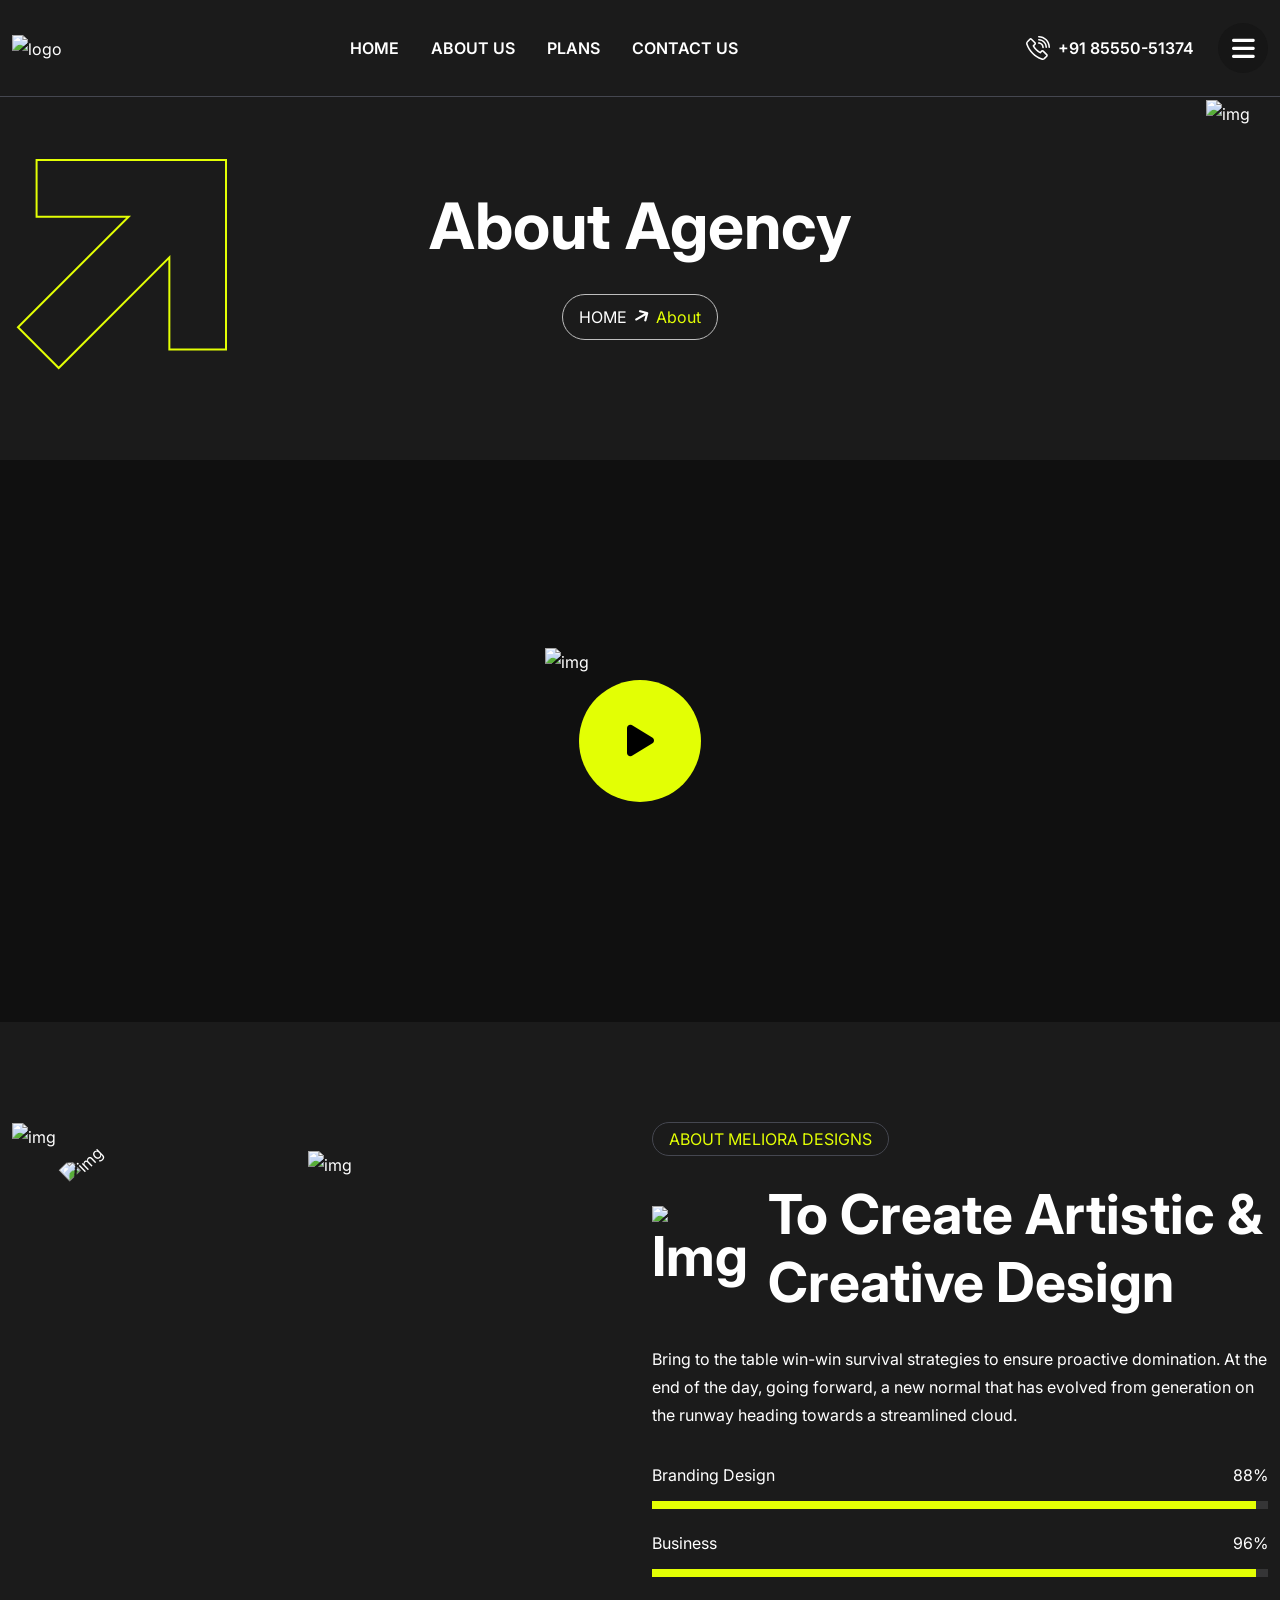
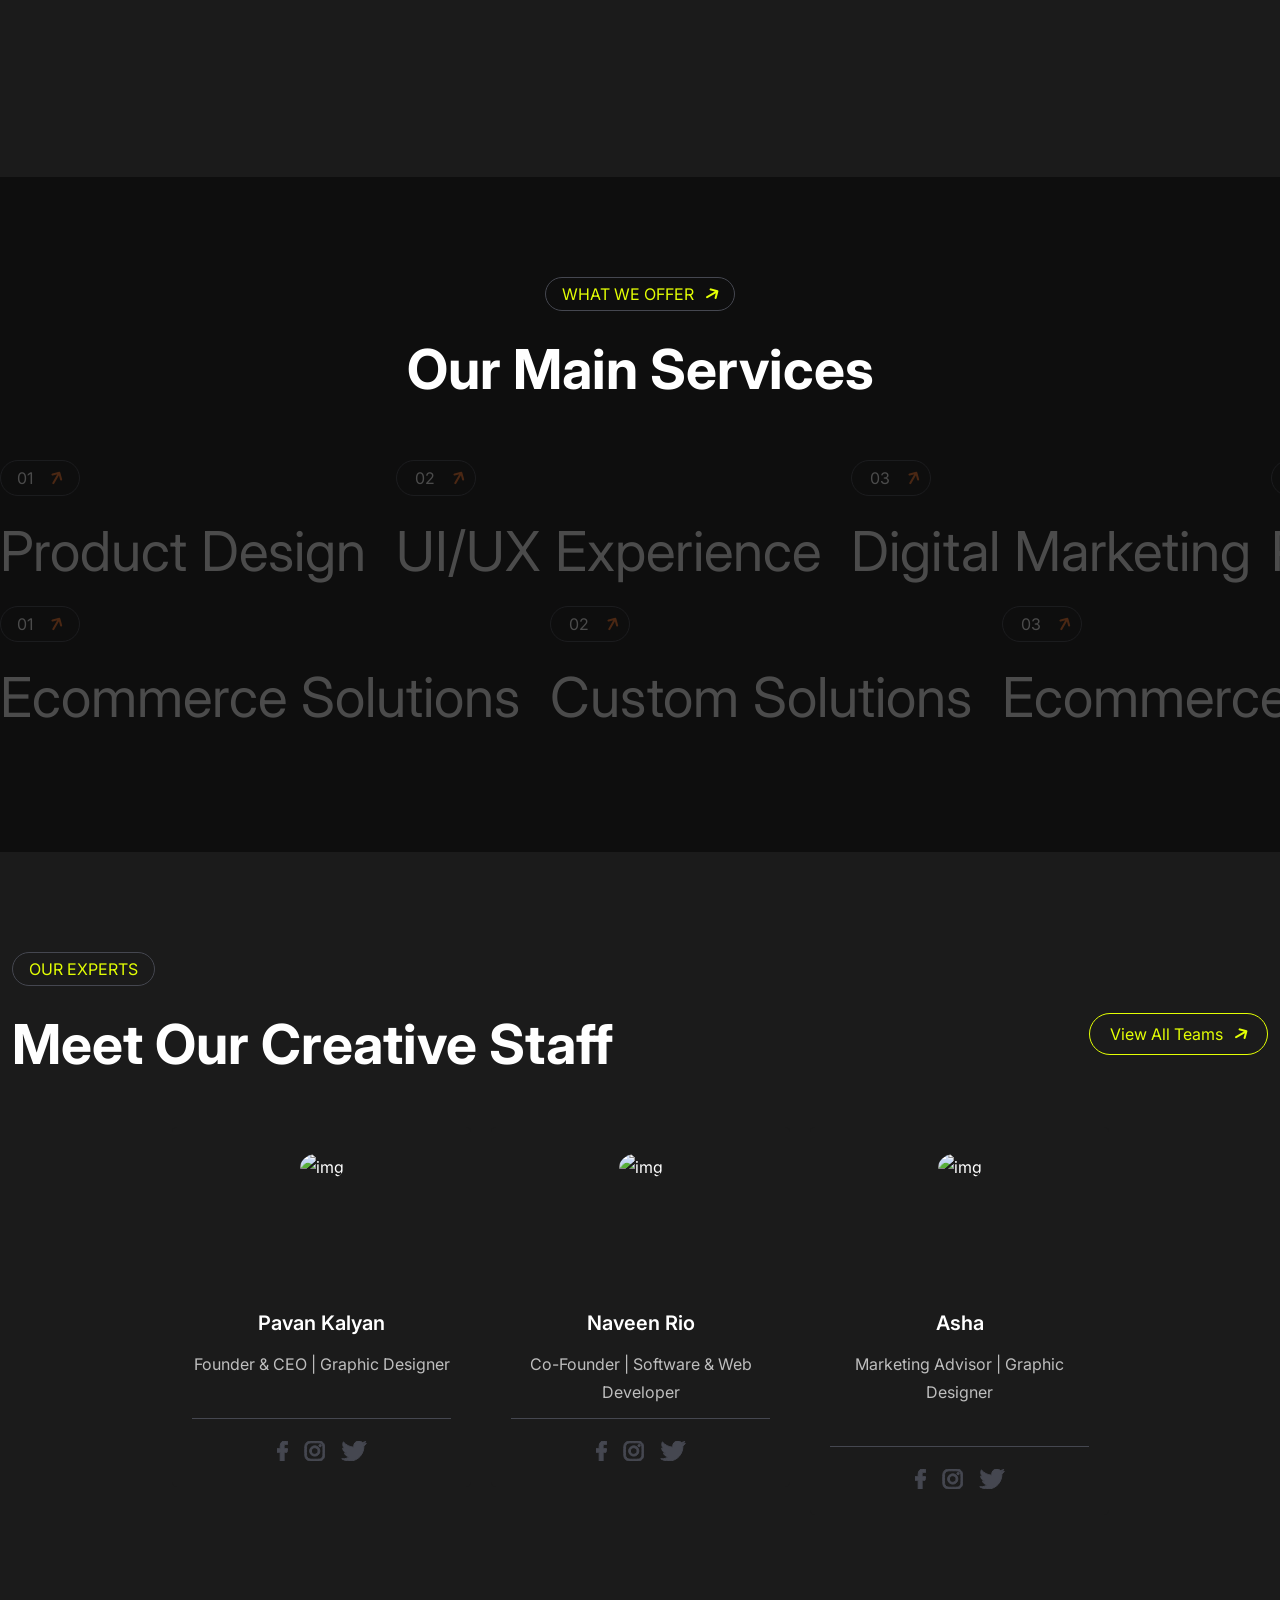
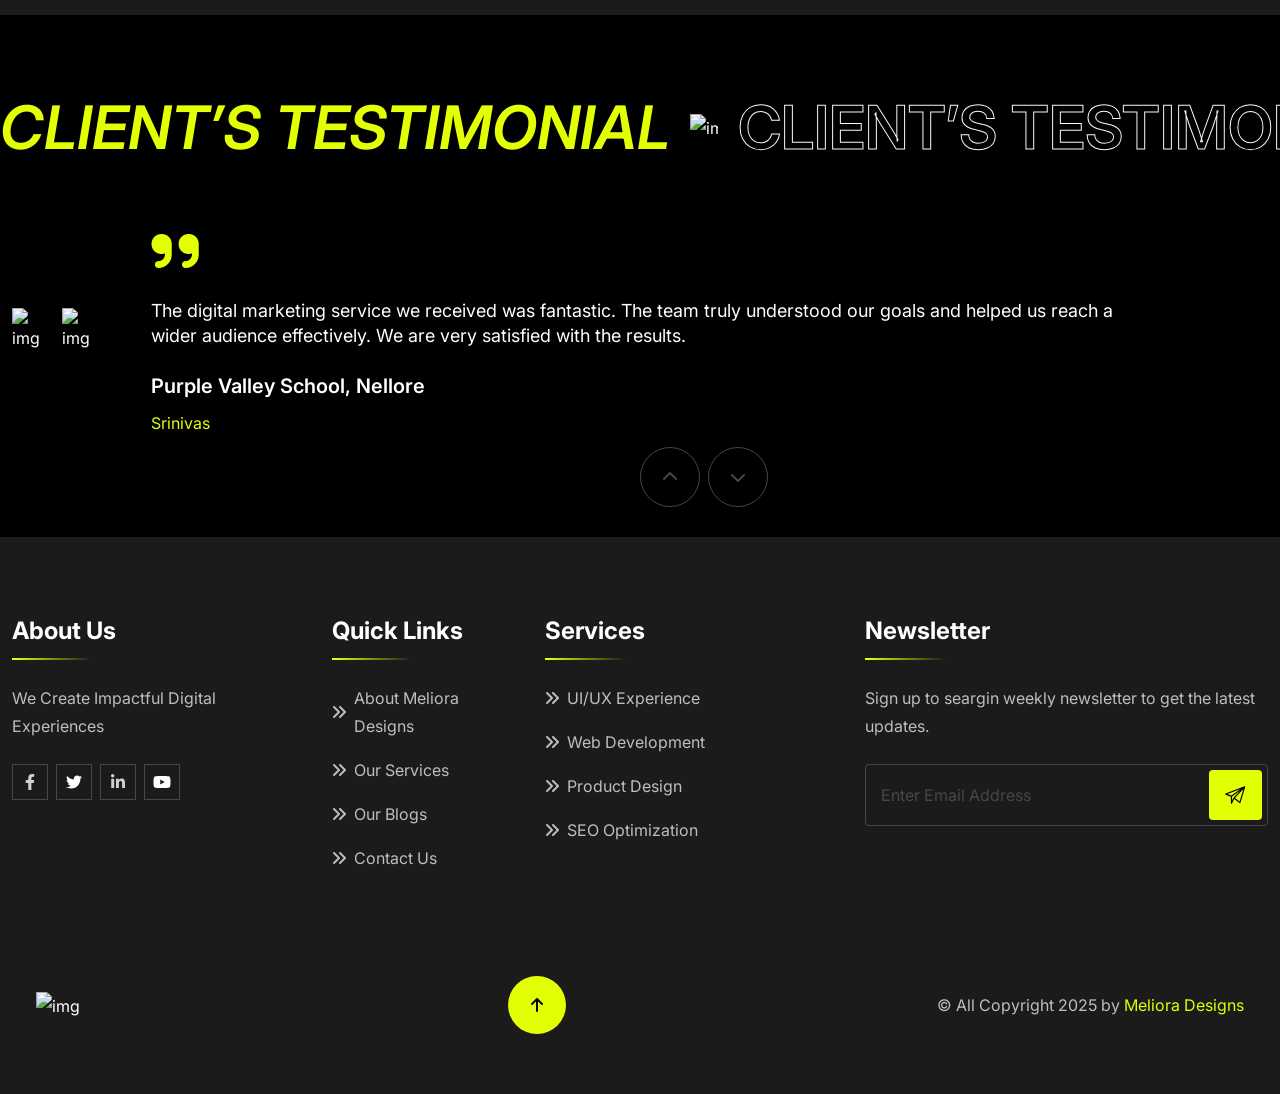
==== about.html @ 18025891 "v0.1" ====
<!doctype html>
<html lang="en">

<!--<< Header Area >>-->

<head>

    <!-- == Meta Tags == -->
    <meta charset="UTF-8">
    <meta http-equiv="X-UA-Compatible" content="IE=edge">
    <meta name="viewport" content="width=device-width, initial-scale=1.0">
    <!-- Keywords -->
    <meta name="keywords" content="boot, Bootstrap, Meliora Designs - HTML Template">
    <!--  Description -->
    <meta name="description" content="Meliora Designs - Landing HTML Template">
    <!-- == Page title == -->
    <title>Meliora Designs - Digital Agency HTML Template</title>
    <!-- Favicon/x-icon -->
    <link rel="shortcut icon" href="assets/img/logo/favicon.png" type="image/x-icon">
    <!-- Bootstrap Min 5.2.3 Css-->
    <link rel="stylesheet" href="assets/css/bootstrap.min.css">
    <!-- Fontawsome Icons Css-->
    <link rel="stylesheet" href="assets/css/all.min.css">
    <!-- Magnifiq Popup Css -->
    <link rel="stylesheet" href="assets/css/magnific-popup.css">
    <!-- Nice Select Css -->
    <link rel="stylesheet" href="assets/css/nice-select.css">
    <!-- Swiper Slider Css -->
    <link rel="stylesheet" href="assets/css/swiper.min.css">
    <!-- Aos Animation Css -->
    <link rel="stylesheet" href="assets/css/aos.css">
    <!-- Main css -->
    <link rel="stylesheet" href="assets/css/main.css">
</head>

<body class="position-relative bg2-clr">

    <!-- Preloader Start -->
    <div id="preloader" class="preloader">
        <div class="animation-preloader">
            <div class="spinner">
            </div>
            <div class="txt-loading">
                <span data-text-preloader="M" class="letters-loading">
                    M
                </span>
                <span data-text-preloader="E" class="letters-loading">
                    E
                </span>
                <span data-text-preloader="L" class="letters-loading">
                    L
                </span>
                <span data-text-preloader="I" class="letters-loading">
                    I
                </span>
                <span data-text-preloader="O" class="letters-loading">
                    O
                </span>
                <span data-text-preloader="R" class="letters-loading">
                    R
                </span>
                <span data-text-preloader="A" class="letters-loading">
                    A
                </span>
            </div>
            <p class="text-center">Loading</p>
        </div>
        <div class="loader">
            <div class="row">
                <div class="col-3 loader-section section-left">
                    <div class="bg"></div>
                </div>
                <div class="col-3 loader-section section-left">
                    <div class="bg"></div>
                </div>
                <div class="col-3 loader-section section-right">
                    <div class="bg"></div>
                </div>
                <div class="col-3 loader-section section-right">
                    <div class="bg"></div>
                </div>
            </div>
        </div>
    </div>

    <!-- Custom Header Start -->
    <header class="header-section cmn-fixed hb-border py-lg-0 py-6">
        <div class="container">
            <div class="main-navbar">
                <nav class="navbar-custom">
                    <div class="d-lg-flex flex-xl-nowrap flex-wrap align-items-center justify-content-lg-between">
                        <div class="d-flex align-items-center justify-content-between">
                            <a href="index.html" class="brand-logo">
                                <img class="w-100" src="assets/img/logo/main-logo.svg" alt="logo">
                            </a>
                            <button class="navbar-toggle-btn d-block d-lg-none" type="button">
                                <span></span>
                                <span></span>
                                <span></span>
                                <span></span>
                            </button>
                        </div>
                        <div class="navbar-toggle-item">
                            <ul
                                class="custom-nav d-lg-flex d-grid gap-xxl-10 gap-xl-8 gap-lg-5 gap-md-2 gap-2 pt-lg-0 pt-5">
                                <li class="menu-item position-relative">
                                    <a href="index.html" class="fw_500 contact-text">
                                        Home
                                    </a>
                                </li>
                                <li class="menu-item position-relative">
                                    <a href="#" class="fw_500">
                                        About Us
                                    </a>
                                </li>
                                <li class="menu-item position-relative">
                                    <a href="pricing.html" class="fw_500 contact-text">
                                        Plans
                                    </a>
                                </li>
                                <li class="menu-item position-relative" hidden="true">
                                    <button class="position-relative  ps-5 fw_500 white-clr cus-z1">
                                        Pages
                                    </button>
                                    <ul class="sub-menu px-lg-4 py-xxl-3 py-2">
                                        <li class="menu-link py-1">
                                            <a href="about.html" class="fw_500 white-clr">About</a>
                                        </li>
                                        <li class="menu-link py-1">
                                            <a href="pricing.html" class="fw_500 white-clr">Pricing Plan</a>
                                        </li>
                                        <li class="menu-link py-1">
                                            <a href="study-grid.html" class="fw_500 white-clr">Case Study</a>
                                        </li>
                                        <li class="menu-link py-1">
                                            <a href="study-details.html" class="fw_500 white-clr">Case Study Details</a>
                                        </li>
                                        <li class="menu-link py-1">
                                            <a href="team.html" class="fw_500 white-clr">Team Grid</a>
                                        </li>
                                        <li class="menu-link py-1">
                                            <a href="team-details.html" class="fw_500 white-clr">Team Details</a>
                                        </li>
                                        <li class="menu-link py-1">
                                            <a href="faq.html" class="fw_500 white-clr">Faqs</a>
                                        </li>
                                        <li class="menu-link py-1">
                                            <a href="contact.html" class="fw_500 white-clr">Contact</a>
                                        </li>
                                        <li class="menu-link py-1">
                                            <a href="oops.html" class="fw_500 white-clr">Oops 404</a>
                                        </li>
                                    </ul>
                                </li>
                                <li class="menu-item position-relative" hidden="true">
                                    <button class="position-relative  ps-5 fw_500 white-clr cus-z1">
                                        Blog
                                    </button>
                                    <ul class="sub-menu px-lg-4 py-xxl-3 py-2">
                                        <li class="menu-link py-1">
                                            <a href="blog-grid.html" class="fw_500 white-clr">Blog Grid</a>
                                        </li>
                                        <li class="menu-link py-1">
                                            <a href="blog-list.html" class="fw_500 white-clr">Blog List</a>
                                        </li>
                                        <li class="menu-link py-1">
                                            <a href="blog-details.html" class="fw_500 white-clr">Blog Details</a>
                                        </li>
                                    </ul>
                                </li>
                                <li class="menu-item position-relative">
                                    <a href="contact.html" class="fw_500">
                                        Contact Us
                                    </a>
                                </li>
                            </ul>
                        </div>
                        <div
                            class="d-lg-flex d-grid justify-content-center ph-clickwrap align-items-center gap-xxl-7 gap-xl-6 gap-lg-5 gap-3">
                            <a href="#" class="d-flex align-items-center header-ph gap-2">
                                <svg width="24" height="24" viewBox="0 0 24 24" fill="none"
                                    xmlns="http://www.w3.org/2000/svg">
                                    <g clip-path="url(#clip0_6577_1298)">
                                        <path
                                            d="M21.2438 18.1073L17.7431 14.6066C17.0144 13.8779 15.8329 13.8771 15.1034 14.6066L14.0839 15.6261C11.7543 14.2035 9.79723 12.2464 8.37459 9.91682L9.49247 8.79899C10.2202 8.07121 10.2202 6.88701 9.49242 6.15923L5.9917 2.65851C5.26504 1.93194 4.08525 1.92519 3.34978 2.66071L1.14994 4.87766C0.0974045 5.76145 -0.272814 7.21251 0.207186 8.58777C2.67028 15.6461 8.35472 21.3305 15.413 23.7936C16.7409 24.2569 18.1046 23.9104 18.9717 23.0171C18.9842 23.006 18.9964 22.9946 19.0084 22.9826L21.2438 20.7471C21.9716 20.0193 21.9716 18.8352 21.2438 18.1073ZM20.1287 19.6319L17.9437 21.8168C17.9171 21.839 17.8919 21.863 17.8681 21.8888C17.4082 22.3887 16.6684 22.5613 15.9327 22.3044C9.32433 19.9984 4.00237 14.6764 1.69631 8.06802C1.43226 7.31141 1.62276 6.52752 2.18165 6.07091C2.20289 6.05357 2.22323 6.0351 2.24255 6.01565L4.46719 3.77366C4.49403 3.74672 4.52593 3.72536 4.56106 3.71081C4.5962 3.69626 4.63386 3.6888 4.67189 3.68887C4.7167 3.68887 4.80281 3.69984 4.87659 3.77366L8.37722 7.27438C8.43142 7.32871 8.46186 7.40231 8.46187 7.47905C8.46188 7.55579 8.43145 7.6294 8.37726 7.68374L6.82837 9.23263C6.70656 9.35442 6.62798 9.51274 6.60464 9.68339C6.58129 9.85405 6.61447 10.0277 6.69909 10.1777C8.37983 13.1574 10.8433 15.6209 13.8231 17.3016C13.9731 17.3862 14.1467 17.4194 14.3173 17.3961C14.488 17.3727 14.6463 17.2942 14.7681 17.1724L16.2187 15.7218C16.273 15.6676 16.3466 15.6371 16.4233 15.6371C16.5001 15.6371 16.5737 15.6676 16.628 15.7218L20.1287 19.2225C20.1829 19.2769 20.2133 19.3505 20.2133 19.4272C20.2133 19.504 20.1829 19.5776 20.1287 19.6319ZM12.6048 6.15604C12.1693 6.15604 11.8162 6.5091 11.8162 6.94462C11.8162 7.38013 12.1692 7.73319 12.6048 7.73319C14.6244 7.73319 16.2675 9.37631 16.2675 11.396C16.2675 11.8315 16.6206 12.1845 17.0561 12.1845C17.4916 12.1845 17.8447 11.8315 17.8447 11.396C17.8447 8.50668 15.4941 6.15604 12.6048 6.15604Z"
                                            fill="white" />
                                        <path
                                            d="M12.7779 3C12.3483 3 12 3.34828 12 3.7779C12 4.20752 12.3482 4.5558 12.7779 4.5558C16.4537 4.5558 19.4442 7.54629 19.4442 11.2221C19.4442 11.6517 19.7925 12 20.2221 12C20.6517 12 21 11.6517 21 11.2221C21 6.68844 17.3116 3 12.7779 3Z"
                                            fill="white" />
                                        <path
                                            d="M20.7128 3.28719C18.593 1.1674 15.7745 0 12.7767 0C12.3477 0 12 0.347735 12 0.776679C12 1.20562 12.3477 1.55336 12.7767 1.55336C18.1087 1.55336 22.4466 5.89127 22.4466 11.2233C22.4466 11.6523 22.7944 12 23.2233 12C23.6523 12 24 11.6523 24 11.2233C24 8.22542 22.8326 5.40702 20.7128 3.28719Z"
                                            fill="white" />
                                    </g>
                                    <defs>
                                        <clipPath id="clip0_6577_1298">
                                            <rect width="24" height="24" fill="white" />
                                        </clipPath>
                                    </defs>
                                </svg>
                                <span class="stext">
                                    +91 85550-51374 
                                </span>
                            </a>
                            <div class="remove-click remove-clickbg-adding d-center m-auto">
                                <i class="fas fa-bars"></i>
                            </div>
                        </div>
                    </div>
                </nav>
            </div>
        </div>
    </header>
    <!-- Custom Header End -->



    <!-- Custom Search Start -->
    <div class="search-wrap">
        <div class="search-inner">
            <i class="fas fa-times search-close" id="search-close"></i>
            <div class="search-cell">
                <form method="get">
                    <div class="search-field-holder">
                        <input type="search" class="main-search-input" placeholder="Search...">
                    </div>
                </form>
            </div>
        </div>
    </div>
    <!-- Custom Search End -->

    <!-- Main start -->
    <main class="main">

        <!-- Breadcrumnd Banner -->
        <section class="breadcrumnd-banner position-relative">
            <div class="container">
                <div class="row g-5 justify-content-center">
                    <div class="col-lg-7">
                        <div class="breadcrumnd-content text-center">
                            <h1 class="white mb-xxl-10 mb-xl-8 mb-6" data-aos="zoom-in-left" data-aos-duration="1800">
                                About Agency
                            </h1>
                            <ul class="breadcrumnd d-inline-flex align-items-center gap-2 pra-border radius100 py-xxl-3 py-2 px-xxl-4 px-4"
                                data-aos="zoom-in-right" data-aos-duration="2000">
                                <li>
                                    <a href="index.html" class="text-uppercase htheme">
                                        Home
                                    </a>
                                </li>
                                <li>
                                    <span class="rot60 d-inline-block">
                                        <i class="fas fa-arrow-up"></i>
                                    </span>
                                </li>
                                <li class="theme-clr">
                                    About
                                </li>
                            </ul>
                        </div>
                    </div>
                </div>
            </div>
            <!--Element-->
            <img src="assets/img/element/cmn-dost.png" alt="img" class="cmn-dots">
            <div class="cmn-svg-shape cmn-svg">
                <svg width="211" height="211" viewBox="0 0 211 211" fill="none" xmlns="http://www.w3.org/2000/svg">
                    <path
                        d="M153.353 98.3617V190.413H210V1H20.5872V57.6468H112.638L2 168.285L42.7149 209L153.353 98.3617Z"
                        stroke="url(#paint0_linear_6584_3026)" stroke-width="2" />
                    <defs>
                        <linearGradient id="paint0_linear_6584_3026" x1="416.867" y1="-216.267" x2="8.49998" y2="192.1"
                            gradientUnits="userSpaceOnUse">
                            <stop offset="2" stop-color="#E3FF04" />
                            <stop offset="1" stop-color="#FF7425" stop-opacity="0" />
                        </linearGradient>
                    </defs>
                </svg>
            </div>
        </section>
        <!-- Breadcrumnd Banner -->

        <!-- Watch Version01 Start -->
        <div class="watch-version01 watch-version02 zindex1 position-relative">
            <div class="container">
                <div class="watch-content d-center">
                    <a href="https://www.youtube.com/watch?v=lMJImKo-eZU" class="video-popup position-relative">
                        <span class="icons themebg radius100 d-center">
                            <i class="fas fa-play"></i>
                        </span>
                        <img src="assets/img/element/watch-ciricle01.png" alt="img" class="circle">
                    </a>
                </div>
            </div>
        </div>
        <!-- Watch Version01 End -->

        <!-- Cmn About Start -->
        <section class="pt-space pb-space section-bg">
            <div class="container">
                <div class="row g-6 justify-content-between">
                    <div class="col-lg-6 pe-lg-14">
                        <div class="d-flex gap-xxl-7 gap-xl-5 gap-4 position-relative z-index-1">
                            <div class="about-small-thumb w-100" data-aos="zoom-in" data-aos-duration="1500">
                                <img src="assets/img/about/about-s1.svg" alt="img" class="w-100">
                            </div>
                            <div class="about-small-thumb w-100 mt-xxl-10 mt-xl-7 mt-lg-5 mt-3" data-aos="zoom-in"
                                data-aos-duration="1800">
                                <img src="assets/img/about/about-s2.svg" alt="img" class="w-100">
                            </div>
                            <!--- About Arrow -->
                            <img src="assets/img/element/arrow-right-storke.png" alt="img" class="about-tumb-arrow">
                        </div>
                    </div>
                    <div class="col-lg-6">
                        <div class="about-samll-content">
                            <div class="pricing-title">
                                <div class="radius-btn text-uppercase cmn-border d-inline-flex radius100 py-xxl-2 py-2 px-xxl-4 px-4 theme-clr gap-xxl-4 gap-3 mb-xxl-8 mb-xl-6 mb-5"
                                    data-aos="zoom-in-left" data-aos-duration="1400">
                                    ABOUT Meliora Designs
                                </div>
                                <h2 class="stitle d-flex align-items-center mb-xxl-8 mb-xl-7 mb-lg-6 mb-5 gap-xxl-7 gap-xl-5 gap-3"
                                    data-aos="zoom-in-left" data-aos-duration="1700">
                                    <img src="assets/img/element/arrow-right-storke.png" alt="img" data-aos="zoom-in-up"
                                        data-aos-duration="2000">
                                    To Create Artistic & Creative Design
                                </h2>
                                <p class="white-clr mb-xxl-8 mb-xl-8 mb-5" data-aos="zoom-in-up"
                                    data-aos-duration="1400">
                                    Bring to the table win-win survival strategies to ensure proactive domination. At
                                    the end of the day, going forward, a
                                    new normal that has evolved from generation on the runway heading towards a
                                    streamlined cloud.
                                </p>
                                <div class="result-progress-wrap" data-aos="zoom-in-up" data-aos-duration="1800">
                                    <div class="progres-item mb-xxl-6 mb-xl-5 mb-4">
                                        <div class="d-flex align-items-center justify-content-between mb-xxl-4 mb-3">
                                            <span class="conssub">
                                                Branding Design
                                            </span>
                                            <span class="cons">88%</span>
                                        </div>
                                        <div class="progress-solving">
                                            <div class="progress-bar"></div>
                                        </div>
                                    </div>
                                    <div class="progres-item">
                                        <div class="d-flex align-items-center justify-content-between mb-xxl-4 mb-3">
                                            <span class="conssub">
                                                Business
                                            </span>
                                            <span class="cons">96%</span>
                                        </div>
                                        <div class="progress-solving">
                                            <div class="progress-bar"></div>
                                        </div>
                                    </div>
                                </div>
                            </div>
                        </div>
                    </div>
                </div>
            </div>
        </section>
        <!-- Cmn About End -->

        <!-- Cmn Team stafs Start -->
        <section class="team-staft pt-space pb-space">
            <div class="team-staft-slidewrap pt-space team-staft-slidewrap011 pb-space">
                <div class="container">
                    <div class="pricing-title position-relative text-center mb-xxl-15 mb-14">
                        <div
                            class="radius-btn text-uppercase cmn-border d-inline-flex radius100 py-xxl-3 py-2 px-xxl-5 px-4 theme-clr gap-xxl-4 gap-3 mb-xxl-8 mb-xl-6 mb-5">
                            WHAT WE OFFER
                            <span class="rot60">
                                <i class="fas fa-arrow-up theme-clr"></i>
                            </span>
                        </div>
                        <h2 class="stitle">
                            our main services
                        </h2>
                    </div>
                </div>
                <div class="digital-marketing mb-lg-0 mb-10">
                    <div class="comm">
                        <div class="cmn-textslide d-grid position-relative">
                            <span
                                class="d-flex justify-content-center serial-badge align-items-center gap-4 cmn-border radius100 white-clr">
                                01
                                <span class="rot60 d-inline-block theme-clr">
                                    <i class="fa-solid fa-arrow-right"></i>
                                </span>
                            </span>
                            Product Design
                            <span class="digital-thumb">
                                <img src="assets/img/service/round.png" alt="img">
                            </span>
                        </div>
                        <div class="cmn-textslide d-grid position-relative">
                            <span class="d-flex serial-badge align-items-center gap-4 cmn-border radius100 white-clr">
                                02
                                <span class="rot60 d-inline-block theme-clr">
                                    <i class="fa-solid fa-arrow-right"></i>
                                </span>
                            </span>
                            UI/UX Experience
                            <span class="digital-thumb">
                                <img src="assets/img/service/round.png" alt="img">
                            </span>
                        </div>
                        <div class="cmn-textslide d-grid position-relative">
                            <span class="d-flex serial-badge align-items-center gap-4 cmn-border radius100 white-clr">
                                03
                                <span class="rot60 d-inline-block theme-clr">
                                    <i class="fa-solid fa-arrow-right"></i>
                                </span>
                            </span>
                            Digital Marketing
                            <span class="digital-thumb">
                                <img src="assets/img/service/round.png" alt="img">
                            </span>
                        </div>
                    </div>
                    <div class="comm">
                        <div class="cmn-textslide d-grid position-relative">
                            <span
                                class="d-flex justify-content-center serial-badge align-items-center gap-4 cmn-border radius100 white-clr">
                                04
                                <span class="rot60 d-inline-block theme-clr">
                                    <i class="fa-solid fa-arrow-right"></i>
                                </span>
                            </span>
                            Product Design
                            <span class="digital-thumb">
                                <img src="assets/img/service/round.png" alt="img">
                            </span>
                        </div>
                        <div class="cmn-textslide d-grid position-relative">
                            <span class="d-flex serial-badge align-items-center gap-4 cmn-border radius100 white-clr">
                                05
                                <span class="rot60 d-inline-block theme-clr">
                                    <i class="fa-solid fa-arrow-right"></i>
                                </span>
                            </span>
                            UI/UX Experience
                            <span class="digital-thumb">
                                <img src="assets/img/service/round.png" alt="img">
                            </span>
                        </div>
                        <div class="cmn-textslide d-grid position-relative">
                            <span class="d-flex serial-badge align-items-center gap-4 cmn-border radius100 white-clr">
                                06
                                <span class="rot60 d-inline-block theme-clr">
                                    <i class="fa-solid fa-arrow-right"></i>
                                </span>
                            </span>
                            Digital Marketing
                            <span class="digital-thumb">
                                <img src="assets/img/service/round.png" alt="img">
                            </span>
                        </div>
                    </div>
                </div>
                <div class="digital-marketing text-slie-reverse">
                    <div class="comm">
                        <div class="cmn-textslide d-grid position-relative">
                            <span
                                class="d-flex justify-content-center serial-badge align-items-center gap-4 cmn-border radius100 white-clr">
                                01
                                <span class="rot60 d-inline-block theme-clr">
                                    <i class="fa-solid fa-arrow-right"></i>
                                </span>
                            </span>
                            Ecommerce Solutions
                            <span class="digital-thumb">
                                <img src="assets/img/service/round.png" alt="img">
                            </span>
                        </div>
                        <div class="cmn-textslide d-grid position-relative">
                            <span class="d-flex serial-badge align-items-center gap-4 cmn-border radius100 white-clr">
                                02
                                <span class="rot60 d-inline-block theme-clr">
                                    <i class="fa-solid fa-arrow-right"></i>
                                </span>
                            </span>
                            Custom Solutions
                            <span class="digital-thumb">
                                <img src="assets/img/service/round.png" alt="img">
                            </span>
                        </div>
                        <div class="cmn-textslide d-grid position-relative">
                            <span class="d-flex serial-badge align-items-center gap-4 cmn-border radius100 white-clr">
                                03
                                <span class="rot60 d-inline-block theme-clr">
                                    <i class="fa-solid fa-arrow-right"></i>
                                </span>
                            </span>
                            Ecommerce
                            <span class="digital-thumb">
                                <img src="assets/img/service/round.png" alt="img">
                            </span>
                        </div>
                    </div>
                    <div class="comm">
                        <div class="cmn-textslide d-grid position-relative">
                            <span
                                class="d-flex justify-content-center serial-badge align-items-center gap-4 cmn-border radius100 white-clr">
                                04
                                <span class="rot60 d-inline-block theme-clr">
                                    <i class="fa-solid fa-arrow-right"></i>
                                </span>
                            </span>
                            Custom Solutions
                            <span class="digital-thumb">
                                <img src="assets/img/service/round.png" alt="img">
                            </span>
                        </div>
                        <div class="cmn-textslide d-grid position-relative">
                            <span class="d-flex serial-badge align-items-center gap-4 cmn-border radius100 white-clr">
                                05
                                <span class="rot60 d-inline-block theme-clr">
                                    <i class="fa-solid fa-arrow-right"></i>
                                </span>
                            </span>
                            Mobile app
                            <span class="digital-thumb">
                                <img src="assets/img/service/round.png" alt="img">
                            </span>
                        </div>
                        <div class="cmn-textslide d-grid position-relative">
                            <span class="d-flex serial-badge align-items-center gap-4 cmn-border radius100 white-clr">
                                06
                                <span class="rot60 d-inline-block theme-clr">
                                    <i class="fa-solid fa-arrow-right"></i>
                                </span>
                            </span>
                            Creative Design
                            <span class="digital-thumb">
                                <img src="assets/img/service/round.png" alt="img">
                            </span>
                        </div>
                    </div>
                </div>
            </div>
            <div class="container pt-space">
                <div
                    class="d-flex align-items-end justify-content-between flex-wrap gap-5 mb-xxl-15 mb-xl-12 mb-lg-10 mb-md-10 mb-sm-10 mb-9">
                    <div class="pricing-title">
                        <div
                            class="radius-btn text-uppercase cmn-border d-inline-flex radius100 py-xxl-3 py-2 px-xxl-5 px-4 theme-clr gap-xxl-4 gap-3 mb-xxl-8 mb-xl-6 mb-5">
                            oUR experts
                        </div>
                        <h2 class="stitle">
                            Meet our creative staff
                        </h2>
                    </div>
                    <a href="team.html"
                        class="radius-btn details-btn d-inline-flex text-capitalize radius100 py-xxl-4 py-3 px-xxl-5 px-5 theme-border theme-clr gap-xxl-4 gap-3 mb-xxl-8 mb-xl-6 mb-5">
                        view all teams
                        <span class="rot60 d-inline-block">
                            <i class="fas fa-arrow-up theme-clr"></i>
                        </span>
                    </a>
                </div>
                <div class="row g-xxl-7 g-xl-5 g-4 justify-content-center">
                     <div class="col-xl-3 col-lg-4 col-md-6 col-sm-6" data-aos="fadein" data-aos-duration="1400">
                        <div
                            class="team-staf-item tilt bg2-clr text-center py-xxl-8 py-xl-6 py-5 px-xxl-7 px-xl-5 px-4" onclick="window.location.href='./pavan.html'">
                            <div class="thumb">
                                <img src="assets/img/team/founder.png" alt="img">
                            </div>
                            <div class="content bb-border pb-xxl-4 pb-3 mb-xxl-6 mb-xl-4 mb-3">
                                <h6 class="m-3 white-clr">
                                    Pavan Kalyan
                                </h6>
                                <span class="pra-clr">
                                    Founder & CEO | Graphic Designer 
                                    <br><br>
                                </span>
                            </div>
                            <ul
                                class="trans-social d-flex align-items-center justify-content-center gap-xxl-5 gap-xl-4 gap-3">
                                <li>
                                    <a href="">
                                        <svg width="11" height="20" viewBox="0 0 11 20" fill="none"
                                            xmlns="http://www.w3.org/2000/svg">
                                            <path
                                                d="M10.0391 11.25L10.5859 7.65625H7.10938V5.3125C7.10938 4.29688 7.57812 3.35938 9.14062 3.35938H10.7422V0.273438C10.7422 0.273438 9.29688 0 7.92969 0C5.07812 0 3.20312 1.75781 3.20312 4.88281V7.65625H0V11.25H3.20312V20H7.10938V11.25H10.0391Z"
                                                fill="#454750" />
                                        </svg>
                                    </a>
                                </li>
                                <li>
                                    <a href="">
                                        <svg width="21" height="20" viewBox="0 0 21 20" fill="none"
                                            xmlns="http://www.w3.org/2000/svg">
                                            <path
                                                d="M10.7645 4.84375C7.90737 4.84375 5.63058 7.16518 5.63058 9.97768C5.63058 12.8348 7.90737 15.1116 10.7645 15.1116C13.577 15.1116 15.8984 12.8348 15.8984 9.97768C15.8984 7.16518 13.577 4.84375 10.7645 4.84375ZM10.7645 13.3259C8.93415 13.3259 7.41629 11.8527 7.41629 9.97768C7.41629 8.14732 8.88951 6.67411 10.7645 6.67411C12.5949 6.67411 14.0681 8.14732 14.0681 9.97768C14.0681 11.8527 12.5949 13.3259 10.7645 13.3259ZM17.2824 4.66518C17.2824 3.99554 16.7467 3.45982 16.077 3.45982C15.4074 3.45982 14.8717 3.99554 14.8717 4.66518C14.8717 5.33482 15.4074 5.87054 16.077 5.87054C16.7467 5.87054 17.2824 5.33482 17.2824 4.66518ZM20.6752 5.87054C20.5859 4.26339 20.2288 2.83482 19.0681 1.67411C17.9074 0.513393 16.4788 0.15625 14.8717 0.0669643C13.2199 -0.0223214 8.26451 -0.0223214 6.61272 0.0669643C5.00558 0.15625 3.62165 0.513393 2.41629 1.67411C1.25558 2.83482 0.898438 4.26339 0.809152 5.87054C0.719866 7.52232 0.719866 12.4777 0.809152 14.1295C0.898438 15.7366 1.25558 17.1205 2.41629 18.3259C3.62165 19.4866 5.00558 19.8438 6.61272 19.933C8.26451 20.0223 13.2199 20.0223 14.8717 19.933C16.4788 19.8438 17.9074 19.4866 19.0681 18.3259C20.2288 17.1205 20.5859 15.7366 20.6752 14.1295C20.7645 12.4777 20.7645 7.52232 20.6752 5.87054ZM18.5324 15.8705C18.2199 16.7634 17.5056 17.433 16.6574 17.7902C15.3181 18.3259 12.1931 18.192 10.7645 18.192C9.2913 18.192 6.16629 18.3259 4.87165 17.7902C3.97879 17.433 3.30915 16.7634 2.95201 15.8705C2.41629 14.5759 2.55022 11.4509 2.55022 9.97768C2.55022 8.54911 2.41629 5.42411 2.95201 4.08482C3.30915 3.23661 3.97879 2.56696 4.87165 2.20982C6.16629 1.67411 9.2913 1.80804 10.7645 1.80804C12.1931 1.80804 15.3181 1.67411 16.6574 2.20982C17.5056 2.52232 18.1752 3.23661 18.5324 4.08482C19.0681 5.42411 18.9342 8.54911 18.9342 9.97768C18.9342 11.4509 19.0681 14.5759 18.5324 15.8705Z"
                                                fill="#454750" />
                                        </svg>
                                    </a>
                                </li>
                                <li>
                                    <a href="">
                                        <svg width="26" height="20" viewBox="0 0 26 20" fill="none"
                                            xmlns="http://www.w3.org/2000/svg">
                                            <path
                                                d="M22.8627 4.96386C23.8265 4.24096 24.694 3.37349 25.3687 2.36145C24.5012 2.74699 23.4892 3.03614 22.4771 3.13253C23.5374 2.50602 24.3085 1.54217 24.694 0.337349C23.7301 0.915663 22.6217 1.3494 21.5133 1.59036C20.5494 0.578313 19.2482 0 17.8024 0C15.0072 0 12.7422 2.26506 12.7422 5.06024C12.7422 5.44578 12.7904 5.83133 12.8868 6.21687C8.69399 5.9759 4.93496 3.95181 2.42893 0.915663C1.9952 1.63855 1.75424 2.50602 1.75424 3.46988C1.75424 5.20482 2.62171 6.74699 4.0193 7.66265C3.20002 7.61446 2.38074 7.42169 1.70604 7.03614V7.08434C1.70604 9.54217 3.44098 11.5663 5.75424 12.0482C5.36869 12.1446 4.88677 12.241 4.45303 12.241C4.11568 12.241 3.82652 12.1928 3.48918 12.1446C4.11568 14.1687 5.9952 15.6145 8.21207 15.6627C6.47713 17.012 4.30845 17.8313 1.94701 17.8313C1.51327 17.8313 1.12773 17.7831 0.742188 17.7349C2.95906 19.1807 5.60966 20 8.50122 20C17.8024 20 22.8627 12.3373 22.8627 5.63855C22.8627 5.39759 22.8627 5.20482 22.8627 4.96386Z"
                                                fill="#454750" />
                                        </svg>
                                    </a>
                                </li>
                               
                            </ul>
                        </div>
                    </div>
                    <div class="col-xl-3 col-lg-4 col-md-6 col-sm-6" data-aos="fadein" data-aos-duration="1600">
                        <div
                            class="team-staf-item tilt bg2-clr text-center py-xxl-8 py-xl-6 py-5 px-xxl-7 px-xl-5 px-4" onclick="window.location.href='./naveen.html'">
                            <div class="thumb">
                                <img src="assets/img/team/co-founder1.jpg" alt="img">
                            </div>
                            <div class="content bb-border pb-xxl-4 pb-3 mb-xxl-6 mb-xl-4 mb-3">
                                <h6 class="m-3 white-clr">
                                    Naveen Rio
                                </h6>
                                <span class="pra-clr">
                                    Co-Founder | Software & Web Developer 
                                </span>
                            </div>
                            <ul
                                class="trans-social d-flex align-items-center justify-content-center gap-xxl-5 gap-xl-4 gap-3">
                                <li>
                                    <a href="https://www.instagram.com/night_shift_naveen/">
                                        <svg width="11" height="20" viewBox="0 0 11 20" fill="none"
                                            xmlns="http://www.w3.org/2000/svg">
                                            <path
                                                d="M10.0391 11.25L10.5859 7.65625H7.10938V5.3125C7.10938 4.29688 7.57812 3.35938 9.14062 3.35938H10.7422V0.273438C10.7422 0.273438 9.29688 0 7.92969 0C5.07812 0 3.20312 1.75781 3.20312 4.88281V7.65625H0V11.25H3.20312V20H7.10938V11.25H10.0391Z"
                                                fill="#454750" />
                                        </svg>
                                    </a>
                                </li>
                                <li>
                                    <a href="https://www.instagram.com/night_shift_naveen/">
                                        <svg width="21" height="20" viewBox="0 0 21 20" fill="none"
                                            xmlns="http://www.w3.org/2000/svg">
                                            <path
                                                d="M10.7645 4.84375C7.90737 4.84375 5.63058 7.16518 5.63058 9.97768C5.63058 12.8348 7.90737 15.1116 10.7645 15.1116C13.577 15.1116 15.8984 12.8348 15.8984 9.97768C15.8984 7.16518 13.577 4.84375 10.7645 4.84375ZM10.7645 13.3259C8.93415 13.3259 7.41629 11.8527 7.41629 9.97768C7.41629 8.14732 8.88951 6.67411 10.7645 6.67411C12.5949 6.67411 14.0681 8.14732 14.0681 9.97768C14.0681 11.8527 12.5949 13.3259 10.7645 13.3259ZM17.2824 4.66518C17.2824 3.99554 16.7467 3.45982 16.077 3.45982C15.4074 3.45982 14.8717 3.99554 14.8717 4.66518C14.8717 5.33482 15.4074 5.87054 16.077 5.87054C16.7467 5.87054 17.2824 5.33482 17.2824 4.66518ZM20.6752 5.87054C20.5859 4.26339 20.2288 2.83482 19.0681 1.67411C17.9074 0.513393 16.4788 0.15625 14.8717 0.0669643C13.2199 -0.0223214 8.26451 -0.0223214 6.61272 0.0669643C5.00558 0.15625 3.62165 0.513393 2.41629 1.67411C1.25558 2.83482 0.898438 4.26339 0.809152 5.87054C0.719866 7.52232 0.719866 12.4777 0.809152 14.1295C0.898438 15.7366 1.25558 17.1205 2.41629 18.3259C3.62165 19.4866 5.00558 19.8438 6.61272 19.933C8.26451 20.0223 13.2199 20.0223 14.8717 19.933C16.4788 19.8438 17.9074 19.4866 19.0681 18.3259C20.2288 17.1205 20.5859 15.7366 20.6752 14.1295C20.7645 12.4777 20.7645 7.52232 20.6752 5.87054ZM18.5324 15.8705C18.2199 16.7634 17.5056 17.433 16.6574 17.7902C15.3181 18.3259 12.1931 18.192 10.7645 18.192C9.2913 18.192 6.16629 18.3259 4.87165 17.7902C3.97879 17.433 3.30915 16.7634 2.95201 15.8705C2.41629 14.5759 2.55022 11.4509 2.55022 9.97768C2.55022 8.54911 2.41629 5.42411 2.95201 4.08482C3.30915 3.23661 3.97879 2.56696 4.87165 2.20982C6.16629 1.67411 9.2913 1.80804 10.7645 1.80804C12.1931 1.80804 15.3181 1.67411 16.6574 2.20982C17.5056 2.52232 18.1752 3.23661 18.5324 4.08482C19.0681 5.42411 18.9342 8.54911 18.9342 9.97768C18.9342 11.4509 19.0681 14.5759 18.5324 15.8705Z"
                                                fill="#454750" />
                                        </svg>
                                    </a>
                                </li>
                                <li>
                                    <a href="https://www.instagram.com/night_shift_naveen/">
                                        <svg width="26" height="20" viewBox="0 0 26 20" fill="none"
                                            xmlns="http://www.w3.org/2000/svg">
                                            <path
                                                d="M22.8627 4.96386C23.8265 4.24096 24.694 3.37349 25.3687 2.36145C24.5012 2.74699 23.4892 3.03614 22.4771 3.13253C23.5374 2.50602 24.3085 1.54217 24.694 0.337349C23.7301 0.915663 22.6217 1.3494 21.5133 1.59036C20.5494 0.578313 19.2482 0 17.8024 0C15.0072 0 12.7422 2.26506 12.7422 5.06024C12.7422 5.44578 12.7904 5.83133 12.8868 6.21687C8.69399 5.9759 4.93496 3.95181 2.42893 0.915663C1.9952 1.63855 1.75424 2.50602 1.75424 3.46988C1.75424 5.20482 2.62171 6.74699 4.0193 7.66265C3.20002 7.61446 2.38074 7.42169 1.70604 7.03614V7.08434C1.70604 9.54217 3.44098 11.5663 5.75424 12.0482C5.36869 12.1446 4.88677 12.241 4.45303 12.241C4.11568 12.241 3.82652 12.1928 3.48918 12.1446C4.11568 14.1687 5.9952 15.6145 8.21207 15.6627C6.47713 17.012 4.30845 17.8313 1.94701 17.8313C1.51327 17.8313 1.12773 17.7831 0.742188 17.7349C2.95906 19.1807 5.60966 20 8.50122 20C17.8024 20 22.8627 12.3373 22.8627 5.63855C22.8627 5.39759 22.8627 5.20482 22.8627 4.96386Z"
                                                fill="#454750" />
                                        </svg>
                                    </a>
                                </li>
                                <li hidden>
                                    <a href="">
                                        <svg width="16" height="20" viewBox="0 0 16 20" fill="none"
                                            xmlns="http://www.w3.org/2000/svg">
                                            <path
                                                d="M8.54036 0C4.41469 0 0.369141 2.72374 0.369141 7.16984C0.369141 9.97369 1.93128 11.5759 2.8926 11.5759C3.29315 11.5759 3.53348 10.4944 3.53348 10.174C3.53348 9.81347 2.57216 9.01237 2.57216 7.45023C2.57216 4.24583 5.01552 1.96269 8.17986 1.96269C10.9437 1.96269 12.9464 3.52484 12.9464 6.36874C12.9464 8.49166 12.1052 12.4571 9.34146 12.4571C8.34008 12.4571 7.45887 11.7361 7.45887 10.7347C7.45887 9.21264 8.54036 7.73061 8.54036 6.16847C8.54036 3.52484 4.77519 4.0055 4.77519 7.2099C4.77519 7.89083 4.8553 8.61182 5.17574 9.2527C4.61497 11.6159 3.49343 15.1808 3.49343 17.6242C3.49343 18.3852 3.57354 19.1062 3.65365 19.8673C3.77381 20.0275 3.73376 20.0275 3.93403 19.9474C5.93678 17.1836 5.89673 16.6228 6.77794 13.0179C7.29865 13.9391 8.54036 14.4598 9.58179 14.4598C13.8276 14.4598 15.7503 10.2941 15.7503 6.56902C15.7503 2.60357 12.3055 0 8.54036 0Z"
                                                fill="#454750" />
                                        </svg>
                                    </a>
                                </li>
                            </ul>
                        </div>
                    </div>
                    
                    <div class="col-xl-3 col-lg-4 col-md-6 col-sm-6" data-aos="fadein" data-aos-duration="1800">
                        <div
                            class="team-staf-item tilt bg2-clr text-center py-xxl-8 py-xl-6 py-5 px-xxl-7 px-xl-5 px-4">
                            <div class="thumb">
                                <img src="assets/img/team/asha.png" alt="img">
                            </div>
                            <div class="content bb-border pb-xxl-4 pb-3 mb-xxl-6 mb-xl-4 mb-3">
                                <h6 class="m-3 white-clr">
                                    Asha
                                </h6>
                                <span class="pra-clr">
                                    Marketing Advisor | Graphic Designer
                                    <br><br>
                                </span>
                            </div>
                            <ul
                                class="trans-social d-flex align-items-center justify-content-center gap-xxl-5 gap-xl-4 gap-3">
                                <li>
                                    <a href="">
                                        <svg width="11" height="20" viewBox="0 0 11 20" fill="none"
                                            xmlns="http://www.w3.org/2000/svg">
                                            <path
                                                d="M10.0391 11.25L10.5859 7.65625H7.10938V5.3125C7.10938 4.29688 7.57812 3.35938 9.14062 3.35938H10.7422V0.273438C10.7422 0.273438 9.29688 0 7.92969 0C5.07812 0 3.20312 1.75781 3.20312 4.88281V7.65625H0V11.25H3.20312V20H7.10938V11.25H10.0391Z"
                                                fill="#454750" />
                                        </svg>
                                    </a>
                                </li>
                                <li>
                                    <a href="">
                                        <svg width="21" height="20" viewBox="0 0 21 20" fill="none"
                                            xmlns="http://www.w3.org/2000/svg">
                                            <path
                                                d="M10.7645 4.84375C7.90737 4.84375 5.63058 7.16518 5.63058 9.97768C5.63058 12.8348 7.90737 15.1116 10.7645 15.1116C13.577 15.1116 15.8984 12.8348 15.8984 9.97768C15.8984 7.16518 13.577 4.84375 10.7645 4.84375ZM10.7645 13.3259C8.93415 13.3259 7.41629 11.8527 7.41629 9.97768C7.41629 8.14732 8.88951 6.67411 10.7645 6.67411C12.5949 6.67411 14.0681 8.14732 14.0681 9.97768C14.0681 11.8527 12.5949 13.3259 10.7645 13.3259ZM17.2824 4.66518C17.2824 3.99554 16.7467 3.45982 16.077 3.45982C15.4074 3.45982 14.8717 3.99554 14.8717 4.66518C14.8717 5.33482 15.4074 5.87054 16.077 5.87054C16.7467 5.87054 17.2824 5.33482 17.2824 4.66518ZM20.6752 5.87054C20.5859 4.26339 20.2288 2.83482 19.0681 1.67411C17.9074 0.513393 16.4788 0.15625 14.8717 0.0669643C13.2199 -0.0223214 8.26451 -0.0223214 6.61272 0.0669643C5.00558 0.15625 3.62165 0.513393 2.41629 1.67411C1.25558 2.83482 0.898438 4.26339 0.809152 5.87054C0.719866 7.52232 0.719866 12.4777 0.809152 14.1295C0.898438 15.7366 1.25558 17.1205 2.41629 18.3259C3.62165 19.4866 5.00558 19.8438 6.61272 19.933C8.26451 20.0223 13.2199 20.0223 14.8717 19.933C16.4788 19.8438 17.9074 19.4866 19.0681 18.3259C20.2288 17.1205 20.5859 15.7366 20.6752 14.1295C20.7645 12.4777 20.7645 7.52232 20.6752 5.87054ZM18.5324 15.8705C18.2199 16.7634 17.5056 17.433 16.6574 17.7902C15.3181 18.3259 12.1931 18.192 10.7645 18.192C9.2913 18.192 6.16629 18.3259 4.87165 17.7902C3.97879 17.433 3.30915 16.7634 2.95201 15.8705C2.41629 14.5759 2.55022 11.4509 2.55022 9.97768C2.55022 8.54911 2.41629 5.42411 2.95201 4.08482C3.30915 3.23661 3.97879 2.56696 4.87165 2.20982C6.16629 1.67411 9.2913 1.80804 10.7645 1.80804C12.1931 1.80804 15.3181 1.67411 16.6574 2.20982C17.5056 2.52232 18.1752 3.23661 18.5324 4.08482C19.0681 5.42411 18.9342 8.54911 18.9342 9.97768C18.9342 11.4509 19.0681 14.5759 18.5324 15.8705Z"
                                                fill="#454750" />
                                        </svg>
                                    </a>
                                </li>
                                <li>
                                    <a href="">
                                        <svg width="26" height="20" viewBox="0 0 26 20" fill="none"
                                            xmlns="http://www.w3.org/2000/svg">
                                            <path
                                                d="M22.8627 4.96386C23.8265 4.24096 24.694 3.37349 25.3687 2.36145C24.5012 2.74699 23.4892 3.03614 22.4771 3.13253C23.5374 2.50602 24.3085 1.54217 24.694 0.337349C23.7301 0.915663 22.6217 1.3494 21.5133 1.59036C20.5494 0.578313 19.2482 0 17.8024 0C15.0072 0 12.7422 2.26506 12.7422 5.06024C12.7422 5.44578 12.7904 5.83133 12.8868 6.21687C8.69399 5.9759 4.93496 3.95181 2.42893 0.915663C1.9952 1.63855 1.75424 2.50602 1.75424 3.46988C1.75424 5.20482 2.62171 6.74699 4.0193 7.66265C3.20002 7.61446 2.38074 7.42169 1.70604 7.03614V7.08434C1.70604 9.54217 3.44098 11.5663 5.75424 12.0482C5.36869 12.1446 4.88677 12.241 4.45303 12.241C4.11568 12.241 3.82652 12.1928 3.48918 12.1446C4.11568 14.1687 5.9952 15.6145 8.21207 15.6627C6.47713 17.012 4.30845 17.8313 1.94701 17.8313C1.51327 17.8313 1.12773 17.7831 0.742188 17.7349C2.95906 19.1807 5.60966 20 8.50122 20C17.8024 20 22.8627 12.3373 22.8627 5.63855C22.8627 5.39759 22.8627 5.20482 22.8627 4.96386Z"
                                                fill="#454750" />
                                        </svg>
                                    </a>
                                </li>
                            </ul>
                        </div>
                    </div>
                </div>
            </div>
        </section>
        <!-- Cmn Team stafs End -->

        <!-- Version01 Testimonial Start -->
        <section class="testimonial-version01-section testimonial-version022-section pt-20 pb-space position-relative">
            <div class="digital-solution testi-italic pb-lg-16 pb-15">
                <div class="mycustom-marque">
                    <div class="scrolling-wrap">
                        <div class="comm">
                            <div class="cmn-textslide textitalick theme-clr">Client’s testimonial</div>
                            <div><img src="assets/img/client/text-slide.png" alt="img"></div>
                            <div class="cmn-textslide text-custom-storke">Client’s testimonial</div>
                            <div class="cmn-textslide textitalick theme-clr">Client’s testimonial</div>
                            <div><img src="assets/img/client/text-slide.png" alt="img"></div>
                            <div class="cmn-textslide text-custom-storke">Client’s testimonial</div>
                        </div>
                        <div class="comm">
                            <div class="cmn-textslide textitalick theme-clr">Client’s testimonial</div>
                            <div><img src="assets/img/client/text-slide.png" alt="img"></div>
                            <div class="cmn-textslide text-custom-storke">Client’s testimonial</div>
                            <div class="cmn-textslide textitalick theme-clr">Client’s testimonial</div>
                            <div><img src="assets/img/client/text-slide.png" alt="img"></div>
                            <div class="cmn-textslide text-custom-storke">Client’s testimonial</div>
                        </div>
                    </div>
                </div>
            </div>
            <div class="container">
                <div class="row g-4">
                    <div class="col-lg-11">
                        <div class="swiper testimonial-version011 position-relative">
                            <div class="swiper-wrapper">
                                <div class="swiper-slide">
                                    <div class="testimonial-zero-oneitem d-md-flex d-grid align-items-center justify-content-md-start justify-content-center text-md-start text-center gap-xxl-7 gap-xl-5 gap-4">
                                        <div class="thumb">
                                            <img src="assets/img/testimonial/dharva-testimonial.svg" alt="img">
                                        </div>
                                        <div class="vector d-md-block d-none">
                                            <img src="assets/img/testimonial/vector01.png" alt="img">
                                        </div>
                                        <div class="content ps-md-10">
                                            <div class="icon mb-xxl-6 mb-xl-5 mb-4">
                                                <i class="fas fa-quote-right theme-clr"></i>
                                            </div>
                                            <p class="white-clr mb-xxl-7 mb-xl-6 mb-lg-5 mb-4">
                                                We received an excellent website and top-notch digital marketing service from the team. Their creative approach and attention to detail exceeded our expectations. Highly recommended!
                                            </p>
                                            <div class="desig">
                                                <h6 class="white-clr mb-2">
                                                    Dharva Wellness Clinic, Nellore
                                                </h6>
                                                <span class="theme-clr">
                                                    - Manoj Kavali
                                                </span>
                                            </div>
                                        </div>
                                    </div>
                                </div>
                                <div class="swiper-slide">
                                    <div class="testimonial-zero-oneitem d-md-flex d-grid align-items-center justify-content-md-start justify-content-center text-md-start text-center gap-xxl-7 gap-xl-5 gap-4">
                                        <div class="thumb">
                                            <img src="assets/img/testimonial/purple-valley-school.svg" alt="img">
                                        </div>
                                        <div class="vector d-md-block d-none">
                                            <img src="assets/img/testimonial/vector01.png" alt="img">
                                        </div>
                                        <div class="content ps-md-10">
                                            <div class="icon mb-xxl-6 mb-xl-5 mb-4">
                                                <i class="fas fa-quote-right theme-clr"></i>
                                            </div>
                                            <p class="white-clr mb-xxl-7 mb-xl-6 mb-lg-5 mb-4">
                                                The digital marketing service we received was fantastic. The team truly understood our goals and helped us reach a wider audience effectively. We are very satisfied with the results.
                                            </p>
                                            <div class="desig">
                                                <h6 class="white-clr mb-2">
                                                    Purple Valley School, Nellore
                                                </h6>
                                                <span class="theme-clr">
                                                    Srinivas
                                                </span>
                                            </div>
                                        </div>
                                    </div>
                                </div>
                            </div>
                        </div>
                    </div>
                </div>
            </div>
            <div class="slider-button gap-xxl-3 gap-2 align-items-center justify-content-between slider-button-60">
                <button class="cmn-prev cmn-border d-center" tabindex="0" aria-label="Next slide">
                    <i class="fas fa-chevron-up"></i>
                </button>
                <button class="cmn-next cmn-border d-center" tabindex="0" aria-label="Previous slide">
                    <i class="fas fa-chevron-down"></i>
                </button>
            </div>
        </section>
        <!-- Version01 Testimonial End -->

    </main>
    <!-- Main End -->

    <!-- Footer Version-1 Start -->
    <footer class="footer-version-one zindex1 position-relative">
        <div class="container">
            <div class="footer-topversion-one pt-20 pb-20">
                <div class="row gy-lg-0 gy-10 mt-xxl-5 mb-xxl-5 justify-content-sm-between justify-content-center">
                    <div class="col-xxl-3 col-xl-3 col-lg-3 col-md-6 col-sm-6">
                        <div class="footer-widget">
                            <h5 class="footer-title mb-xxl-7 mb-xl-6 mb-5" data-aos="zoom-in-down"
                                data-aos-duration="1900">
                                About Us
                                <svg class="d-block mt-xxl-4 mt-3" width="83" height="2" viewBox="0 0 83 2" fill="none"
                                    xmlns="http://www.w3.org/2000/svg">
                                    <line y1="-1" x2="83" y2="-1" transform="matrix(1 0 0 -1 0 0)"
                                        stroke="url(#paint0_linear_6308_4304)" stroke-width="2" />
                                    <defs>
                                        <linearGradient id="paint0_linear_6308_4304" x1="4.02912" y1="0.000277584"
                                            x2="80" y2="0.000110496" gradientUnits="userSpaceOnUse">
                                            <stop offset="0" stop-color="#E3FF04" />
                                            <stop offset="1" stop-color="#E3FF04" stop-opacity="0" />
                                        </linearGradient>
                                    </defs>
                                </svg>
                            </h5>
                            <p class="pra-clr mb-xxl-7 mb-6" data-aos="zoom-in" data-aos-duration="1600">
                                We Create Impactful Digital Experiences
                            </p>
                            <ul class="common-social d-flex align-items-center gap-2">
                                <li data-aos="zoom-in-right" data-aos-duration="1400">
                                    <a href="https://www.facebook.com/Meliora-designs-109131785418170/" class="d-center">
                                        <svg width="10" height="16" viewBox="0 0 10 16" fill="none"
                                            xmlns="http://www.w3.org/2000/svg">
                                            <g opacity="0.8" clip-path="url(#clip0_6308_28)">
                                                <path
                                                    d="M8.72266 9L9.16703 6.10437H6.38859V4.22531C6.38859 3.43313 6.77672 2.66094 8.02109 2.66094H9.28422V0.195625C9.28422 0.195625 8.13797 0 7.04203 0C4.75391 0 3.25828 1.38688 3.25828 3.8975V6.10437H0.714844V9H3.25828V16H6.38859V9H8.72266Z"
                                                    fill="white" />
                                            </g>
                                            <defs>
                                                <clipPath id="clip0_6308_28">
                                                    <rect width="10" height="16" fill="white" />
                                                </clipPath>
                                            </defs>
                                        </svg>
                                    </a>
                                </li>
                                <li data-aos="zoom-in-right" data-aos-duration="1600">
                                    <a href="https://twitter.com/Melioradesigns" class="d-center">
                                        <svg width="16" height="16" viewBox="0 0 16 16" fill="none"
                                            xmlns="http://www.w3.org/2000/svg">
                                            <path
                                                d="M14.3553 4.74149C14.3655 4.88362 14.3655 5.02577 14.3655 5.1679C14.3655 9.5029 11.066 14.4978 5.03553 14.4978C3.17766 14.4978 1.45178 13.9597 0 13.0258C0.263969 13.0562 0.51775 13.0664 0.791875 13.0664C2.32484 13.0664 3.73603 12.5486 4.86294 11.6654C3.42131 11.6349 2.21319 10.6907 1.79694 9.39124C2 9.42168 2.20303 9.44199 2.41625 9.44199C2.71066 9.44199 3.00509 9.40137 3.27919 9.33034C1.77666 9.02574 0.649719 7.70596 0.649719 6.11205V6.07146C1.08625 6.31512 1.59391 6.4674 2.13194 6.48768C1.24869 5.89884 0.670031 4.89377 0.670031 3.75671C0.670031 3.14759 0.832437 2.58921 1.11672 2.1019C2.73094 4.09174 5.15734 5.39121 7.87812 5.53337C7.82737 5.28971 7.79691 5.03593 7.79691 4.78212C7.79691 2.97499 9.25884 1.50293 11.0761 1.50293C12.0202 1.50293 12.873 1.89887 13.472 2.53846C14.2131 2.39634 14.9238 2.12221 15.5532 1.74659C15.3096 2.50802 14.7918 3.14762 14.1116 3.55368C14.7715 3.48265 15.4111 3.29987 15.9999 3.04609C15.5533 3.6958 14.9949 4.27446 14.3553 4.74149V4.74149Z"
                                                fill="white" />
                                        </svg>
                                    </a>
                                </li>
                                <li data-aos="zoom-in-right" data-aos-duration="1800">
                                    <a href="https://www.linkedin.com/in/pavan-kalyan-49283b263/" class="d-center">
                                        <svg width="14" height="16" viewBox="0 0 14 16" fill="none"
                                            xmlns="http://www.w3.org/2000/svg">
                                            <g opacity="0.8">
                                                <path
                                                    d="M3.13375 13.9997H0.23125V4.65281H3.13375V13.9997ZM1.68094 3.37781C0.752813 3.37781 0 2.60906 0 1.68094C6.64312e-09 1.23513 0.177098 0.807572 0.492335 0.492335C0.807572 0.177098 1.23513 0 1.68094 0C2.12675 0 2.5543 0.177098 2.86954 0.492335C3.18478 0.807572 3.36188 1.23513 3.36188 1.68094C3.36188 2.60906 2.60875 3.37781 1.68094 3.37781ZM13.9969 13.9997H11.1006V9.44969C11.1006 8.36531 11.0787 6.97469 9.59156 6.97469C8.0825 6.97469 7.85125 8.15281 7.85125 9.37156V13.9997H4.95188V4.65281H7.73562V5.92781H7.77625C8.16375 5.19344 9.11031 4.41844 10.5225 4.41844C13.46 4.41844 14 6.35281 14 8.86531V13.9997H13.9969Z"
                                                    fill="white" />
                                            </g>
                                        </svg>
                                    </a>
                                </li>
                                <li data-aos="zoom-in-right" data-aos-duration="1900">
                                    <a href="https://www.youtube.com/@melioradesigns" class="d-center">
                                        <svg width="18" height="12" viewBox="0 0 18 12" fill="none"
                                            xmlns="http://www.w3.org/2000/svg">
                                            <path
                                                d="M17.1769 1.87759C16.9806 1.13853 16.4023 0.556469 15.668 0.358938C14.337 0 9.00014 0 9.00014 0C9.00014 0 3.66327 0 2.3323 0.358938C1.59802 0.5565 1.0197 1.13853 0.823422 1.87759C0.466797 3.21719 0.466797 6.01213 0.466797 6.01213C0.466797 6.01213 0.466797 8.80706 0.823422 10.1467C1.0197 10.8857 1.59802 11.4435 2.3323 11.6411C3.66327 12 9.00014 12 9.00014 12C9.00014 12 14.337 12 15.668 11.6411C16.4023 11.4435 16.9806 10.8857 17.1769 10.1467C17.5335 8.80706 17.5335 6.01213 17.5335 6.01213C17.5335 6.01213 17.5335 3.21719 17.1769 1.87759V1.87759ZM7.25467 8.54972V3.47453L11.7153 6.01219L7.25467 8.54972V8.54972Z"
                                                fill="white" />
                                        </svg>
                                    </a>
                                </li>
                            </ul>
                        </div>
                    </div>
                    <div class="col-xxl-2 col-xl-2 col-lg-2 col-md-6 col-sm-6">
                        <div class="footer-widget">
                            <h5 class="footer-title mb-xxl-7 mb-xl-6 mb-5" data-aos="zoom-in-down"
                                data-aos-duration="1900">
                                Quick Links
                                <svg class="d-block mt-xxl-4 mt-3" width="83" height="2" viewBox="0 0 83 2" fill="none"
                                    xmlns="http://www.w3.org/2000/svg">
                                    <line y1="-1" x2="83" y2="-1" transform="matrix(1 0 0 -1 0 0)"
                                        stroke="url(#paint0_linear_6308_4304)" stroke-width="2" />
                                    <defs>
                                        <linearGradient id="paint0_linear_6308_43041" x1="4.02912" y1="0.000277584"
                                            x2="80" y2="0.000110496" gradientUnits="userSpaceOnUse">
                                            <stop offset="0" stop-color="#E3FF04" />
                                            <stop offset="1" stop-color="#E3FF04" stop-opacity="0" />
                                        </linearGradient>
                                    </defs>
                                </svg>
                            </h5>
                            <ul class="link-footer d-grid gap-xxl-5 gap-4" data-aos="zoom-in" data-aos-duration="1400">
                                <li>
                                    <a href="about.html" class="d-flex align-items-center gap-2 flink-items pra-clr">
                                        <span class="ani-icons">
                                            <i class="fas fa-angle-double-right pra-clr"></i>
                                        </span>
                                        About Meliora Designs
                                    </a>
                                </li>
                                <li>
                                    <a href="pricing.html" class="d-flex align-items-center gap-2 flink-items pra-clr">
                                        <span class="ani-icons">
                                            <i class="fas fa-angle-double-right pra-clr"></i>
                                        </span>
                                        Our Services
                                    </a>
                                </li>
                                <li>
                                    <a href="blog-grid.html"
                                        class="d-flex align-items-center gap-2 flink-items pra-clr">
                                        <span class="ani-icons">
                                            <i class="fas fa-angle-double-right pra-clr"></i>
                                        </span>
                                        Our Blogs
                                    </a>
                                </li>
                                <li>
                                    <a href="contact.html" class="d-flex align-items-center gap-2 flink-items pra-clr">
                                        <span class="ani-icons">
                                            <i class="fas fa-angle-double-right pra-clr"></i>
                                        </span>
                                        Contact Us
                                    </a>
                                </li>
                            </ul>
                        </div>
                    </div>
                    <div class="col-xxl-2 col-xl-3 col-lg-3 col-md-6 col-sm-6">
                        <div class="footer-widget">
                            <h5 class="footer-title mb-xxl-7 mb-xl-6 mb-5" data-aos="zoom-in-down"
                                data-aos-duration="1900">
                                Services
                                <svg class="d-block mt-xxl-4 mt-3" width="83" height="2" viewBox="0 0 83 2" fill="none"
                                    xmlns="http://www.w3.org/2000/svg">
                                    <line y1="-1" x2="83" y2="-1" transform="matrix(1 0 0 -1 0 0)"
                                        stroke="url(#paint0_linear_6308_4305)" stroke-width="2" />
                                    <defs>
                                        <linearGradient id="paint0_linear_6308_4305" x1="4.02912" y1="0.000277584"
                                            x2="80" y2="0.000110496" gradientUnits="userSpaceOnUse">
                                            <stop offset="0" stop-color="#E3FF04" />
                                            <stop offset="1" stop-color="#E3FF04" stop-opacity="0" />
                                        </linearGradient>
                                    </defs>
                                </svg>
                            </h5>
                            <ul class="link-footer d-grid gap-xxl-5 gap-4" data-aos="zoom-in" data-aos-duration="1400">
                                <li>
                                    <a href="pricing.html" class="d-flex align-items-center gap-2 flink-items pra-clr">
                                        <span class="ani-icons">
                                            <i class="fas fa-angle-double-right pra-clr"></i>
                                        </span>
                                        UI/UX Experience
                                    </a>
                                </li>
                                <li>
                                    <a href="study-grid.html"
                                        class="d-flex align-items-center gap-2 flink-items pra-clr">
                                        <span class="ani-icons">
                                            <i class="fas fa-angle-double-right pra-clr"></i>
                                        </span>
                                        Web Development
                                    </a>
                                </li>
                                <li>
                                    <a href="study-grid.html"
                                        class="d-flex align-items-center gap-2 flink-items pra-clr">
                                        <span class="ani-icons">
                                            <i class="fas fa-angle-double-right pra-clr"></i>
                                        </span>
                                        Product Design
                                    </a>
                                </li>
                                <li>
                                    <a href="pricing.html" class="d-flex align-items-center gap-2 flink-items pra-clr">
                                        <span class="ani-icons">
                                            <i class="fas fa-angle-double-right pra-clr"></i>
                                        </span>
                                        SEO Optimization
                                    </a>
                                </li>
                            </ul>
                        </div>
                    </div>
                    <div class="col-xxl-3 col-xl-4 col-lg-4 col-md-6 col-sm-6">
                        <div class="footer-widget">
                            <h5 class="footer-title mb-xxl-7 mb-xl-6 mb-5" data-aos="zoom-in-down"
                                data-aos-duration="1900">
                                Newsletter
                                <svg class="d-block mt-xxl-4 mt-3" width="83" height="2" viewBox="0 0 83 2" fill="none"
                                    xmlns="http://www.w3.org/2000/svg">
                                    <line y1="-1" x2="83" y2="-1" transform="matrix(1 0 0 -1 0 0)"
                                        stroke="url(#paint0_linear_6308_4306)" stroke-width="2" />
                                    <defs>
                                        <linearGradient id="paint0_linear_6308_4306" x1="4.02912" y1="0.000277584"
                                            x2="80" y2="0.000110496" gradientUnits="userSpaceOnUse">
                                            <stop offset="0" stop-color="#E3FF04" />
                                            <stop offset="1" stop-color="#E3FF04" stop-opacity="0" />
                                        </linearGradient>
                                    </defs>
                                </svg>
                            </h5>
                            <p class="pra-clr mb-xxl-7 mb-6" data-aos="zoom-in" data-aos-duration="1600">
                                Sign up to seargin weekly newsletter to get the latest updates.
                            </p>
                            <form action="#" class="foote-formv1 d-flex align-items-center justify-content-between"
                                data-aos="zoom-in-down" data-aos-duration="1200">
                                <input type="email" placeholder="Enter Email Address">
                                <button type="submit" class="themebg d-center rounded-1">
                                    <svg width="25" height="24" viewBox="0 0 25 24" fill="none"
                                        xmlns="http://www.w3.org/2000/svg">
                                        <g clip-path="url(#clip0_6308_51)">
                                            <path
                                                d="M24.177 2.42216C24.294 1.87753 23.7601 1.4183 23.2392 1.61705L0.645685 10.242C0.512852 10.2927 0.398516 10.3825 0.317763 10.4995C0.23701 10.6165 0.193635 10.7553 0.193361 10.8975C0.193087 11.0397 0.235926 11.1786 0.316228 11.2959C0.396529 11.4133 0.510518 11.5035 0.643154 11.5547L6.99011 14.006V21.7269C6.9901 21.8851 7.04344 22.0387 7.14153 22.1628C7.23961 22.287 7.3767 22.3744 7.53062 22.411C7.68454 22.4476 7.84631 22.4312 7.98976 22.3645C8.13322 22.2977 8.24997 22.1846 8.32116 22.0433L10.9462 16.8342L17.3522 21.5884C17.7419 21.8776 18.302 21.6936 18.4438 21.2289C24.425 1.61859 24.1664 2.47143 24.177 2.42216ZM18.5999 4.8933L7.59357 12.7316L2.85793 10.9027L18.5999 4.8933ZM8.39634 13.8863L17.9901 7.05398C9.7348 15.7628 10.166 15.3044 10.13 15.3529C10.0765 15.4248 10.223 15.1444 8.39634 18.7692V13.8863ZM17.3896 19.8649L11.7508 15.6802L21.9465 4.92423L17.3896 19.8649Z"
                                                fill="black" />
                                        </g>
                                        <defs>
                                            <clipPath id="clip0_6308_51">
                                                <rect width="24" height="24" fill="white"
                                                    transform="translate(0.193359)" />
                                            </clipPath>
                                        </defs>
                                    </svg>
                                </button>
                            </form>
                        </div>
                    </div>
                </div>
            </div>
            <div class="footer-bottom-version-one d-sm-flex gap-sm-0 gap-4 d-grid align-items-center justify-content-sm-between justify-content-center bg2-clr px-xxl-7 px-6 py-xxl-6 py-xl-6 py-7 mb-xxl-10 mb-lg-9 mb-sm-8 mb-5"
                data-aos="zoom-in-up" data-aos-duration="1600">
                <a href="index.html" class="footer-logov1 m-sm-0 m-auto">
                    <img src="assets/img/logo/main-logo.svg" alt="img">
                </a>
                <a href="#mains" class="footer-topscroll d-center themebg">
                    <i class="fas fa-arrow-up"></i>
                </a>
                <p class="pra-clr">
                    &copy; All Copyright 2025 by <a href="index.html" class="theme-clr">Meliora Designs</a>
                </p>
            </div>
        </div>
    </footer>
    <!-- Footer Version-1 End -->

    <!-- Sub Sidebar Custom End -->
    <div class="subside-barmenu">
        <div class="remove-click d-flex justify-content-center align-items-center">
            <i class="fas fa-times"></i>
        </div>
        <div class="sub-contact-wrapper d-grid">
            <a href="index.html" class="side-logo">
                <img src="assets/img/logo/main-logo.svg" alt="img">
            </a>
            <p>
                Empower your brand with innovative digital strategies for unparalleled growth and success.
            </p>
            <div class="sub-contact-left d-grid">
                <div class="sub__contac-item">
                    <div class="content">
                        <span class="address d-block">
                            Address
                        </span>
                        <span class="textp">
                            Magunta Layout, Nellore.
                        </span>
                    </div>
                </div>
                <div class="sub__contac-item">
                    <div class="content">
                        <span class="address d-block">
                            Email
                        </span>
                        <a href="javascript:void(0)" class="textp">
                            melioradesignsofficial@gmail.com
                        </a>
                    </div>
                </div>
                <div class="sub__contac-item">
                    <div class="content">
                        <span class="address d-block">
                            Call now
                        </span>
                        <a href="jasacript:void(0)" class="textp">
                            +91 85550-51374 
                        </a>
                    </div>
                </div>
            </div>
            <ul class="common-social d-flex align-items-center gap-2 mb-xxl-10 mb-xl-9 mb-8">
                <li data-aos="zoom-in-right" data-aos-duration="1400">
                    <a href="https://www.facebook.com/Meliora-designs-109131785418170/" class="d-center">
                        <svg width="10" height="16" viewBox="0 0 10 16" fill="none" xmlns="http://www.w3.org/2000/svg">
                            <g opacity="0.8" clip-path="url(#clip0_6308_28)">
                                <path
                                    d="M8.72266 9L9.16703 6.10437H6.38859V4.22531C6.38859 3.43313 6.77672 2.66094 8.02109 2.66094H9.28422V0.195625C9.28422 0.195625 8.13797 0 7.04203 0C4.75391 0 3.25828 1.38688 3.25828 3.8975V6.10437H0.714844V9H3.25828V16H6.38859V9H8.72266Z"
                                    fill="white" />
                            </g>
                            <defs>
                                <clipPath id="clip0_6308_2801">
                                    <rect width="10" height="16" fill="white" />
                                </clipPath>
                            </defs>
                        </svg>
                    </a>
                </li>
                <li data-aos="zoom-in-right" data-aos-duration="1600">
                    <a href="https://twitter.com/Melioradesigns" class="d-center">
                        <svg width="16" height="16" viewBox="0 0 16 16" fill="none" xmlns="http://www.w3.org/2000/svg">
                            <path
                                d="M14.3553 4.74149C14.3655 4.88362 14.3655 5.02577 14.3655 5.1679C14.3655 9.5029 11.066 14.4978 5.03553 14.4978C3.17766 14.4978 1.45178 13.9597 0 13.0258C0.263969 13.0562 0.51775 13.0664 0.791875 13.0664C2.32484 13.0664 3.73603 12.5486 4.86294 11.6654C3.42131 11.6349 2.21319 10.6907 1.79694 9.39124C2 9.42168 2.20303 9.44199 2.41625 9.44199C2.71066 9.44199 3.00509 9.40137 3.27919 9.33034C1.77666 9.02574 0.649719 7.70596 0.649719 6.11205V6.07146C1.08625 6.31512 1.59391 6.4674 2.13194 6.48768C1.24869 5.89884 0.670031 4.89377 0.670031 3.75671C0.670031 3.14759 0.832437 2.58921 1.11672 2.1019C2.73094 4.09174 5.15734 5.39121 7.87812 5.53337C7.82737 5.28971 7.79691 5.03593 7.79691 4.78212C7.79691 2.97499 9.25884 1.50293 11.0761 1.50293C12.0202 1.50293 12.873 1.89887 13.472 2.53846C14.2131 2.39634 14.9238 2.12221 15.5532 1.74659C15.3096 2.50802 14.7918 3.14762 14.1116 3.55368C14.7715 3.48265 15.4111 3.29987 15.9999 3.04609C15.5533 3.6958 14.9949 4.27446 14.3553 4.74149V4.74149Z"
                                fill="white" />
                        </svg>
                    </a>
                </li>
                <li data-aos="zoom-in-right" data-aos-duration="1800">
                    <a href="https://www.linkedin.com/in/pavan-kalyan-49283b263/" class="d-center">
                        <svg width="14" height="16" viewBox="0 0 14 16" fill="none" xmlns="http://www.w3.org/2000/svg">
                            <g opacity="0.8">
                                <path
                                    d="M3.13375 13.9997H0.23125V4.65281H3.13375V13.9997ZM1.68094 3.37781C0.752813 3.37781 0 2.60906 0 1.68094C6.64312e-09 1.23513 0.177098 0.807572 0.492335 0.492335C0.807572 0.177098 1.23513 0 1.68094 0C2.12675 0 2.5543 0.177098 2.86954 0.492335C3.18478 0.807572 3.36188 1.23513 3.36188 1.68094C3.36188 2.60906 2.60875 3.37781 1.68094 3.37781ZM13.9969 13.9997H11.1006V9.44969C11.1006 8.36531 11.0787 6.97469 9.59156 6.97469C8.0825 6.97469 7.85125 8.15281 7.85125 9.37156V13.9997H4.95188V4.65281H7.73562V5.92781H7.77625C8.16375 5.19344 9.11031 4.41844 10.5225 4.41844C13.46 4.41844 14 6.35281 14 8.86531V13.9997H13.9969Z"
                                    fill="white" />
                            </g>
                        </svg>
                    </a>
                </li>
                <li data-aos="zoom-in-right" data-aos-duration="1900">
                    <a href="https://www.youtube.com/@melioradesigns" class="d-center">
                        <svg width="18" height="12" viewBox="0 0 18 12" fill="none" xmlns="http://www.w3.org/2000/svg">
                            <path
                                d="M17.1769 1.87759C16.9806 1.13853 16.4023 0.556469 15.668 0.358938C14.337 0 9.00014 0 9.00014 0C9.00014 0 3.66327 0 2.3323 0.358938C1.59802 0.5565 1.0197 1.13853 0.823422 1.87759C0.466797 3.21719 0.466797 6.01213 0.466797 6.01213C0.466797 6.01213 0.466797 8.80706 0.823422 10.1467C1.0197 10.8857 1.59802 11.4435 2.3323 11.6411C3.66327 12 9.00014 12 9.00014 12C9.00014 12 14.337 12 15.668 11.6411C16.4023 11.4435 16.9806 10.8857 17.1769 10.1467C17.5335 8.80706 17.5335 6.01213 17.5335 6.01213C17.5335 6.01213 17.5335 3.21719 17.1769 1.87759V1.87759ZM7.25467 8.54972V3.47453L11.7153 6.01219L7.25467 8.54972V8.54972Z"
                                fill="white" />
                        </svg>
                    </a>
                </li>
                 <li data-aos="zoom-in-right" data-aos-duration="1900">
                    <a href="https://www.youtube.com/@melioradesigns" class="d-center">
                        <svg width="18" height="12" viewBox="0 0 18 12" fill="none" xmlns="http://www.w3.org/2000/svg">
                            <path
                                d="M17.1769 1.87759C16.9806 1.13853 16.4023 0.556469 15.668 0.358938C14.337 0 9.00014 0 9.00014 0C9.00014 0 3.66327 0 2.3323 0.358938C1.59802 0.5565 1.0197 1.13853 0.823422 1.87759C0.466797 3.21719 0.466797 6.01213 0.466797 6.01213C0.466797 6.01213 0.466797 8.80706 0.823422 10.1467C1.0197 10.8857 1.59802 11.4435 2.3323 11.6411C3.66327 12 9.00014 12 9.00014 12C9.00014 12 14.337 12 15.668 11.6411C16.4023 11.4435 16.9806 10.8857 17.1769 10.1467C17.5335 8.80706 17.5335 6.01213 17.5335 6.01213C17.5335 6.01213 17.5335 3.21719 17.1769 1.87759V1.87759ZM7.25467 8.54972V3.47453L11.7153 6.01219L7.25467 8.54972V8.54972Z"
                                fill="white" />
                        </svg>
                        
                    </a>
                </li>
            </ul>
            <a href="contact.html"
                class="d-flex cmn-btn cmn-border justify-content-center fw-500 align-items-center gap-2 py-xl-3 py-2 px-2 rounded">
                <span class="icons">
                    <i class="fas fa-arrow-up white"></i>
                </span>
                <span class="get-text">
                    Let's Talk
                </span>
            </a>
        </div>
    </div>
    <!-- Sub Sidebar Custom End -->

    <!-- Scroll Top Start -->
    <div id="progress">
        <span id="valiu"><i class="fas fa-arrow-up"></i></span>
    </div>
    <!-- Scroll Top End -->


    <!-- js Jquery start -->
    <script src="assets/js/jquery.js"></script>
    <!-- js Bootstrap start -->
    <script src="assets/js/bootstrap.bundle.min.js"></script>
    <!-- js Waypoints start -->
    <script src="assets/js/jquery.waypoints.js"></script>
    <!-- js Magnific popup start -->
    <script src="assets/js/magnific-popup.js"></script>
    <!-- js Nice Select start -->
    <script src="assets/js/jquery.nice-select.min.js"></script>
    <!-- js Swiper start -->
    <script src="assets/js/swiper.js"></script>
    <!-- js Aos Counterup start -->
    <script src="assets/js/jquery.counterup.min.js"></script>
    <!-- js Aos Animation start -->
    <script src="assets/js/aos.js"></script>
    <!-- js Aos Tilt start -->
    <script src="assets/js/vanilla-tilt.min.js"></script>
    <!-- js Mian start -->
    <script src="assets/js/main.js"></script>

</body>

</html>
---- assets/css/main.css ----
/*
Theme Name: Meliora Designs
Author: Gramentheme
Author URI: https://themeforest.net/user/pixel-drop/portfolio
Description: Meliora Designs - Digital Agency HTML Template<
Version: 1.0.0
*/
/*CSS Table Of Content Ends Here*/
@import url("https://fonts.googleapis.com/css2?family=Inter:wght@100..900&display=swap");
:root {
  --body: #ffffff;
  --black: #000;
  --blackbg: #000000;
  --white: #fff;
  --spantext: #757575;
  --theme: #E3FF04;
  --theme2: #FF7425;
  --bg1: #161616;
  --bg2: #1b1b1b;
  --bg3: #fff;
  --bnbg: #0E0E0E;
  --border1: #454750;
  --pra-clr: #bebebe;
  --dd-clr: #dadada;
  --place: #858585;
  --tag: #646464;
  --bspan: #ababab;
}

/* -----------------------
    Template Default Fonts
 ------------------------- */
body {
  font-family: "Inter", sans-serif;
  font-size: 16px;
  font-weight: normal;
  line-height: 28px;
  color: var(--white);
  background-color: red;
  padding: 0;
  margin: 0;
  overflow-x: hidden;
}

ul {
  padding: 0;
  margin: 0;
  list-style: none;
}

button {
  border: none;
  background-color: transparent;
  padding: 0;
}

input:focus {
  color: var(--white);
  outline: none;
}

input {
  color: var(--white);
}

h1,
h2,
h3,
h4,
h5,
h6 {
  font-family: "Inter", sans-serif;
  margin: 0px;
  padding: 0;
  color: var(--white);
  text-transform: capitalize;
  transition: all 0.4s ease-in-out;
}

h1 {
  font-size: 80px;
  font-weight: 700;
  line-height: 112%;
}

h2 {
  font-size: 55px;
  line-height: 125%;
  font-weight: 700;
}

h3 {
  font-size: 48px;
  font-weight: 700;
}

h4 {
  font-size: 30px;
  font-weight: 700;
  line-height: 130%;
}

h5 {
  font-size: 24px;
  font-weight: 700;
}

h6 {
  font-size: 20px;
  font-weight: 600;
  line-height: 145%;
}

a {
  text-decoration: none;
  outline: none !important;
  cursor: pointer;
  color: var(--white);
  transition: all 0.4s ease-in-out;
}

p {
  margin: 0px;
  transition: all 0.4s ease-in-out;
  font-size: 16px;
  font-family: "Inter", sans-serif;
  color: var(--white);
}

.zindex1 {
  z-index: 1;
}

.whitehover {
  color: var(--white) !important;
}

.pra-clr {
  color: #bebebe !important;
}

.theme-border {
  border: 1px solid var(--theme) !important;
}

.pra-border {
  border: 1px solid #bebebe;
}

.radius100 {
  border-radius: 100px;
}

.bb-border {
  border-bottom: 1px solid var(--border1) !important;
}

.bt-border {
  border-top: 1px solid var(--border1) !important;
}

.htheme {
  transition: all 0.4s;
}
.htheme:hover {
  color: var(--theme);
}

.tag-clr {
  color: var(--tag);
}

.fs14 {
  font-size: 14px;
}

span {
  margin: 0px;
  transition: all 0.4s ease-in-out;
  font-size: 16px;
  font-family: "Inter", sans-serif;
  color: var(--white);
}

.common-social li a {
  width: 36px;
  min-width: 36px;
  height: 36px;
  display: block;
  border: 1px solid var(--border1);
  transition: all 0.5s;
}
.common-social li a:hover {
  background: var(--theme);
  border-color: var(--theme);
}
.common-social li a:hover svg path {
  stroke: var(--black);
}
.common-social li a:hover i {
  color: var(--black);
}

.slider-button {
  border-top: 1px solid var(--border1);
  border-bottom: 1px solid var(--border1);
}
.slider-button .cmn-next,
.slider-button .cmn-prev {
  width: 70px;
  min-width: 70px;
  height: 70px;
  border-radius: 50%;
  transition: all 0.4s;
}
.slider-button .cmn-next i,
.slider-button .cmn-prev i {
  color: var(--border1);
  font-size: 24px;
  transition: all 0.4s;
}
.slider-button .cmn-next:hover,
.slider-button .cmn-prev:hover {
  background: var(--theme);
  border-color: var(--theme);
}
.slider-button .cmn-next:hover i,
.slider-button .cmn-prev:hover i {
  color: var(--black);
}
@media (max-width: 1399px) {
  .slider-button .cmn-next,
  .slider-button .cmn-prev {
    width: 48px;
    min-width: 48px;
    height: 48px;
  }
  .slider-button .cmn-next i,
  .slider-button .cmn-prev i {
    font-size: 17px;
  }
}
@media (max-width: 1399px) {
  .slider-button .cmn-next,
  .slider-button .cmn-prev {
    width: 38px;
    min-width: 38px;
    height: 38px;
  }
  .slider-button .cmn-next i,
  .slider-button .cmn-prev i {
    font-size: 16px;
  }
}
.slider-button .previus-text {
  font-size: 22px;
}
.slider-button .project-storke {
  font-size: 44px;
  font-weight: 700;
  font-family: "Inter", sans-serif;
  -webkit-text-stroke-width: 1px;
  -webkit-text-stroke-color: #454750;
  color: transparent;
  display: block;
}
@media (max-width: 575px) {
  .slider-button .previus-text {
    font-size: 18px;
  }
  .slider-button .project-storke {
    font-size: 30px;
  }
}
@media (max-width: 575px) {
  .slider-button .previus-text {
    font-size: 16px;
  }
  .slider-button .project-storke {
    font-size: 24px;
  }
}
@media (max-width: 400px) {
  .slider-button .previus-text {
    font-size: 14px;
  }
  .slider-button .project-storke {
    display: none;
  }
}

.d-center {
  display: flex !important;
  align-items: center !important;
  justify-content: center !important;
}

.spantext-clr {
  color: var(--spantext) !important;
}

.common-form textarea,
.common-form input {
  outline: none;
  border-radius: 8px;
  padding: 16px 19px;
  color: var(--pra-clr);
  font-size: 16px;
  border: 1px solid var(--border1);
  background: transparent;
  width: 100%;
}
.common-form ::placeholder {
  color: var(--pra-clr);
  font-size: 16px;
}
.common-form .getin-touch {
  border: 1px solid var(--white);
  border-radius: 8px;
  transition: all 0.5s;
}
.common-form .getin-touch .icons {
  transform: rotate(35deg);
  display: block;
  transition: all 0.5;
}
.common-form .getin-touch .icons i {
  transition: all 0.5s;
}
.common-form .getin-touch:hover {
  border-color: var(--theme);
  color: var(--theme);
}
.common-form .getin-touch:hover .icons {
  transform: rotate(-35deg);
}

.black-clr {
  color: var(--white) !important;
}

.blackbg {
  background: var(--blackbg);
}

.white-clr {
  color: var(--white);
}

.whitebg {
  background: var(--white);
}

.theme-clr {
  color: var(--theme);
}

.theme2-clr {
  color: var(--theme2);
}

.bg1-clr {
  background: var(--bg1);
}

.bg2-clr {
  background: var(--bg2) !important;
}

.bg3-clr {
  background: var(--bg3);
}

.bnbg {
  background: var(--bnbg);
}

.themebg {
  background: var(--theme);
}

.hb-border {
  border-bottom: 1px solid var(--border1);
}

.cmn-border {
  border: 1px solid #454750 !important;
}

.rot60 {
  transform: rotate(60deg);
  transition: all 0.4s;
}

.bspan-clr {
  color: var(--bspan);
}

.pt-space {
  padding-top: 130px;
}

.pb-space {
  padding-bottom: 130px;
}

@media (max-width: 1399px) {
  h1 {
    font-size: 64px;
  }
  h2 {
    font-size: 44px;
  }
  h3 {
    font-size: 38px;
  }
  h4 {
    font-size: 26px;
  }
  .pt-space {
    padding-top: 80px;
  }
  .pb-space {
    padding-bottom: 80px;
  }
  .pt-space {
    padding-top: 100px;
  }
  .pb-space {
    padding-bottom: 100px;
  }
}
@media (max-width: 1199px) {
  h1 {
    font-size: 60px;
  }
  h2 {
    font-size: 42px;
  }
  h3 {
    font-size: 36px;
  }
  h4 {
    font-size: 24px;
  }
  h5 {
    font-size: 20px;
  }
  h6 {
    font-size: 18px;
  }
  .pt-space {
    padding-top: 80px;
  }
  .pb-space {
    padding-bottom: 80px;
  }
}
@media (max-width: 991px) {
  h1 {
    font-size: 42px;
  }
  h2 {
    font-size: 36px;
  }
  h3 {
    font-size: 29px;
  }
  h4 {
    font-size: 20px;
  }
  h5 {
    font-size: 19px;
  }
  h6 {
    font-size: 17px;
  }
  .pt-space {
    padding-top: 70px;
  }
  .pb-space {
    padding-bottom: 70px;
  }
}
section,
footer {
  overflow: hidden;
}

::-webkit-scrollbar {
  width: 4px;
}

/* Track */
::-webkit-scrollbar-track {
  background: #f1f1f1;
}

/* Handle */
::-webkit-scrollbar-thumb {
  background: #888;
}

/* Handle on hover */
::-webkit-scrollbar-thumb:hover {
  background: #555;
}

.about-tumb-arrow {
  position: absolute;
  bottom: 0;
  left: 50px;
  transform: rotate(-44deg);
  z-index: -1;
}

.review-cont .texts {
  font-size: 13px;
}
.review-cont i {
  color: var(--theme);
}

.customer-man li:not(:last-child) {
  margin-right: -12px;
}

.about-product-content .allyear-content {
  border-top: 1px solid var(--theme);
  padding-top: 24px;
}
.about-product-content .allyear-content .allyear-item {
  position: relative;
}
.about-product-content .allyear-content .allyear-item::before {
  position: absolute;
  left: 0;
  top: -24px;
  content: "";
  width: 15px;
  height: 16px;
  background: var(--theme);
  clip-path: polygon(48% 69%, 0 0, 100% 0);
}
@media (max-width: 400px) {
  .about-product-content .allyear-content .allyear-item h5 {
    font-weight: 400;
    font-size: 16px;
  }
  .about-product-content .allyear-content .allyear-item span {
    font-size: 13px;
    line-height: 0.1;
  }
}

.about-content-v02 .about-sponsor h6 {
  font-size: 22px;
  font-weight: 400;
  line-height: 28px;
}
.about-content-v02 .about-sponsor .brand-border {
  border-bottom: 1px solid var(--border1);
  border-width: 1px;
  border-color: var(--border1);
  display: block;
  width: 60%;
}
.about-content-v02 .about-sponsor .sponsor-inner a {
  max-width: 150px;
}
.about-content-v02 .about-sponsor .sponsor-inner a img {
  width: 100%;
}

.about-sponsor h6 {
  font-size: 22px;
  font-weight: 400;
  line-height: 28px;
}
.about-sponsor .brand-border {
  border-bottom: 1px solid var(--border1);
  border-width: 1px;
  border-color: var(--border1);
  display: block;
  width: 60%;
}
.about-sponsor .sponsor-inner a {
  max-width: 150px;
}
.about-sponsor .sponsor-inner a img {
  width: 100%;
}

.about-count {
  min-width: 150px;
}
.about-count h2 {
  display: flex;
  align-items: center;
  font-size: 40px;
  font-weight: 700;
  color: var(--white);
}
.about-count h2 span {
  font-size: 40px;
  font-weight: 700;
}

.offer-item {
  background: #161616;
  border-radius: 12px;
}
.offer-item .icon-area .icon {
  transition: all 0.5s;
}
.offer-item .icon-area .icon img {
  transition: all 0.5s;
}
.offer-item:hover .icon-area .icon {
  transform: scale(1.09);
  width: 50px;
  height: 50px;
}
.offer-item:hover .icon-area .icon img {
  width: 100%;
  height: 100%;
  filter: grayscale(1);
}
.offer-item:hover a {
  color: var(--theme);
}
.offer-item:hover a span i {
  color: var(--theme);
}

@media (max-width: 1600px) {
  .about-section-version3 {
    padding-top: 80px;
  }
}

.about-content-v3 .global-counting .counting-item h6 span {
  font-size: 20px;
}
.about-content-v3 .global-counting .counting-item .pra-clr {
  font-size: 14px;
}
@media (max-width: 450px) {
  .about-content-v3 .global-counting .counting-item .pra-clr {
    font-size: 12px;
    line-height: 18px !important;
    display: block;
  }
}

.about-version3-thumb {
  position: relative;
  height: 540px;
  width: 100%;
  width: 100%;
  padding-right: 120px;
}
.about-version3-thumb img {
  width: 100%;
  height: 100%;
}
.about-version3-thumb .arrow-element {
  position: absolute;
  top: 50%;
  left: 40%;
  transform: translate(-50%, -50%);
  max-width: 400px;
}
.about-version3-thumb .arrow-element img {
  width: 100%;
}
.about-version3-thumb .video-popup {
  position: absolute;
  top: 50%;
  right: 110px;
  z-index: 1;
}
.about-version3-thumb .video-popup .hero-circle {
  animation: textani 14s linear infinite;
  position: absolute;
  top: -57px;
  left: -64px;
  width: 142px;
  height: 142px;
}
.about-version3-thumb .video-popup .hero-circle img {
  width: 100%;
  height: 100%;
}
.about-version3-thumb .video-popup i {
  font-size: 29px;
}
@media (max-width: 1399px) {
  .about-version3-thumb {
    padding-right: 0px;
  }
  .about-version3-thumb .arrow-element {
    display: none;
  }
  .about-version3-thumb .video-popup {
    top: 50%;
    right: initial !important;
    left: 50%;
    transform: translate(-50%, -50%);
  }
}

.protfolio-solution .protfolio-solutionwrap {
  position: relative;
}
.protfolio-solution .protfolio-solutionwrap .swiper-pagination {
  position: absolute;
  right: 0;
  bottom: 76px;
  text-align: end;
  left: initial;
  font-size: 50px;
  font-weight: 700;
}
.protfolio-solution .protfolio-solutionwrap .swiper-pagination span {
  font-size: 50px;
  font-weight: 700;
}
@media (max-width: 1399px) {
  .protfolio-solution .protfolio-solutionwrap .swiper-pagination {
    bottom: 50px;
    font-size: 36px;
  }
  .protfolio-solution .protfolio-solutionwrap .swiper-pagination span {
    font-size: 36px;
  }
}
@media (max-width: 991px) {
  .protfolio-solution .protfolio-solutionwrap .swiper-pagination {
    bottom: 40px;
    font-size: 28px;
  }
  .protfolio-solution .protfolio-solutionwrap .swiper-pagination span {
    font-size: 28px;
  }
}

.protfolio-solution-item .thumb {
  width: 100%;
}
.protfolio-solution-item .thumb .mission-v4-btn {
  width: 80px;
  min-width: 80px;
  height: 80px;
  background: var(--theme);
  border-radius: 12px;
  position: absolute;
  right: 0;
  bottom: 0;
}
.protfolio-solution-item .thumb .mission-v4-btn i {
  color: var(--black);
  font-size: 24px;
}
.protfolio-solution-item .thumb img {
  width: 100%;
}
.protfolio-solution-item .content img {
  width: 92px;
  height: 92px;
  object-fit: contain;
}
.protfolio-solution-item .content .cont h4 span {
  font-size: 30px;
}
@media (max-width: 1399px) {
  .protfolio-solution-item .thumb .mission-v4-btn {
    width: 60px;
    min-width: 60px;
    height: 60px;
  }
  .protfolio-solution-item .thumb .mission-v4-btn i {
    font-size: 24px;
  }
  .protfolio-solution-item .thumb img {
    width: 100%;
  }
}
@media (max-width: 1199px) {
  .protfolio-solution-item .thumb .mission-v4-btn {
    width: 50px;
    min-width: 50px;
    height: 50px;
  }
  .protfolio-solution-item .thumb .mission-v4-btn i {
    font-size: 18px;
  }
  .protfolio-solution-item .content img {
    width: 72px;
    height: 72px;
    object-fit: contain;
  }
  .protfolio-solution-item .content .cont h4 span {
    font-size: 22px;
  }
}
@media (max-width: 991px) {
  .protfolio-solution-item .thumb .mission-v4-btn {
    width: 40px;
    min-width: 40px;
    height: 40px;
  }
  .protfolio-solution-item .thumb .mission-v4-btn i {
    font-size: 16px;
  }
  .protfolio-solution-item .content img {
    width: 52px;
    height: 52px;
  }
  .protfolio-solution-item .content .cont h4 span {
    font-size: 22px;
  }
}

@media (max-width: 1800px) {
  .about-small-stork {
    width: 100px;
  }
}
@media (max-width: 575px) {
  .about-small-stork {
    width: 70px;
  }
}
@media (max-width: 400px) {
  .about-small-stork {
    width: 40px;
    display: none;
  }
}

.breadcrumnd-banner {
  background: url(../img/pricing/breadcrumb.png) no-repeat center center;
  background-size: cover;
  padding: 220px 2px 144px;
}
.breadcrumnd-banner .cmn-dots {
  position: absolute;
  right: 30px;
  top: 100px;
  animation: updown 6s linear infinite;
}
.breadcrumnd-banner .cmn-svg-shape {
  position: absolute;
  bottom: 90px;
  left: 16px;
}
.breadcrumnd-banner .cmn-svg-shape svg {
  transition: all 0.5s;
}
.breadcrumnd-banner .cmn-svg-shape svg path {
  transition: all 0.5s;
}
@media (max-width: 1399px) {
  .breadcrumnd-banner {
    padding: 190px 2px 120px;
  }
}
@media (max-width: 1199px) {
  .breadcrumnd-banner .cmn-svg-shape {
    bottom: 10px;
    left: 10px;
  }
  .breadcrumnd-banner .cmn-svg-shape svg {
    width: 80px;
  }
  .breadcrumnd-banner .cmn-dots {
    width: 80px;
  }
}
@media (max-width: 991px) {
  .breadcrumnd-banner {
    padding: 200px 1px 100px;
  }
}
@media (max-width: 575px) {
  .breadcrumnd-banner {
    padding: 180px 1px 80px;
  }
  .breadcrumnd-banner .cmn-svg-shape {
    bottom: -70px;
    left: 5px;
  }
  .breadcrumnd-banner .cmn-svg-shape svg {
    width: 60px;
  }
  .breadcrumnd-banner .cmn-dots {
    width: 60px;
  }
}

.breadcrumnd-content .breadcrumnd .rot60 {
  font-size: 17px;
}

.home-onetext .textitalick {
  font-style: italic;
  font-family: "Inter", sans-serif;
  font-weight: 400 !important;
}
.home-onetext img {
  width: 75px;
}

.testi-italic .textitalick {
  font-style: italic;
  font-family: "Inter", sans-serif;
  font-weight: 400 !important;
}

.hero-section-version1 {
  padding: 230px 5px 160px;
  z-index: 1;
}
.hero-section-version1 .sfot-element1 {
  position: absolute;
  top: 230px;
  left: 120px;
  animation: zomin 2s linear infinite;
  z-index: -1;
}
.hero-section-version1 .sfot-element2 {
  position: absolute;
  top: 300px;
  right: 35%;
  animation: zomin 2s linear infinite;
  z-index: -1;
}
.hero-section-version1 .spilit-socail {
  transform: rotate(90deg);
  position: absolute;
  right: -90px;
  top: 50%;
}
.hero-section-version1 .spilit-socail a {
  color: var(--spantext);
  text-transform: uppercase;
  font-size: 14px;
}
.hero-section-version1 .spilit-contact {
  transform: rotate(90deg);
  position: absolute;
  left: -120px;
  top: 50%;
}
.hero-section-version1 .spilit-contact a {
  color: var(--spantext);
  text-transform: uppercase;
  font-size: 14px;
}
@media (max-width: 1800px) {
  .hero-section-version1 .sfot-element1 {
    top: 230px;
    left: 20px;
  }
  .hero-section-version1 .sfot-element2 {
    right: 5%;
    top: 160px;
  }
}
@media (max-width: 1700px) {
  .hero-section-version1 .spilit-contact {
    transform: rotate(90deg);
    left: -150px;
    top: 50%;
  }
  .hero-section-version1 .spilit-socail {
    transform: rotate(0deg);
    position: initial;
    text-align: center;
    justify-content: center;
    right: -90px;
    top: 50%;
    margin-top: 24px;
  }
}
@media (max-width: 1600px) {
  .hero-section-version1 {
    padding: 190px 5px 100px;
  }
  .hero-section-version1 .spilit-contact {
    justify-content: center;
    position: initial;
    transform: rotate(0deg);
    left: -150px;
    top: 50%;
    margin-top: 10px;
  }
}
@media (max-width: 1199px) {
  .hero-section-version1 {
    padding: 160px 5px 90px;
  }
}
@media (max-width: 991px) {
  .hero-section-version1 .sfot-element1 {
    display: none;
  }
}
@media (max-width: 575px) {
  .hero-section-version1 {
    padding: 130px 5px 60px;
  }
  .hero-section-version1 .spilit-contact a {
    font-size: 11px;
  }
}

@keyframes zomin {
  50% {
    transform: scale(1.1);
  }
}
.hero-v1-content h1 span {
  font-size: 100px;
  line-height: 85px;
  font-weight: 800;
}
.hero-v1-content h1 .text-italic {
  font-style: italic;
  font-weight: 500;
}
.hero-v1-content h1 .text-storke {
  -webkit-text-stroke: 1px var(--theme);
  -webkit-text-fill-color: transparent;
}
.hero-v1-content h1 .designers {
  -webkit-text-stroke-width: 1px;
  -webkit-text-stroke-color: var(--theme);
  color: transparent;
  transition: all 0.5s;
  position: relative;
}
.hero-v1-content h1 .designers::before {
  content: attr(data-text);
  position: absolute;
  color: var(--theme);
  width: 0px;
  overflow: hidden;
  animation: pulse-width 3s ease-in infinite;
  -webkit-text-stroke-width: 1px;
  -webkit-text-stroke-color: var(--theme);
}
@keyframes pulse-width {
  50% {
    width: 100%;
  }
}
.hero-v1-content .video-popup {
  position: relative;
  margin-right: 60px;
}
.hero-v1-content .video-popup .hero-circle {
  animation: textani 14s linear infinite;
  position: absolute;
  top: -56px;
  left: -66px;
}
.hero-v1-content .video-popup i {
  font-size: 29px;
}
.hero-v1-content .arrow-bnv1 {
  width: 90px;
  height: 90px;
  object-fit: contain;
}
.hero-v1-content .banner-quickly-thumb {
  border-radius: 50px;
  border: 2px solid #454750;
}
.hero-v1-content .banner-quickly-thumb img {
  border-radius: 50px;
}
.hero-v1-content .hero-arrow {
  width: 150px;
}
.hero-v1-content .hero-arrow img {
  width: 100%;
}
@media (max-width: 1399px) {
  .hero-v1-content .hero-sponsor {
    padding-top: 150px;
  }
  .hero-v1-content .hero-sponsor .sponsor-inner a {
    max-width: 120px;
  }
  .hero-v1-content .hero-sponsor .sponsor-inner a img {
    width: 100%;
  }
  .hero-v1-content .hero-sponsor .brandin-wrap .brading-text::before {
    width: 20px;
  }
}
@media (max-width: 1199px) {
  .hero-v1-content h1 span {
    font-size: 80px;
  }
}
@media (max-width: 991px) {
  .hero-v1-content h1 span {
    font-size: 64px;
    line-height: 60px;
  }
  .hero-v1-content h1 .arrow-bnv1 {
    width: 60px;
  }
}
@media (max-width: 767px) {
  .hero-v1-content .hero-arrow {
    width: 100px;
  }
  .hero-v1-content .hero-arrow img {
    width: 100%;
  }
  .hero-v1-content h1 span {
    font-size: 44px;
    line-height: 60px;
  }
  .hero-v1-content h1 .arrow-bnv1 {
    width: 40px;
    height: 40px;
  }
  .hero-v1-content .video-popup {
    position: absolute;
    top: -30px;
    right: 40px;
  }
  .hero-v1-content .video-popup .hero-circle {
    width: 80px;
    height: 80px;
    top: -28px;
    left: -36px;
  }
  .hero-v1-content .video-popup .icon i {
    font-size: 23px;
  }
}
@media (max-width: 550px) {
  .hero-v1-content .hero-arrow {
    width: 70px;
  }
  .hero-v1-content .hero-arrow img {
    width: 100%;
  }
  .hero-v1-content h1 span {
    font-size: 32px;
    line-height: 52px;
  }
  .hero-v1-content h1 .arrow-bnv1 {
    width: 30px;
    height: 30px;
  }
}
@media (max-width: 450px) {
  .hero-v1-content .hero-arrow {
    display: none;
  }
  .hero-v1-content .video-popup {
    top: -54px;
    right: 100px;
  }
  .hero-v1-content .video-popup .hero-circle {
    width: 60px;
    height: 60px;
    top: -16px;
    left: -25px;
  }
  .hero-v1-content .video-popup .icon i {
    font-size: 18px;
  }
  .hero-v1-content h1 span {
    font-size: 28px;
    line-height: 60px;
  }
  .hero-v1-content h1 .arrow-bnv1 {
    display: none;
  }
  .hero-v1-content h1 .agency-title {
    margin-top: -17px;
  }
}

.hero-section-version2 {
  padding: 190px 2px 130px;
  background-color: #fff;
  background-size: cover;
  z-index: 1;
}
.hero-section-version2 .soft-star2 {
  position: absolute;
  top: 200px;
  left: 116px;
}
.hero-section-version2 .soft-star1 {
  position: absolute;
  right: -140px;
  bottom: 0;
  width: 70px;
  height: 70px;
  object-fit: contain;
}
.hero-section-version2 .hero-v2-content {
  display: flex;
  justify-content: space-between;
  align-items: center;
  margin-bottom: 40px;
}
.hero-section-version2 .hero-v2-content h1 .text-adjust {
  gap: 60px;
  margin-top: 24px;
}
.hero-section-version2 .hero-v2-content h1 .text-adjust img {
  width: 90px;
}
.hero-section-version2 .hero-v2-content .step-textcircle {
  position: relative;
  top: initial;
  left: initial;
}
.hero-section-version2 .hero-v2-content span {
  font-size: 100px;
  line-height: 85px;
  color: var(--black);
  font-weight: 800;
  text-transform: uppercase;
}
.hero-section-version2 .banner-v2-thumb {
  width: 100%;
}
.hero-section-version2 .banner-v2-thumb img {
  border-radius: 30px;
  width: 100%;
}
.hero-section-version2 .banner-v2-thumb .thumb-content {
  max-width: 438px;
  position: absolute;
  right: 63px;
  top: 15px;
}
.hero-section-version2 .banner-v2-thumb .thumb-content .explore-more {
  color: var(--black);
  font-weight: 600;
  border-bottom: 1px solid var(--black);
  color: var(--black);
}
.hero-section-version2 .banner-v2-thumb .thumb-content .explore-more i {
  color: var(--black);
}
.hero-section-version2 .banner-v2-thumb .hero-tag {
  display: flex;
  flex-wrap: wrap;
  max-width: 500px;
  position: absolute;
  left: 60px;
  bottom: 60px;
  gap: 10px;
}
.hero-section-version2 .banner-v2-thumb .hero-tag li a {
  display: inline-flex;
  align-items: center;
  gap: 14px;
  border-radius: 100px;
  background: rgba(255, 255, 255, 0.15);
  border: 1px solid var(--white);
  padding: 8px 15px 10px;
  text-transform: capitalize;
  font-size: 16px;
  transition: all 0.5s;
  font-weight: 500;
}
.hero-section-version2 .banner-v2-thumb .hero-tag li a i {
  color: var(--theme);
  transition: all 0.4s;
}
.hero-section-version2 .banner-v2-thumb .hero-tag li a:hover {
  background: var(--white);
  color: var(--black);
  border-color: var(--white);
  font-weight: 500;
}
.hero-section-version2 .banner-v2-thumb .hero-tag li a:hover i {
  color: var(--black);
}
@media (max-width: 1600px) {
  .hero-section-version2 .hero-v2-content .step-textcircle {
    position: relative;
    top: initial;
    left: initial;
    margin-right: 50px;
  }
}
@media (max-width: 1500px) {
  .hero-section-version2 .soft-star2 {
    display: none;
  }
  .hero-section-version2 .banner-v2-thumb .thumb-content {
    max-width: 438px;
    right: 53px;
    top: 15px;
  }
}
@media (max-width: 1399px) {
  .hero-section-version2 {
    padding: 170px 2px 100px;
  }
  .hero-section-version2 .banner-v2-thumb .thumb-content {
    max-width: 438px;
    right: 33px;
    top: 15px;
  }
  .hero-section-version2 .hero-v2-content span {
    font-size: 70px;
    line-height: 85px;
  }
}
@media (max-width: 1199px) {
  .hero-section-version2 {
    padding: 140px 2px 100px;
  }
  .hero-section-version2 .banner-v2-thumb .thumb-content {
    max-width: 438px;
    right: 3px;
    top: 15px;
  }
  .hero-section-version2 .banner-v2-thumb .hero-tag {
    left: 20px;
    bottom: 20px;
    gap: 10px;
  }
  .hero-section-version2 .banner-v2-thumb .hero-tag li a {
    gap: 10px;
    padding: 6px 13px 7px;
    font-size: 14px;
  }
}
@media (max-width: 991px) {
  .hero-section-version2 .banner-v2-thumb .thumb-content {
    position: initial;
    margin-top: 18px;
  }
  .hero-section-version2 .banner-v2-thumb .hero-tag {
    left: 20px;
    top: 20px;
    bottom: initial;
    gap: 10px;
  }
  .hero-section-version2 .banner-v2-thumb .hero-tag li a {
    gap: 10px;
    padding: 6px 13px 7px;
    font-size: 14px;
  }
}
@media (max-width: 767px) {
  .hero-section-version2 {
    padding: 130px 2px 95px;
  }
  .hero-section-version2 .hero-v2-content {
    margin-bottom: 36px;
  }
  .hero-section-version2 .hero-v2-content h1 .text-adjust {
    gap: 30px;
    margin-top: 0px;
  }
  .hero-section-version2 .hero-v2-content h1 .text-adjust img {
    width: 50px;
  }
  .hero-section-version2 .hero-v2-content span {
    font-size: 48px;
    line-height: 65px;
  }
}
@media (max-width: 575px) {
  .hero-section-version2 {
    padding: 105px 2px 75px;
  }
  .hero-section-version2 .banner-v2-thumb img {
    display: block;
  }
  .hero-section-version2 .banner-v2-thumb .hero-tag {
    left: 20px;
    top: 20px;
    position: initial;
    bottom: initial;
    gap: 10px;
  }
  .hero-section-version2 .banner-v2-thumb .hero-tag li a {
    background: var(--white);
    color: var(--black);
    border-color: var(--white);
    font-weight: 500;
  }
  .hero-section-version2 .banner-v2-thumb .hero-tag li a i {
    color: var(--black);
  }
  .hero-section-version2 .hero-v2-content {
    margin-bottom: 36px;
  }
  .hero-section-version2 .hero-v2-content h1 .text-adjust {
    gap: 10px;
    margin-top: 0px;
  }
  .hero-section-version2 .hero-v2-content h1 .text-adjust img {
    width: 30px;
  }
  .hero-section-version2 .hero-v2-content span {
    font-size: 36px;
    line-height: 50px;
    margin-top: 30px !important;
  }
}
@media (max-width: 400px) {
  .hero-section-version2 .hero-v2-content {
    margin-bottom: 24px;
  }
  .hero-section-version2 .hero-v2-content h1 .text-adjust {
    gap: 10px;
    margin-top: 0px;
  }
  .hero-section-version2 .hero-v2-content h1 .text-adjust img {
    width: 30px;
  }
  .hero-section-version2 .hero-v2-content span {
    font-size: 28px;
    line-height: 50px;
  }
}

.explore-more {
  border-bottom: 1px solid var(--theme);
  color: var(--white) !important;
}
.explore-more i {
  color: var(--white) !important;
}
.explore-more:hover {
  color: var(--theme);
}

@keyframes lfr {
  50% {
    transform: translateX(10px);
  }
}
.blog-right-bar {
  padding: 40px 30px;
  background: var(--bg1);
  background: var(--bg1);
}
.blog-right-bar .box .wid-title h6 {
  position: relative;
  padding-bottom: 30px;
  color: var(--white);
}
.blog-right-bar .box .search-widget form {
  width: 100%;
  position: relative;
  border: 1px solid #414141;
  display: flex;
  align-items: center;
  background: var(--black);
  padding: 0px 20px;
}
.blog-right-bar .box .search-widget form input {
  background-color: var(--white);
  font-size: 15px;
  padding: 14px 0px;
  width: 100%;
  border: none;
  color: var(--pra-clr);
  background: transparent;
}
.blog-right-bar .box .search-widget form button {
  outline: none;
  border: unset;
  color: var(--theme);
}
.blog-right-bar .box .category ul li a {
  position: relative;
  display: flex;
  align-items: center;
  justify-content: space-between;
  padding-left: 10px;
}
.blog-right-bar .box .category ul li a::before {
  position: absolute;
  left: 0;
  width: 4px;
  height: 4px;
  border-radius: 50%;
  background: var(--white);
  content: "";
  transition: all 0.4s;
}
.blog-right-bar .box .category ul li a:hover {
  color: var(--theme);
}
.blog-right-bar .box .category ul li a:hover span {
  color: var(--theme);
}
.blog-right-bar .box .category ul li a:hover::before {
  background: var(--theme);
}
.blog-right-bar .box .recent-postwrap .recent-items .recent-content a {
  color: var(--white);
  font-weight: 600;
  display: block;
  line-height: 24px;
}
.blog-right-bar .box .recent-postwrap .recent-items:hover .recent-content a {
  color: var(--theme);
}
.blog-right-bar .box .recent-postwrap .recent-items:not(:last-child) {
  border-bottom: 1px solid var(--border1);
  padding-bottom: 30px;
}
.blog-right-bar .box .recent-postwrap .recent-items:not(:first-child) {
  padding-top: 30px;
}
.blog-right-bar .box .tagwrap a {
  color: #646464;
  font-size: 14px;
  line-height: 27px;
  display: inline-block;
  transition: all 0.4s;
  text-transform: capitalize;
}
.blog-right-bar .box .tagwrap a:last-child {
  margin-right: 0;
}
.blog-right-bar .box .tagwrap a:hover {
  color: var(--theme) !important;
}
@media (max-width: 1399px) {
  .blog-right-bar {
    padding: 28px 20px;
  }
}
@media (max-width: 1199px) {
  .blog-right-bar {
    padding: 24px 16px;
  }
}

.blog-post-details .single-blog-post .post-content .post-marry i {
  font-size: 10px;
}
.blog-post-details .single-blog-post .post-content h3 {
  margin-bottom: 20px;
  font-size: 32px;
}
.blog-post-details .single-blog-post .post-content h3 a:hover {
  color: var(--theme);
}
.blog-post-details .single-blog-post .post-content .blod-dlist li {
  position: relative;
  padding-left: 10px;
  display: flex;
  align-items: center;
}
.blog-post-details .single-blog-post .post-content .blod-dlist li::before {
  position: absolute;
  left: 0;
  width: 4px;
  height: 4px;
  background: var(--white);
  content: "";
  border-radius: 50%;
}
.blog-post-details .single-blog-post .post-content .hilight-text {
  background-color: var(--bg1);
}
.blog-post-details .single-blog-post .post-content .hilight-text p {
  max-width: 660px;
  font-weight: 500;
  text-transform: capitalize;
  font-size: 24px;
  line-height: 36px;
}
@media (max-width: 1199px) {
  .blog-post-details .hilight-text p {
    font-size: 16px !important;
    line-height: 26px !important;
  }
}

.tag-share {
  border-top: 1px solid var(--border1);
  border-bottom: 1px solid var(--border1);
  padding: 30px 0;
}
.tag-share .common-social li a {
  border-radius: 50%;
}
.tag-share .taglist li a:hover {
  color: var(--theme);
}
@media (max-width: 1399px) {
  .tag-share {
    padding: 20px 0;
  }
}
@media (max-width: 1199px) {
  .tag-share {
    padding: 16px 0;
  }
}

.nextprevius-text a:hover {
  color: var(--theme) !important;
}
.nextprevius-text a:hover span {
  color: var(--theme) !important;
}

.comment-form-wrap h3 {
  font-size: 40px;
}
.comment-form-wrap .form-clt input,
.comment-form-wrap .form-clt textarea {
  width: 100%;
  outline: none;
  border: none;
  background-color: transparent;
  border: 1px solid var(--border1);
  padding: 16px 20px;
  font-weight: 500;
  background: var(--bg1);
}
.comment-form-wrap .form-clt input::placeholder,
.comment-form-wrap .form-clt textarea::placeholder {
  color: var(--pra-clr);
}
.comment-form-wrap .form-clt textarea {
  padding-bottom: 100px;
}

.base-btn {
  font-weight: 600;
  color: var(--black);
  display: flex;
  align-items: center;
  justify-content: center;
  gap: 13px;
  border-radius: 8px;
  padding: 12px 26px;
  background: var(--theme);
  transition: all 0.5s;
  border: 1px solid var(--theme);
}
.base-btn i {
  color: var(--black);
}
.base-btn .rotcu {
  transform: rotate(-40deg);
}
.base-btn:hover {
  background: transparent;
  border-color: var(--theme);
  color: var(--white);
}
.base-btn:hover i {
  color: var(--white);
}
.base-btn:hover .rotcu {
  transform: rotate(40deg);
}

.blog-widget-item .thumb img {
  transition: all 0.5s;
}
.blog-widget-item:hover .thumb img {
  transform: scale(1.1);
}
.blog-widget-item:hover h5 {
  transform: scale(0.9);
}
.blog-widget-item:hover h5 a {
  color: var(--theme);
}

.blog-widget-item-022 .thumb {
  height: 100%;
}
.blog-widget-item-022 .thumb img {
  width: 100%;
  height: 100%;
}
.blog-widget-item-022 .thumb .blog-cont {
  width: 100%;
  position: absolute;
  left: 0;
  bottom: 0;
  padding: 40px;
  z-index: 1;
}
.blog-widget-item-022 .thumb::before {
  position: absolute;
  left: 0;
  bottom: 0;
  width: 100%;
  content: "";
  background: linear-gradient(180deg, rgba(0, 0, 0, 0) 19.09%, #000000 108.18%);
  height: 100%;
  z-index: 1;
}
.blog-widget-item-022 .blog-cont h5 a .texts {
  font-size: 24px;
  max-width: 402px;
  line-height: 34px;
}
.blog-widget-item-022 .blog-cont h5 a i {
  font-size: 34px;
}
.blog-widget-item-022:hover h5 {
  transform: scale(1);
}
@media (max-width: 1399px) {
  .blog-widget-item-022 .thumb .blog-cont {
    padding: 20px;
  }
  .blog-widget-item-022 .thumb .blog-cont .texts {
    font-size: 20px;
    max-width: 402px;
    line-height: 34px;
  }
  .blog-widget-item-022 .thumb .blog-cont i {
    font-size: 24px;
  }
}
@media (max-width: 575px) {
  .blog-widget-item-022 .thumb .blog-cont .texts {
    font-size: 18px;
    max-width: 402px;
    line-height: 24px;
  }
}

.tag-cmn {
  border: 1px solid #414141;
  border-radius: 100px;
  font-size: 16px;
  font-weight: 500;
  color: var(--theme);
  padding: 8px 18px;
  display: inline-block;
}

.case-infobox li span {
  font-size: 18px;
  font-weight: 400;
  font-family: "Inter", sans-serif;
}
.case-infobox li:not(:last-child) {
  border-bottom: 1px solid var(--border1);
  padding-bottom: 19px;
}
.case-infobox li:not(:first-child) {
  padding-top: 19px;
}
@media (max-width: 1199px) {
  .case-infobox li span {
    font-size: 14px;
  }
}

.case-thumb1 {
  height: 100%;
}
.case-thumb1 img {
  height: 100%;
  height: 100%;
}

.case-study-detials-inner .interesting-fact h3 {
  border-bottom: 1px solid var(--border1);
}
.case-study-detials-inner .challenge-pra1 {
  max-width: 768px;
}
.case-study-detials-inner .finul-result .result-progress-wrap {
  width: 580px;
}
.case-study-detials-inner .progress-solving {
  height: 8px;
  width: 100%;
  background: #353536;
  position: relative;
}
.case-study-detials-inner .progress-solving::before {
  position: absolute;
  top: 0;
  left: 0;
  width: 98%;
  height: 100%;
  content: "";
  background: var(--theme);
}
.case-study-detials-inner .fiial-result-list {
  display: flex;
  width: 800px;
  gap: 70px;
}
.case-study-detials-inner .fiial-result-list ul li {
  position: relative;
  display: flex;
  align-items: center;
  padding-left: 14px;
  color: var(--pra-clr);
}
.case-study-detials-inner .fiial-result-list ul li::before {
  position: absolute;
  left: 0;
  content: "";
  width: 6px;
  height: 6px;
  border-radius: 50%;
  background: var(--theme);
}
.case-study-detials-inner .fiial-result-list ul li:not(:last-child) {
  margin-bottom: 12px;
}
@media (max-width: 1199px) {
  .case-study-detials-inner .fiial-result-list {
    gap: 12px;
  }
  .case-study-detials-inner .fiial-result-list ul li:not(:last-child) {
    margin-bottom: 8px;
  }
}
@media (max-width: 991px) {
  .case-study-detials-inner .fiial-result-list {
    gap: 9px;
    flex-wrap: wrap;
  }
}
@media (max-width: 767px) {
  .case-study-detials-inner .fiial-result-list {
    display: grid;
    width: initial;
  }
  .case-study-detials-inner .fiial-result-list ul li {
    font-size: 14px;
  }
}
@media (max-width: 767px) {
  .case-study-detials-inner .result-progress-wrap {
    width: initial !important;
  }
}

.progress-solving {
  height: 8px;
  width: 100%;
  background: #353536;
  position: relative;
}
.progress-solving::before {
  position: absolute;
  top: 0;
  left: 0;
  width: 98%;
  height: 100%;
  content: "";
  background: var(--theme);
}

.blog-content-wrapperv3 .blog-v3-inner {
  position: relative;
}
.blog-content-wrapperv3 .blog-v3-inner h5 a {
  line-height: 35px;
}
.blog-content-wrapperv3 .blog-v3-inner .blog-hover {
  position: absolute;
  top: 50%;
  left: 50%;
  transition: all 0.5s;
  opacity: 0;
  visibility: hidden;
}
.blog-content-wrapperv3 .blog-v3-inner:hover .blog-hover {
  transform: translate(-50%, -50%);
  opacity: 1;
  visibility: visible;
}
.blog-content-wrapperv3 .blog-v3-inner:hover h5 a {
  color: var(--theme);
}
@media (max-width: 1399px) {
  .blog-content-wrapperv3 .blog-v3-inner h5 a {
    line-height: 28px;
  }
}

.blog-widget-itemv4 .blog-v4-btn {
  background: var(--white);
  border-radius: 14px;
  width: 70px;
  height: 68px;
  position: absolute;
  bottom: 0;
  right: 0;
  transition: all 0.4s;
}
.blog-widget-itemv4 .blog-v4-btn i {
  color: var(--black);
  font-size: 24px;
}
.blog-widget-itemv4:hover .blog-v4-btn {
  background: var(--theme);
}
.blog-widget-itemv4:hover .blog-v4-btn i {
  color: var(--black);
}
.blog-widget-itemv4:hover h5 a {
  color: var(--theme);
}
@media (max-width: 1399px) {
  .blog-widget-itemv4 .blog-v4-btn {
    width: 60px;
    height: 58px;
  }
  .blog-widget-itemv4 .blog-v4-btn i {
    font-size: 16px;
  }
}
@media (max-width: 1199px) {
  .blog-widget-itemv4 .blog-v4-btn {
    width: 48px;
    height: 48px;
  }
  .blog-widget-itemv4 .blog-v4-btn i {
    font-size: 16px;
  }
}
@media (max-width: 767px) {
  .blog-widget-itemv4 .blog-v4-btn {
    width: 39px;
    height: 39px;
  }
  .blog-widget-itemv4 .blog-v4-btn i {
    font-size: 16px;
  }
}
@media (max-width: 575px) {
  .blog-widget-itemv4 .blog-v4-btn {
    width: 48px;
    height: 48px;
  }
  .blog-widget-itemv4 .blog-v4-btn i {
    font-size: 16px;
  }
}

.blog-post-details .blog-singelbtn {
  color: var(--black);
}
.blog-post-details .blog-singelbtn:hover i {
  color: var(--black) !important;
}

.cmn-btn {
  transition: all 0.4s;
}
.cmn-btn .icons {
  transform: rotate(60deg);
  transition: all 0.4s;
}
.cmn-btn:hover {
  border-color: var(--theme) !important;
  color: var(--theme) !important;
}
.cmn-btn:hover .get-text {
  color: var(--theme) !important;
}
.cmn-btn:hover .icons {
  transform: rotate(90deg);
}
.cmn-btn:hover .icons i {
  color: var(--theme) !important;
}

.blog-singelbtn {
  width: 42px;
  min-width: 42px;
  height: 42px;
  transition: all 0.4s;
}
.blog-singelbtn i {
  color: var(--black);
  transition: all 0.4s;
}
.blog-singelbtn:hover {
  background: var(--theme);
}
.blog-singelbtn:hover i {
  color: var(--white);
}

.shapre-btn i {
  font-size: 22px;
}
.shapre-btn:hover {
  border-color: var(--theme) !important;
  color: var(--theme) !important;
}

.radius-btn {
  transition: all 0.4s;
  line-height: 1;
  text-transform: capitalize;
}
.radius-btn.style-2 {
  line-height: 1.8;
  border: 1px solid rgb(69, 71, 80) !important;
  color: var(--white);
}
.radius-btn.style-2 span i {
  color: var(--white) !important;
}
.radius-btn.style-2:hover {
  color: var(--theme);
  border: 1px solid var(--theme) !important;
}
.radius-btn.style-2:hover span {
  transform: rotate(90deg);
}
.radius-btn.style-2:hover span i {
  color: var(--theme) !important;
}

.touch-btn {
  border: 1px solid var(--white);
  padding: 15px 24px;
  position: relative;
  z-index: 1;
  font-weight: 500;
}
.touch-btn span i {
  color: var(--theme);
}
.touch-btn::before {
  position: absolute;
  content: "";
  width: 10px;
  height: 10px;
  left: 0;
  bottom: 0;
  background: var(--theme);
  z-index: -1;
  transition: all 0.5s;
  opacity: 0;
}
.touch-btn:hover {
  color: var(--black) !important;
}
.touch-btn:hover::before {
  width: 100%;
  height: 100%;
  opacity: 1;
}
.touch-btn:hover i {
  color: var(--black);
}
.touch-btn:hover span {
  color: var(--black);
}
@media (max-width: 1600px) {
  .touch-btn {
    padding: 10px 20px;
  }
}
@media (max-width: 1199px) {
  .touch-btn {
    padding: 9px 14px;
  }
}

.details-btn:hover {
  color: var(--black);
  background: var(--theme);
  font-weight: 600;
}
.details-btn:hover i {
  color: var(--black);
}

.case-btn {
  position: relative;
  width: 74px;
  min-width: 74px;
  height: 74px;
  transition: all 0.4s;
}
.case-btn i {
  color: var(--white);
  font-size: 20px;
}
.case-btn::before {
  background: var(--white);
  opacity: 20%;
  content: "";
  position: absolute;
  inset: 0;
  border-radius: 50%;
  transition: all 0.5s;
}
.case-btn:hover .rot60 {
  transform: 70deg;
}
.case-btn:hover::before {
  background: var(--theme);
  opacity: 1;
}
@media (max-width: 1600px) {
  .case-btn {
    width: 48px;
    min-width: 48px;
    height: 48px;
  }
  .case-btn i {
    font-size: 16px;
  }
}

.ml-10 {
  margin-left: 10px;
}

.case-studyv3-item {
  background-size: cover;
  padding: 90px 0;
  transition: all 0.4s;
  position: relative;
  overflow: hidden;
  z-index: 1;
}
.case-studyv3-item .case-btn {
  position: relative;
  width: 74px;
  min-width: 74px;
  height: 74px;
  transition: all 0.4s;
}
.case-studyv3-item .case-btn i {
  color: var(--white);
  font-size: 20px;
  transition: all 0.4s ease-in-out;
}
.case-studyv3-item .case-btn::before {
  background: var(--white);
  opacity: 20%;
  content: "";
  position: absolute;
  inset: 0;
  border-radius: 50%;
  transition: all 0.5s;
}
.case-studyv3-item .case-btn:hover .rot60 {
  transform: 70deg;
}
.case-studyv3-item .case-btn:hover i {
  color: var(--black);
}
.case-studyv3-item .case-btn:hover::before {
  background: var(--theme);
  opacity: 1;
}
.case-studyv3-item .box {
  border-bottom: 1px solid rgba(255, 255, 255, 0.5);
}
.case-studyv3-item::before {
  position: absolute;
  content: "";
  top: -100%;
  width: 100%;
  height: 100%;
  background: radial-gradient(267.9% 200.83% at 47.19% -80%, rgba(255, 255, 255, 0.4) 0%, rgba(255, 255, 255, 0) 100%);
  opacity: 0.9;
  backdrop-filter: blur(21px);
  z-index: -1;
  transition: all 0.5s;
}
.case-studyv3-item:hover::before {
  top: 0;
}
.case-studyv3-item:hover .case-btn::before {
  background: var(--theme);
  opacity: 1;
}
.case-studyv3-item:hover h4 a {
  color: var(--white);
}
@media (max-width: 1600px) {
  .case-studyv3-item {
    padding: 70px 0;
  }
  .case-studyv3-item .case-btn {
    width: 48px;
    min-width: 48px;
    height: 48px;
  }
  .case-studyv3-item .case-btn i {
    font-size: 16px;
  }
}
@media (max-width: 1399px) {
  .case-studyv3-item {
    padding: 40px 0;
  }
}

.project-count-item {
  border: 1px solid var(--border1);
  border-radius: 5px;
  padding: 28px 10px;
  position: relative;
}
.project-count-item h2 {
  margin-bottom: 4px;
}
.project-count-item h2 span {
  font-size: 48px;
  -webkit-text-stroke: 1px rgb(255, 247, 247);
  -webkit-text-fill-color: transparent;
}

@keyframes updown {
  50% {
    transform: translateY(100%);
  }
}
@keyframes svgani {
  50% {
    fill: var(--theme);
    opacity: 0.5;
  }
}
@keyframes textani {
  100% {
    transform: rotate(390deg);
  }
}
@-webkit-keyframes spinner {
  to {
    -webkit-transform: rotateZ(360deg);
    transform: rotateZ(360deg);
  }
}
@keyframes spinner {
  to {
    -webkit-transform: rotateZ(360deg);
    transform: rotateZ(360deg);
  }
}
@-webkit-keyframes letters-loading {
  0%, 75%, 100% {
    opacity: 0;
    transform: rotateY(-90deg);
  }
  25%, 50% {
    opacity: 1;
    transform: rotateY(0deg);
  }
}
@keyframes letters-loading {
  0%, 75%, 100% {
    opacity: 0;
    transform: rotateY(-90deg);
  }
  25%, 50% {
    opacity: 1;
    transform: rotateY(0deg);
  }
}
@keyframes loaderspin {
  0% {
    transform: translate(-50%, -50%) rotate(0deg);
  }
  100% {
    transform: translate(-50%, -50%) rotate(360deg);
  }
}
@keyframes tpswing {
  0% {
    -webkit-transform: rotate(20deg);
    -ms-transform: rotate(20deg);
    transform: rotate(20deg);
  }
  100% {
    -webkit-transform: rotate(0deg);
    -ms-transform: rotate(0deg);
    transform: rotate(0deg);
  }
}
@keyframes width {
  0% {
    width: 0%;
  }
  100% {
    width: 100%;
  }
}
@-webkit-keyframes width {
  0% {
    width: 0%;
  }
  100% {
    width: 100%;
  }
}
@-webkit-keyframes loaderspin {
  0% {
    transform: translate(-50%, -50%) rotate(0deg);
  }
  100% {
    transform: translate(-50%, -50%) rotate(360deg);
  }
}
@keyframes loaderpulse {
  0% {
    transform: scale(1);
  }
  100% {
    transform: scale(1.2);
  }
}
.accordion-single {
  transition: all 0.4s;
  border-radius: 8px;
  border: 1px solid var(--border1);
}
.accordion-single .header-area {
  font-size: 20px;
  font-weight: 600;
  color: var(--white);
}
.accordion-single .header-area button {
  border: unset !important;
  color: var(--white);
  padding-right: 8%;
}
@media (max-width: 500px) {
  .accordion-single .header-area {
    font-size: 17px;
    font-weight: 500;
    color: var(--white);
  }
  .accordion-single .header-area button {
    padding-right: 4%;
  }
}

.header-area .accordion-btn::before {
  border-radius: 50%;
  width: 36px;
  min-width: 36px;
  height: 36px;
  font-size: 16px;
  background: var(--bg1);
}

.header-area .accordion-btn::after {
  font-size: 24px;
  color: var(--p1);
}

.faq .header-area {
  cursor: pointer;
}

.faq .header-area button::before,
.faq .header-area button::after {
  position: absolute;
  z-index: 1;
  right: 0;
  border-radius: 5px;
}

.faq .header-area button::before {
  content: "";
  background-color: var(--bg2);
  width: 38px;
  min-width: 38px;
  height: 38px;
  transition: all 0.4s;
}

.faq .header-area button::after {
  content: "\f101";
  font-family: "FontAwesome";
  font-size: 20px;
  transform: rotate(0deg);
  transition: all 0.5s;
  font-weight: 700;
  display: flex;
  align-items: center;
  justify-content: center;
  color: var(--white);
  width: 38px;
  min-width: 38px;
  height: 38px;
}
@media (max-width: 500px) {
  .faq .header-area button::after {
    font-size: 16px;
  }
}

.faq .content-area {
  display: none;
}

.faq .active button {
  color: var(--theme);
}

.faq .active button::after {
  font-family: "FontAwesome";
  transform: rotate(90deg);
  font-weight: 700;
  color: var(--theme);
}

.service-tabing-wrap .images-remove-area {
  transition: all 0.6s;
  margin-bottom: -400px;
  opacity: 0;
  transform: rotate(60);
}
.service-tabing-wrap .modern-list li {
  font-size: 16px;
  color: var(--white);
  font-weight: 400;
}
.service-tabing-wrap .modern-list li i {
  color: var(--theme);
  font-size: 14px;
}
.service-tabing-wrap .accordion-single {
  border: unset;
  overflow: hidden;
  transition: all 0.8s;
  border-radius: 0;
}
.service-tabing-wrap .accordion-single .accordion-btn::after {
  content: "+";
  font-family: "FontAwesome";
  font-size: 20px;
  transform: rotate(0deg);
  transition: all 0.5s;
  font-weight: 700;
  display: flex;
  align-items: center;
  justify-content: center;
  color: var(--white);
  width: 44px;
  min-width: 44px;
  height: 44px;
  background: #1d1d1d;
  border-radius: 50%;
}
.service-tabing-wrap .accordion-single .accordion-btn::after:hover {
  cursor: pointer;
}
.service-tabing-wrap .accordion-single .accordion-btn .mtitle-ara {
  width: 450px;
}
.service-tabing-wrap .accordion-single .accordion-btn .mtitle-ara .serial-badge {
  padding: 8px 16px;
  opacity: 0.6;
  transition: all 0.4s;
}
.service-tabing-wrap .accordion-single .accordion-btn .mtitle-ara .serial-badge .rot60 {
  padding-left: 10px;
}
.service-tabing-wrap .accordion-single .accordion-btn .mtitle-ara .mtitle {
  font-size: 30px;
  font-weight: 500;
}
.service-tabing-wrap .accordion-single .accordion-btn .mtitle-ara .pras {
  font-size: 16px;
  font-weight: 400;
  display: none !important;
  transform: scale(0);
}
.service-tabing-wrap .accordion-single.active .images-remove-area {
  margin-bottom: 0px;
  opacity: 1;
}
.service-tabing-wrap .accordion-single.active .accordion-btn {
  height: initial;
  justify-content: space-between;
}
.service-tabing-wrap .accordion-single.active .accordion-btn::after {
  content: "\f068";
  font-family: "FontAwesome";
  color: var(--theme);
}
.service-tabing-wrap .accordion-single.active .accordion-btn::after:hover {
  cursor: pointer;
}
.service-tabing-wrap .accordion-single.active .mtitle-ara .serial-badge {
  opacity: 1;
}
.service-tabing-wrap .accordion-single.active .mtitle-ara .pras {
  display: block !important;
  transform: scale(1);
}
.service-tabing-wrap .accordion-single.active .content-area {
  display: none !important;
}
@media (max-width: 1399px) {
  .service-tabing-wrap .mtitle {
    font-size: 20px !important;
  }
  .service-tabing-wrap .tab-remove-thumb {
    max-width: 200px;
  }
  .service-tabing-wrap .tab-remove-thumb img {
    width: 100%;
  }
}

.contact-sub-info {
  padding: 50px 20px;
}
.contact-sub-info .msub {
  color: var(--dd-clr);
  font-size: 15px;
}
@media (max-width: 1399px) {
  .contact-sub-info {
    padding: 24px 14px;
  }
}

.contact-content {
  padding: 60px 40px;
}
.contact-content form .nice-select,
.contact-content form input,
.contact-content form textarea {
  width: 100%;
  outline: none;
  background: transparent !important;
  border: unset;
  border-bottom: 1px solid var(--border1);
  border-radius: 0;
  padding-bottom: 10px;
  padding-left: 0;
  padding-right: 0;
  padding-top: 0;
  color: #e3ff04;
}
.contact-content form .nice-select .current,
.contact-content form input .current,
.contact-content form textarea .current {
  color: var(--place);
}
.contact-content form .nice-select .list,
.contact-content form input .list,
.contact-content form textarea .list {
  width: 100%;
  background: var(--bg2);
}
.contact-content form .nice-select::after,
.contact-content form input::after,
.contact-content form textarea::after {
  border-bottom: 2px solid var(--theme);
  border-right: 2px solid var(--theme);
  content: "";
  display: block;
  height: 10px;
  margin-top: -4px;
  right: 12px;
  top: 50%;
  width: 10px;
}
.contact-content form .submit-btn {
  text-align: center;
  border: 1px solid var(--border1);
  padding: 12px 18px;
  font-size: 16px;
  font-weight: 500;
  color: var(--white);
  border-radius: 100px;
  width: 100%;
  transition: all 0.5s;
}
.contact-content form .submit-btn:hover {
  border-color: var(--theme);
  color: var(--theme);
}
@media (max-width: 1399px) {
  .contact-content {
    padding: 30px 20px;
  }
}
@media (max-width: 1199px) {
  .contact-content {
    padding: 24px 16px;
  }
}

.contact-map iframe {
  width: 100%;
  height: 625px;
}
@media (max-width: 1399px) {
  .contact-map iframe {
    width: 100%;
    height: 510px;
  }
}
@media (max-width: 1199px) {
  .contact-map iframe {
    width: 100%;
    height: 460px;
  }
}
@media (max-width: 767px) {
  .contact-map iframe {
    width: 100%;
    height: 360px;
  }
}
@media (max-width: 575px) {
  .contact-map iframe {
    width: 100%;
    height: 300px;
  }
}

.footer-version-one {
  background: url(../../assets/img/footer/footer-version1bg.png) no-repeat center center;
  background-size: cover;
}

@media (max-width: 1399px) {
  .footer-logov1 {
    width: 100px;
    margin: 0 auto;
  }
  .footer-logov1 img {
    width: 100%;
    width: 100%;
  }
}

.flink-items {
  transition: all 0.6s;
}
.flink-items i {
  transition: all 0.6s;
}
.flink-items:hover {
  color: var(--theme) !important;
}
.flink-items:hover .ani-icons {
  transform: rotate(180deg);
}
.flink-items:hover .ani-icons i {
  color: var(--theme) !important;
}

.foote-formv1 {
  border: 1px solid var(--border1);
  border-radius: 4px;
  padding: 5px;
}
.foote-formv1 button {
  width: 53px;
  height: 50px;
  padding: 5px 16px;
}
.foote-formv1 input {
  background: transparent;
  border: unset;
  outline: none;
  padding: 10px 24px;
  color: var(--pra-clr);
  width: initial;
}
.foote-formv1 ::placeholder {
  color: var(--border1);
}
@media (max-width: 1399px) {
  .foote-formv1 input {
    padding: 10px 10px;
  }
}

.footer-topscroll {
  width: 58px;
  min-width: 58px;
  height: 58px;
  border-radius: 50%;
  display: block;
  transition: all 0.5s;
}
.footer-topscroll i {
  transition: all 0.5s;
  color: var(--black);
}
.footer-topscroll:hover {
  background: var(--white);
  border-color: var(--theme);
}
.footer-topscroll:hover i {
  color: var(--black);
}
@media (max-width: 575px) {
  .footer-topscroll {
    margin: 0 auto;
  }
}

#progress {
  background-color: var(--theme);
  width: 40px;
  height: 40px;
  line-height: 40px;
  text-align: center;
  position: fixed;
  right: 20px;
  z-index: 9999;
  display: none;
  bottom: 20px;
  border-radius: 50%;
  transition: all 0.4s ease-in-out;
  border: 2px solid var(--white);
}
#progress i {
  color: var(--black);
}
#progress #valiu {
  display: block;
}
#progress #valiu img {
  width: 16px;
}
#progress:hover {
  cursor: pointer;
  background-color: var(--theme);
}

.error-content .cmn-btn {
  border: 1px solid var(--theme);
}
.error-content .cmn-btn:hover {
  color: var(--theme);
  background: transparent;
}

.mt-50 {
  margin-top: 50px;
}

@media (min-width: 575px) {
  .container {
    max-width: 1474px;
    margin: 0 auto;
  }
}

.cmn-fixed {
  position: fixed;
  top: 0;
  left: 0;
  width: 100%;
}
@media (max-width: 991px) {
  .cmn-fixed {
    background: var(--bg1);
    border-bottom: unset;
    z-index: 9999 !important;
  }
}

.header-section {
  width: 100%;
  z-index: 100;
  z-index: 999;
}
.header-section .brand-logo {
  max-width: 265px;
}
@media (max-width: 1199px) {
  .header-section .brand-logo {
    max-width: 100px;
  }
}
@media (max-width: 767px) {
  .header-section .search-toggle-box {
    display: none;
    position: absolute;
    width: 100%;
    top: 60px;
    z-index: 10;
  }
}
@media (max-width: 991px) {
  .header-section .main-navbar .navbar-toggle-item {
    display: none;
  }
}
@media (min-width: 992px) {
  .header-section .main-navbar .navbar-toggle-item {
    display: initial !important;
  }
}
.header-section .main-navbar .custom-nav .menu-item button::after {
  position: absolute;
  content: "\f062";
  font-family: "FontAwesome";
  font-weight: 500;
  font-size: 16px;
  left: 0px;
  transition: all 0.1s ease;
  transform: rotate(60deg);
}
.header-section .main-navbar .custom-nav .menu-item button,
.header-section .main-navbar .custom-nav .menu-item a,
.header-section .main-navbar .custom-nav .menu-link button,
.header-section .main-navbar .custom-nav .menu-link a {
  transition: all 0.4s;
  font-size: 16px !important;
  font-weight: 600;
  text-transform: uppercase;
  color: var(--white);
}
@media (max-width: 1199px) {
  .header-section .main-navbar .custom-nav .menu-item button,
  .header-section .main-navbar .custom-nav .menu-item a,
  .header-section .main-navbar .custom-nav .menu-link button,
  .header-section .main-navbar .custom-nav .menu-link a {
    font-size: 14px !important;
    font-weight: 400 !important;
  }
}
@media (max-width: 575px) {
  .header-section .main-navbar .custom-nav .menu-item button,
  .header-section .main-navbar .custom-nav .menu-item a,
  .header-section .main-navbar .custom-nav .menu-link button,
  .header-section .main-navbar .custom-nav .menu-link a {
    font-size: 16px;
  }
}
.header-section .main-navbar .custom-nav .menu-item button:hover, .header-section .main-navbar .custom-nav .menu-item button.active,
.header-section .main-navbar .custom-nav .menu-item a:hover,
.header-section .main-navbar .custom-nav .menu-item a.active,
.header-section .main-navbar .custom-nav .menu-link button:hover,
.header-section .main-navbar .custom-nav .menu-link button.active,
.header-section .main-navbar .custom-nav .menu-link a:hover,
.header-section .main-navbar .custom-nav .menu-link a.active {
  color: var(--theme);
}
.header-section .main-navbar .custom-nav .menu-item button:hover::after, .header-section .main-navbar .custom-nav .menu-item button.active::after,
.header-section .main-navbar .custom-nav .menu-item a:hover::after,
.header-section .main-navbar .custom-nav .menu-item a.active::after,
.header-section .main-navbar .custom-nav .menu-link button:hover::after,
.header-section .main-navbar .custom-nav .menu-link button.active::after,
.header-section .main-navbar .custom-nav .menu-link a:hover::after,
.header-section .main-navbar .custom-nav .menu-link a.active::after {
  transform: rotate(90deg);
}
@media (max-width: 991px) {
  .header-section .main-navbar .custom-nav {
    width: 100%;
  }
  .header-section .main-navbar .custom-nav .sub-menu {
    display: none;
    padding: 5px 20px 5px;
    background: var(--bg1) !important;
  }
  .header-section .main-navbar .custom-nav .sub-menu li a {
    font-size: 14px !important;
    letter-spacing: 2px;
  }
}
@media (min-width: 992px) {
  .header-section .main-navbar .custom-nav .menu-item {
    padding: 34px 0;
  }
  .header-section .main-navbar .custom-nav .menu-item button:hover button::after {
    transform: rotate(-180deg);
  }
  .header-section .main-navbar .custom-nav .sub-menu {
    position: absolute;
    top: 20px;
    left: -30px;
    min-width: 240px;
    opacity: 0;
    width: max-content;
    visibility: hidden;
    transform: translateY(50px);
    text-wrap: nowrap;
    transition: 0.8s;
    display: initial !important;
    background: var(--bg1);
    z-index: 10;
    pointer-events: none;
    box-shadow: rgba(149, 157, 165, 0.2) 0px 8px 24px;
  }
  .header-section .main-navbar .custom-nav .sub-menu .sub-menu {
    border-left: 2px solid var(--p1);
    left: 99%;
    top: -55px;
    z-index: 9;
  }
  .header-section .main-navbar .custom-nav .menu-item {
    position: relative;
  }
  .header-section .main-navbar .custom-nav .menu-item:hover > .sub-menu {
    opacity: 1;
    visibility: visible;
    transform: translateY(60px);
    pointer-events: auto;
  }
}
.header-section .main-navbar .navbar-toggle-btn {
  width: 36px;
  height: 24px;
  position: relative;
  right: 0;
  transition: 0.5s;
  top: 0;
}
.header-section .main-navbar .navbar-toggle-btn span {
  background: var(--theme);
  display: block;
  position: absolute;
  height: 2px;
  width: 100%;
  border-radius: 9px;
  opacity: 1;
  left: 0;
  transform: rotate(0deg);
  transition: 0.5s;
}
.header-section .main-navbar .navbar-toggle-btn span:nth-child(1) {
  top: 0;
}
.header-section .main-navbar .navbar-toggle-btn span:nth-child(2), .header-section .main-navbar .navbar-toggle-btn span:nth-child(3) {
  top: 12px;
}
.header-section .main-navbar .navbar-toggle-btn span:nth-child(4) {
  top: 24px;
}
.header-section .main-navbar .navbar-toggle-btn.open span:nth-child(1) {
  top: 18px;
  width: 0%;
  left: 50%;
}
.header-section .main-navbar .navbar-toggle-btn.open span:nth-child(2) {
  transform: rotate(45deg);
}
.header-section .main-navbar .navbar-toggle-btn.open span:nth-child(3) {
  transform: rotate(-45deg);
}
.header-section .main-navbar .navbar-toggle-btn.open span:nth-child(4) {
  top: 18px;
  width: 0%;
  left: 50%;
}
.header-section .header-ph {
  font-size: 18px;
  font-weight: 600;
  color: var(--white);
}
.header-section .remove-clickbg-adding {
  border-radius: 50%;
  width: 50px;
  min-width: 50px;
  height: 50px;
  background: var(--bg1);
}
@media (max-width: 991px) {
  .header-section .remove-clickbg-adding {
    width: 32px;
    min-width: 32px;
    height: 32px;
  }
  .header-section .remove-clickbg-adding i {
    font-size: 16px;
  }
}

.header-sectionv2.header-fixed {
  background: #dadada !important;
}
@media (max-width: 991px) {
  .header-sectionv2.header-fixed {
    background: #dadada !important;
    z-index: 9999 !important;
  }
}

.header-sectionv2 {
  position: absolute;
  top: 0;
  left: 0;
}
.header-sectionv2 .custom-nav .contact-text,
.header-sectionv2 .custom-nav button {
  color: var(--black) !important;
}
.header-sectionv2 .remove-clickbg-adding {
  background: rgba(24, 24, 24, 0.1);
}
.header-sectionv2 .remove-clickbg-adding i {
  color: var(--black);
}
.header-sectionv2 .search-shopcart .search-trigger {
  font-size: 18px;
  font-weight: 600;
}
.header-sectionv2 .search-shopcart a {
  color: var(--black);
  font-weight: 600;
}
.header-sectionv2 .search-shopcart a:hover {
  color: var(--black);
}
@media (max-width: 991px) {
  .header-sectionv2 {
    background: #e3ff04;
  }
  .header-sectionv2 .search-trigger {
    font-size: 19px !important;
    font-weight: 600;
    color: var(--black) !important;
  }
  .header-sectionv2 .navbar-toggle-btn span {
    background: var(--black) !important;
  }
}

.cus__scroll {
  max-height: 65vh;
  overflow-y: scroll;
  overflow-x: hidden;
}

.header-fixed {
  position: fixed;
  top: 0px;
  z-index: 999;
  width: 100%;
  background: var(--bg1);
}

.home2-border {
  border-bottom: 1px solid rgba(133, 133, 133, 0.137254902);
}

.remove-click {
  width: 58px;
  height: 58px;
  border-radius: 6px;
  display: flex;
  align-items: center;
  justify-content: center;
}
.remove-click i {
  font-size: 26px;
  color: var(--title);
}
.remove-click:hover {
  cursor: pointer;
}
@media (max-width: 1199px) {
  .remove-click {
    width: 39px;
    height: 39px;
  }
  .remove-click i {
    font-size: 22px;
  }
}

.subside-barmenu {
  width: 319px;
  height: 100%;
  position: fixed;
  z-index: 99999;
  background: #000;
  right: -320px;
  top: 0;
  transition: all 0.4s;
  overflow-y: scroll;
}
.subside-barmenu .remove-click {
  margin: 10px;
  padding: 5px;
  border-radius: 6px;
  margin: 0 auto;
}
.subside-barmenu .remove-click:hover {
  cursor: pointer;
}
.subside-barmenu .remove-click i {
  font-size: 36px;
  color: var(--theme);
}
.subside-barmenu .sub-contact-wrapper {
  padding: 40px 20px;
}
.subside-barmenu .sub-contact-wrapper .side-logo {
  margin-bottom: 20px;
}
.subside-barmenu .sub-contact-wrapper p {
  font-size: 14px;
  margin-bottom: 40px;
}
.subside-barmenu .sub-contact-wrapper .sub-contact-left {
  gap: 24px;
  margin-bottom: 40px;
}
.subside-barmenu .sub-contact-wrapper .social li a {
  width: 45px;
  height: 45px;
  background: var(--base);
  border: 1px solid var(--base);
}
.subside-barmenu .sub-contact-wrapper .social li a i {
  color: var(--title);
}
.subside-barmenu::before {
  display: none;
}
.subside-barmenu.active {
  right: 0px;
}

@media (max-width: 991px) {
  .ph-clickwrap {
    position: absolute;
    top: 90px;
    right: 8%;
    transform: translateX(50%);
    z-index: -1;
  }
  .ph-clickwrap a {
    font-size: 14px !important;
  }
}
@media (max-width: 991px) {
  .ph-clickwrap .stext {
    display: none;
  }
}

.search-shopcart a:hover {
  color: var(--theme);
}

.line-shape {
  max-width: 1531px;
  height: 100vh;
  position: fixed;
  left: 50%;
  top: -20px;
  justify-content: space-between;
  margin: 0 auto;
  transform: translateX(-50%);
}

.line-shape span {
  position: relative;
  width: 1px;
  height: 100%;
  display: block;
  background: #292929;
}

.line-shape span::before,
.line-shape span::after {
  position: absolute;
  top: 0;
  left: 0;
  content: "";
  background: var(--theme);
  box-shadow: rgba(228, 235, 242, 0.2) 0px 8px 24px;
  border-top-left-radius: 50px;
  border-top-right-radius: 50px;
  clip-path: polygon(51% 8%, 68% 15%, 66% 40%, 60% 78%, 56% 100%, 46% 100%, 42% 84%, 38% 56%, 34% 17%);
}

.line-shape span::after {
  animation: dscroll 2s linear infinite;
  width: 2px;
  height: 24px;
  bottom: 0;
  left: 0;
  background: var(--theme);
  box-shadow: rgba(228, 235, 242, 0.2) 0px 8px 24px;
  border-top-left-radius: 50px;
  border-top-right-radius: 50px;
  clip-path: polygon(51% 8%, 68% 15%, 66% 40%, 60% 78%, 56% 100%, 46% 100%, 42% 84%, 38% 56%, 34% 17%);
}

.line-shape span:nth-child(2)::after {
  animation: dscroll 2.1s linear infinite;
}

.line-shape span:nth-child(3)::after {
  animation: dscroll 2.2s linear infinite;
}

.line-shape span:nth-child(4)::after {
  animation: dscroll 2.3s linear infinite;
}

.line-shape span:nth-child(5)::after {
  animation: dscroll 2.4s linear infinite;
}

.line-shape span:nth-child(6)::after {
  animation: dscroll 1s linear infinite;
}

.line-shape span:nth-child(7)::after {
  animation: dscroll 3.5s linear infinite;
}

.line-shape span:nth-child(2)::backdrop {
  animation: dscroll 4.1s linear infinite;
}

.line-shape span:nth-child(3)::before {
  animation: dscroll 4.2s linear infinite;
}

.line-shape span:nth-child(4)::before {
  animation: dscroll 4.3s linear infinite;
}

.line-shape span:nth-child(5)::before {
  animation: dscroll 4.4s linear infinite;
}

.line-shape span:nth-child(6)::before {
  animation: dscroll 4s linear infinite;
}

.line-shape span:nth-child(7)::before {
  animation: dscroll 4.5s linear infinite;
}

@keyframes dscroll {
  100% {
    transform: translateY(100vh);
  }
}
.text-whitess {
  color: var(--black) !important;
  font-weight: 500;
}
.text-whitess:hover {
  color: var(--theme);
}

.preloader {
  align-items: center;
  cursor: default;
  display: flex;
  height: 100%;
  justify-content: center;
  position: fixed;
  left: 0;
  top: 0;
  width: 100%;
  z-index: 9999999;
}
.preloader .animation-preloader {
  z-index: 1000;
}
.preloader .animation-preloader .spinner {
  animation: spinner 1s infinite linear;
  border-radius: 50%;
  border: 3px solid rgba(0, 0, 0, 0.2);
  border-top-color: var(--theme);
  height: 9em;
  margin: 0 auto 3.5em auto;
  width: 9em;
}
@media (max-width: 767px) {
  .preloader .animation-preloader .spinner {
    width: 7.5em;
    height: 7.5em;
    margin: 0 auto 1.5em auto;
  }
}
.preloader .animation-preloader .txt-loading {
  font: bold 5em "Inter", sans-serif, "Inter", sans-serif;
  text-align: center;
  user-select: none;
}
@media (max-width: 767px) {
  .preloader .animation-preloader .txt-loading {
    font-size: 2.5em;
  }
}
.preloader .animation-preloader .txt-loading .letters-loading {
  color: var(--theme);
  position: relative;
  font-size: 80px;
}
@media (max-width: 767px) {
  .preloader .animation-preloader .txt-loading .letters-loading {
    font-size: 42px;
  }
}
.preloader .animation-preloader .txt-loading .letters-loading:nth-child(2):before {
  animation-delay: 0.2s;
}
.preloader .animation-preloader .txt-loading .letters-loading:nth-child(3):before {
  animation-delay: 0.4s;
}
.preloader .animation-preloader .txt-loading .letters-loading:nth-child(4):before {
  animation-delay: 0.6s;
}
.preloader .animation-preloader .txt-loading .letters-loading:nth-child(5):before {
  animation-delay: 0.8s;
}
.preloader .animation-preloader .txt-loading .letters-loading:nth-child(6):before {
  animation-delay: 1s;
}
.preloader .animation-preloader .txt-loading .letters-loading:nth-child(7):before {
  animation-delay: 1.2s;
}
.preloader .animation-preloader .txt-loading .letters-loading:nth-child(8):before {
  animation-delay: 1.4s;
}
.preloader .animation-preloader .txt-loading .letters-loading::before {
  animation: letters-loading 4s infinite;
  color: var(--white);
  content: attr(data-text-preloader);
  left: 0;
  opacity: 0;
  font-family: "Inter", sans-serif;
  position: absolute;
  top: 2px;
  transform: rotateY(-90deg);
}
.preloader p {
  font-size: 15px;
  font-weight: 600;
  text-transform: uppercase;
  letter-spacing: 8px;
  color: var(--theme);
}
.preloader .loader {
  position: fixed;
  top: 0;
  left: 0;
  width: 100%;
  height: 100%;
  font-size: 0;
  z-index: 1;
  pointer-events: none;
}
.preloader .loader .row {
  height: 100%;
}
.preloader .loader .loader-section {
  padding: 0px;
}
.preloader .loader .loader-section .bg {
  background-color: var(--bg2);
  height: 100%;
  left: 0;
  width: 100%;
  transition: all 800ms cubic-bezier(0.77, 0, 0.175, 1);
}
.preloader.loaded .animation-preloader {
  opacity: 0;
  transition: 0.3s ease-out;
}
.preloader.loaded .loader-section .bg {
  width: 0;
  transition: 0.7s 0.3s allcubic-bezier(0.1, 0.1, 0.1, 1);
}

.pricing-section {
  z-index: 1;
}
.pricing-section .nav {
  border: unset;
  border-radius: 10px;
  overflow: hidden;
}
.pricing-section .nav .nav-item .nav-link {
  border: unset;
  padding: 15px 26px;
  border-radius: 0;
  font-size: 15px;
  font-weight: 500;
  color: var(--white);
  background: #161616;
}
.pricing-section .nav .nav-item .nav-link.active {
  background: var(--theme);
  color: var(--black);
}

.other-pricing-item {
  background: url(../img/pricing/breadcrumb.png) no-repeat center center;
  background-size: cover;
  height: 243px;
  border: 1px solid var(--border1);
  border-radius: 10px;
  overflow: hidden;
  transition: all 0.5s;
}
.other-pricing-item .pricinge-head {
  min-width: 400px;
  border-right: 1px solid var(--border1);
  height: 243px;
  transition: all 0.5s;
}
.other-pricing-item .pricinge-head p {
  max-width: 314px;
}
.other-pricing-item .pricing-list-right .price-choose .month {
  font-size: 16px;
  font-weight: 500;
  display: block;
}
.other-pricing-item .price-under {
  border-bottom: 1px solid var(--white);
  display: inline-block;
}
.other-pricing-item .price-under i {
  transition: all 0.4;
}
.other-pricing-item .price-under:hover {
  border-color: var(--theme);
  color: var(--theme);
}
.other-pricing-item .price-under:hover i {
  color: var(--theme);
}
.other-pricing-item:hover {
  border-color: var(--theme);
}
.other-pricing-item:hover .pricinge-head {
  border-right: 1px solid var(--theme);
}
@media (max-width: 1199px) {
  .other-pricing-item .pricinge-head {
    min-width: 300px;
    padding-right: 10px;
  }
}
@media (max-width: 991px) {
  .other-pricing-item {
    display: grid !important;
    height: initial;
  }
  .other-pricing-item .pricinge-head {
    height: initial;
    margin-bottom: 24px;
    margin-top: 24px;
    border-right: unset;
  }
}

.prcing-shape {
  position: absolute;
  right: 0;
  top: 120px;
  z-index: -1;
  display: none;
}
@media (max-width: 991px) {
  .prcing-shape {
    top: 10px;
    width: 250px;
  }
}

.pricing-custom-wrap .other-pricing-item {
  display: grid !important;
  height: initial;
}
.pricing-custom-wrap .other-pricing-item .pricinge-head {
  height: initial;
  margin-bottom: 24px;
  margin-top: 24px;
  border-right: unset;
}
.pricing-custom-wrap .other-pricing-item .pricing-list-right {
  display: grid !important;
  justify-content: flex-start !important;
}

.search-wrap {
  width: 100%;
  height: 100%;
  overflow: hidden;
  display: none;
  position: fixed;
  top: 0;
  left: 0;
  z-index: 999999;
  background-color: var(--bg1);
}
.search-wrap .search-inner {
  position: relative;
  width: 100%;
  height: 100%;
}
.search-wrap .search-cell {
  position: absolute;
  top: 50%;
  width: 100%;
  transform: translateY(-50%);
}
.search-wrap .search-field-holder {
  width: 50%;
  margin: auto;
  position: relative;
  animation: slideInUp 0.3s;
}

@media only screen and (min-width: 768px) and (max-width: 991px) {
  .search-wrap .search-field-holder {
    width: 70%;
  }
}
@media (max-width: 575px) {
  .search-wrap .search-field-holder {
    width: 80%;
  }
}
.search-wrap .main-search-input {
  width: 100%;
  height: 50px;
  border: 0;
  padding: 0 0px;
  text-transform: capitalize;
  background: transparent;
  font-size: 16px !important;
  color: var(--theme);
  border-bottom: 1px solid var(--theme);
  text-align: start;
  letter-spacing: 2px;
}
.search-wrap .main-search-input ::placeholder {
  font-size: 16px;
}

@media (max-width: 575px) {
  .search-wrap .main-search-input {
    height: 50px;
    padding: 0 0;
    line-height: 50px;
    font-size: 16px;
  }
}
.search-wrap input.form-control,
.search-wrap input.form-control:focus {
  background-color: var(--theme);
}

input.main-search-input::placeholder {
  color: var(--theme);
  opacity: 1;
  font-size: 25px;
}

@media (max-width: 575px) {
  input.main-search-input::placeholder {
    font-size: 18px;
  }
}
.search-close {
  position: absolute;
  top: 50px;
  right: 50px;
  font-size: 30px;
  color: var(--theme);
  cursor: pointer;
}

.customer-review-active {
  display: flex;
  align-items: center;
}
.customer-review-active a:not(:first-child) {
  margin-left: -14px;
}

.offer-sectionv04 {
  background: url(../img/banner/offer-bg.png) no-repeat center center;
  background-size: cover;
}
.offer-sectionv04 .offer-item {
  background: #1B1B1B;
  border-radius: 12px;
}
.offer-sectionv04 .offer-item .seri {
  font-size: 50px;
  font-weight: 600;
  font-family: "Inter", sans-serif;
  color: var(--white);
  opacity: 15%;
}
.offer-sectionv04 .offer-item:hover h5 a {
  color: var(--theme);
}
.offer-sectionv04 .offer-item:hover .btn-hover {
  color: var(--theme);
}
.offer-sectionv04 .offer-item:hover .btn-hover i {
  color: var(--theme);
}

.stitle {
  font-size: 55px;
}
.stitle span {
  font-size: 55px;
  font-weight: 400;
  font-style: italic;
}
@media (max-width: 991px) {
  .stitle {
    font-size: 44px;
  }
  .stitle span {
    font-size: 44px;
  }
}
@media (max-width: 575px) {
  .stitle {
    font-size: 36px;
  }
  .stitle span {
    font-size: 36px;
  }
}
@media (max-width: 480px) {
  .stitle {
    font-size: 29px;
  }
  .stitle span {
    font-size: 29px;
  }
}

.step-working-processwrap {
  position: relative;
  display: flex;
  z-index: 1;
}
.step-working-processwrap .step-working-inner:nth-child(2) {
  margin-top: 60px;
}
.step-working-processwrap .step-working-inner:nth-child(3) {
  margin-top: 120px;
}
.step-working-processwrap .step-working-inner:nth-child(4) {
  margin-top: 180px;
}
.step-working-processwrap .step-working-processitem {
  width: 340px;
}
.step-working-processwrap .step-working-processitem .serial {
  width: 58px;
  min-width: 58px;
  height: 58px;
  background: #161616;
  transition: all 0.5s;
}
.step-working-processwrap .step-working-processitem .serial span {
  color: #8d8d8d;
  font-weight: 500;
  font-family: "Inter", sans-serif;
  line-height: 18px;
  transition: all 0.5s;
}
.step-working-processwrap .step-working-processitem .vline {
  border-width: 1px;
  border-color: #414141;
  border-left: 1px solid #414141;
  height: 107px;
  margin: 0 auto;
}
.step-working-processwrap .step-working-processitem .process-btn {
  position: relative;
  font-size: 22px;
  line-height: 40px;
  font-weight: 500;
  font-family: "Inter", sans-serif;
  margin-left: 20px;
  z-index: 1;
}
.step-working-processwrap .step-working-processitem .process-btn::before {
  transition: all 0.5s;
  position: absolute;
  left: -20px;
  top: -6px;
  content: "";
  width: 100%;
  height: 60px;
  background: linear-gradient(90deg, #E3FF04 0%, rgba(239, 100, 76, 0.1) 60.08%);
  border-radius: 100px;
  z-index: -1;
  opacity: 0;
  visibility: hidden;
}
.step-working-processwrap .step-working-processitem .process-btn svg {
  position: absolute;
  top: 50%;
  left: -20px;
  transform: translateY(-47%);
  transition: all 0.5s;
}
.step-working-processwrap .step-working-processitem:hover .serial {
  background: var(--theme);
}
.step-working-processwrap .step-working-processitem:hover .serial span {
  color: #fff;
}
.step-working-processwrap .step-working-processitem:hover .process-btn svg {
  opacity: 0;
  visibility: hidden;
}
.step-working-processwrap .step-working-processitem:hover .process-btn::before {
  opacity: 1;
  visibility: visible;
}
@media (max-width: 1399px) {
  .step-working-processwrap {
    flex-wrap: wrap;
    justify-content: center;
  }
  .step-working-processwrap .step-working-inner {
    width: 50%;
  }
  .step-working-processwrap .step-working-processitem {
    width: 300px;
  }
  .step-working-processwrap .step-working-processitem .vline {
    height: 60px;
  }
  .step-working-processwrap .step-working-processitem .process-btn {
    font-size: 18px;
  }
}
@media (max-width: 575px) {
  .step-working-processwrap {
    flex-wrap: wrap;
    justify-content: center;
  }
  .step-working-processwrap .step-working-inner {
    width: 50%;
  }
  .step-working-processwrap .step-working-inner:nth-child(2) {
    margin-top: 100px;
    margin-left: -130px;
  }
  .step-working-processwrap .step-working-inner:nth-child(3) {
    margin-top: 120px;
  }
  .step-working-processwrap .step-working-inner:nth-child(4) {
    margin-top: 220px;
    margin-left: -130px;
  }
}
@media (max-width: 500px) {
  .step-working-processwrap {
    flex-wrap: wrap;
    justify-content: center;
  }
  .step-working-processwrap .step-working-processitem {
    margin: 0 auto;
  }
  .step-working-processwrap .step-working-inner {
    width: 100%;
    margin: 0 auto;
  }
  .step-working-processwrap .step-working-inner:nth-child(2) {
    margin-top: 50px;
    margin-left: 0px;
  }
  .step-working-processwrap .step-working-inner:nth-child(3) {
    margin-top: 50px;
  }
  .step-working-processwrap .step-working-inner:nth-child(4) {
    margin-top: 50px;
    margin-left: 0px;
  }
}

.step-element1 {
  margin-top: -60px;
  z-index: 1;
  max-width: 663px;
}
.step-element1 img {
  width: 100%;
}
@media (max-width: 1399px) {
  .step-element1 {
    margin-top: 40px;
  }
}

.step-textcircle {
  position: absolute;
  right: 0;
  top: 169px;
}
.step-textcircle .icon {
  width: 120px;
  min-width: 120px;
  height: 120px;
  background: #161616;
}
.step-textcircle .icon i {
  font-size: 29px;
  color: var(--theme);
}
.step-textcircle .step-circle {
  position: absolute;
  top: -37px;
  left: -35px;
  animation: textani 14s linear infinite;
}
@media (max-width: 991px) {
  .step-textcircle {
    display: none;
  }
}

.social-profile {
  display: flex;
  align-items: center;
  -webkit-transition: all 0.4s ease-in-out;
  transition: all 0.4s ease-in-out;
  z-index: 2;
  overflow: hidden;
  gap: 10px;
}

.social-profile ul {
  transform: translateX(100px);
  transition: all 0.6s ease-in-out;
  opacity: 0;
  visibility: hidden;
  display: flex;
  align-items: center;
  gap: 10px;
}

.social-profile ul li a {
  min-width: 40px;
  height: 40px;
  line-height: 40px;
  border-radius: 50%;
  text-align: center;
  display: block;
  border: 1px solid var(--white);
  color: var(--white);
  -webkit-transition: all 0.4s ease-in-out;
  transition: all 0.4s ease-in-out;
  text-align: center;
  margin: 0 auto;
}

.social-profile ul li a:hover {
  background-color: var(--theme);
  color: var(--black);
  border-color: var(--theme);
}

@media (max-width: 575px) {
  .social-profile ul {
    transform: translateY(0);
    opacity: 1;
    visibility: visible;
  }
}
.social-profile .plus-btn {
  z-index: 2;
  cursor: pointer;
  -webkit-transition: all 0.3s ease-in-out;
  transition: all 0.3s ease-in-out;
}

.social-profile:hover ul {
  transform: translateY(0);
  opacity: 1;
  visibility: visible;
}

.staf-thumb {
  max-width: 435px;
}
.staf-thumb img {
  width: 100%;
}

.case-study-section {
  background: url(../img/team/team-stafbg.png) no-repeat center center;
  background-size: cover;
}

.onhover-tabbing-wrap .nav-tabs {
  display: grid;
  width: 100%;
  border: unset;
}
.onhover-tabbing-wrap .nav-tabs .nav-link {
  display: flex;
  align-items: flex-end;
  justify-content: space-between;
  gap: 8px 14px;
  outline: none;
  border: unset;
  border-bottom: 1px solid var(--border1);
}
.onhover-tabbing-wrap .nav-tabs .nav-link .right-info {
  font-size: 14px;
  text-transform: uppercase;
  font-weight: 600;
  color: var(--white);
}
.onhover-tabbing-wrap .nav-tabs .nav-link .right-info i {
  color: var(--white);
}
.onhover-tabbing-wrap .nav-tabs .nav-link.active, .onhover-tabbing-wrap .nav-tabs .nav-link:hover {
  border-radius: unset;
  background: transparent;
}
.onhover-tabbing-wrap .nav-tabs .nav-link.active h4, .onhover-tabbing-wrap .nav-tabs .nav-link:hover h4 {
  color: var(--theme);
}
.onhover-tabbing-wrap .nav-tabs .nav-link.active .right-info, .onhover-tabbing-wrap .nav-tabs .nav-link:hover .right-info {
  color: var(--theme);
}
.onhover-tabbing-wrap .nav-tabs .nav-link.active .right-info i, .onhover-tabbing-wrap .nav-tabs .nav-link:hover .right-info i {
  color: var(--theme);
}
.onhover-tabbing-wrap .tcase-thumb {
  width: 100%;
}
.onhover-tabbing-wrap .tcase-thumb img {
  width: 100%;
}
@media (max-width: 500px) {
  .onhover-tabbing-wrap .nav-link {
    flex-wrap: wrap;
    font-size: 20px !important;
    font-weight: 500 !important;
  }
  .onhover-tabbing-wrap .nav-link .right-info {
    font-size: 12px !important;
    font-weight: 400 !important;
    color: var(--white);
  }
}

.team-details-box {
  border-radius: 12px;
}

.team-common-item .namebox {
  background: radial-gradient(267.9% 200.83% at 47.19% -80%, rgba(255, 255, 255, 0.4) 0%, rgba(255, 255, 255, 0) 100%);
  opacity: 0.8;
  backdrop-filter: blur(21px);
  border-radius: 10px;
  position: absolute;
  bottom: 0;
  left: 0;
  width: 100%;
  margin: 16px;
  width: 90%;
}
.team-common-item .namebox h5 {
  font-size: 21px;
}
.team-common-item .common-social {
  position: absolute;
  right: 20px;
  top: 20px;
  transform: scale(0);
  transition: all 0.5s;
}
.team-common-item .common-social li a {
  border-radius: 50%;
  border-color: var(--white);
}
.team-common-item .common-social li a:hover {
  border-color: var(--theme);
}
.team-common-item:hover .common-social {
  transform: scale(1);
}
@media (max-width: 1399px) {
  .team-common-item .namebox {
    margin: 8px;
  }
  .team-common-item .namebox span {
    font-size: 14px;
    margin-bottom: 2px !important;
  }
  .team-common-item .namebox h5 {
    font-size: 18px;
    font-weight: 500;
  }
}

.related-title {
  font-size: 40px;
}
@media (max-width: 1399px) {
  .related-title {
    font-size: 29px;
  }
}
@media (max-width: 991px) {
  .related-title {
    font-size: 24px;
  }
}
@media (max-width: 575px) {
  .related-title {
    font-size: 18px;
  }
}

.slider-button-60 {
  border: unset;
}
.slider-button-60 .cmn-prev,
.slider-button-60 .cmn-next {
  min-width: 60px !important;
  width: 60px !important;
  height: 60px !important;
  min-height: 60px !important;
  display: block;
}
@media (max-width: 1199px) {
  .slider-button-60 .cmn-prev,
  .slider-button-60 .cmn-next {
    min-width: 40px !important;
    width: 40px !important;
    height: 40px !important;
    min-height: 40px !important;
  }
}

.team-staft {
  background: url(../../assets/img/team/team-stafbg.png) no-repeat center center;
  background-size: cover;
}

.team-staf-item {
  border-radius: 12px;
}
.team-staf-item .thumb {
  width: 240px;
  height: 240px;
  border-radius: 50%;
  margin: 0 auto 30px;
}
.team-staf-item .thumb img {
  border-radius: 50%;
  width: 100%;
  height: 100%;
}
.team-staf-item .trans-social li a svg path {
  stroke: #454750;
}
.team-staf-item .trans-social li a:hover svg path {
  stroke: var(--theme);
  fill: var(--theme);
}
@media (max-width: 1399px) {
  .team-staf-item .thumb {
    width: 140px;
    height: 140px;
    margin: 0 auto 18px;
  }
}

.team-card01 .thumb::before {
  position: absolute;
  content: "";
  bottom: -100%;
  left: 0;
  width: 100%;
  height: 100%;
  background: linear-gradient(180deg, rgba(239, 100, 76, 0) 64.05%, #e3ff04 115.68%);
  transition: all 0.5s;
}
.team-card01 .thumb .common-social {
  position: absolute;
  bottom: 0;
  left: -100%;
  transition: all 0.5s;
}
.team-card01 .thumb .common-social li a {
  border-color: var(--white);
  border-radius: 50%;
}
.team-card01 .thumb .common-social li a svg {
  width: 14px !important;
}
.team-card01 .thumb .common-social li a svg path {
  stroke: var(--white);
  fill: var(--white);
}
.team-card01 .thumb .common-social li a:hover {
  border-color: var(--theme);
}
.team-card01 .thumb .common-social li a:hover svg path {
  stroke: var(--black) !important;
  fill: var(--black) !important;
}
.team-card01 .content .bspan-clr {
  display: flex;
  align-items: center;
  transition: all 0.4s;
}
.team-card01 .content .bspan-clr::before {
  opacity: 0;
  position: absolute;
  left: 0;
  width: 24px;
  height: 2px;
  content: "";
  background: var(--theme);
}
.team-card01:hover .content .bspan-clr {
  padding-left: 30px;
}
.team-card01:hover .content .bspan-clr::before {
  opacity: 1;
}
.team-card01:hover .thumb::before {
  bottom: 0;
  background: linear-gradient(180deg, rgba(239, 100, 76, 0) 64.05%, #e3ff04 115.68%);
}
.team-card01:hover .thumb .common-social {
  transition: all 0.4s;
  bottom: 24px;
  left: 24px;
}
.team-card01:hover .thumb .common-social li a {
  border-color: var(--white);
  border-radius: 50%;
}
.team-card01:hover .thumb .common-social li a svg {
  width: 14px !important;
}
.team-card01:hover .thumb .common-social li a svg path {
  stroke: var(--white);
  fill: var(--white);
}
.team-card01:hover .thumb .common-social li a:hover {
  border-color: var(--theme);
}

.team-staft-slidewrap011 {
  background: #0e0e0e;
}
.team-staft-slidewrap011 .comm .cmn-textslide {
  font-size: 55px !important;
  font-weight: 400 !important;
}
.team-staft-slidewrap011 .comm .rot60 {
  transform: rotate(-60deg) !important;
}
.team-staft-slidewrap011 .comm .rot60 i {
  color: var(--theme2);
}
@media (max-width: 991px) {
  .team-staft-slidewrap011 .comm .cmn-textslide {
    font-size: 36px !important;
    font-weight: 400 !important;
  }
  .team-staft-slidewrap011 .comm .rot60 {
    transform: rotate(-60deg) !important;
  }
  .team-staft-slidewrap011 .comm .rot60 i {
    color: var(--theme2);
  }
}

.custom-bg {
  background: radial-gradient(267.9% 200.83% at 47.19% -80%, rgba(255, 255, 255, 0.4) 0%, rgba(255, 255, 255, 0) 100%);
}

.professional-info-details {
  border-radius: 10px;
}

.testimonial-item2 {
  border-radius: 16px;
}
.testimonial-item2 p {
  font-size: 24px;
  line-height: 170%;
}
@media (max-width: 991px) {
  .testimonial-item2 p {
    font-size: 18px;
  }
}
@media (max-width: smpx) {
  .testimonial-item2 p {
    font-size: 16px;
    line-height: 140%;
  }
}

.testimonial-thumb-v2 {
  width: 370px;
  height: 370px;
}
.testimonial-thumb-v2 img {
  width: 100%;
  height: 100%;
}
@media (max-width: 991px) {
  .testimonial-thumb-v2 {
    display: none;
  }
}

.testimonial-version01-section {
  background: url(../img/testimonial/test-vesion01bg.png) no-repeat center center;
  background-size: cover;
}
.testimonial-version01-section .slider-button {
  position: absolute;
  right: 240px;
  top: 50%;
  transform: translateY(-50%);
  display: grid;
}
@media (max-width: 1700px) {
  .testimonial-version01-section .slider-button {
    position: absolute;
    right: initial;
    top: initial;
    bottom: 30px;
    left: 50%;
    transform: translateY(0%);
    display: flex;
  }
}
@media (max-width: 1399px) {
  .testimonial-version01-section .testimonial-zero-oneitem .content .icon {
    font-size: 54px;
  }
  .testimonial-version01-section .testimonial-zero-oneitem .content p {
    font-size: 18px;
  }
}
@media (max-width: 1199px) {
  .testimonial-version01-section .slider-button {
    bottom: 10px;
  }
}
@media (max-width: 991px) {
  .testimonial-version01-section .testimonial-zero-oneitem .thumb {
    min-width: 180px;
  }
  .testimonial-version01-section .testimonial-zero-oneitem .thumb img {
    width: 100%;
  }
  .testimonial-version01-section .testimonial-zero-oneitem .content .icon {
    font-size: 54px;
  }
  .testimonial-version01-section .testimonial-zero-oneitem .content p {
    font-size: 18px;
  }
}
@media (max-width: 767px) {
  .testimonial-version01-section .testimonial-zero-oneitem .thumb {
    width: 180px;
    margin: 0 auto;
  }
  .testimonial-version01-section .testimonial-zero-oneitem .thumb img {
    width: 100%;
  }
  .testimonial-version01-section .testimonial-zero-oneitem .content .icon {
    font-size: 54px;
  }
  .testimonial-version01-section .testimonial-zero-oneitem .content p {
    font-size: 18px;
  }
}

.testimonial-version01-section.testimonial-version022-section {
  background-image: none;
  background: var(--blackbg);
  z-index: -1;
}

.testimonial-zero-oneitem .content .icon {
  font-size: 54px;
}
.testimonial-zero-oneitem .content p {
  font-size: 24px;
  font-family: "Inter", sans-serif;
  font-weight: 400;
  line-height: 140%;
}

.testimonial-version02-section .testimonial-zero-oneitem p {
  font-size: 20px;
  line-height: 32px;
}
.testimonial-version02-section .testimonial-zero-oneitem .ratting-area i {
  font-size: 19px;
}
@media (max-width: 767px) {
  .testimonial-version02-section .testimonial-zero-oneitem p {
    font-size: 16px;
    line-height: 26px;
  }
}
.testimonial-version02-section .slider-button {
  position: absolute;
  right: 0;
  bottom: 40px;
  z-index: 1;
}
.testimonial-version02-section .slider-button .cmn-border {
  width: 44px;
  min-width: 44px;
  height: 44px;
}
@media (max-width: 1399px) {
  .testimonial-version02-section .slider-button {
    position: absolute;
    right: 5px;
    bottom: 0px;
  }
}
.testimonial-version02-section .arrow-element {
  position: absolute;
  top: 50%;
  left: 50%;
  transform: translate(-50%, -50%);
  width: 80%;
  height: 80%;
}
.testimonial-version02-section .arrow-element img {
  width: 100%;
  height: 100%;
}

.testimonial-zero-oneitemv3 .savannah {
  width: 100px;
  min-width: 100px;
  height: 100px;
}
.testimonial-zero-oneitemv3 .savannah img {
  width: 100%;
  height: 100%;
}
.testimonial-zero-oneitemv3 p {
  font-size: 16px !important;
  line-height: 28px !important;
  font-family: "Inter", sans-serif;
}
@media (max-width: 400px) {
  .testimonial-zero-oneitemv3 .testi-arrow {
    display: none;
  }
}

.savannah {
  width: 60px;
  min-width: 60px;
  height: 60px;
}
.savannah img {
  width: 100%;
  height: 100%;
}

@media (max-width: 1599px) {
  .sponsor-wrap a {
    max-width: 120px;
    display: block;
  }
  .sponsor-wrap a img {
    width: 100%;
  }
}
.sponsor-wrap .brand-image {
  text-align: center;
  filter: grayscale(50%);
  transition: all 0.4s ease-in-out;
  opacity: 0.4;
}
.sponsor-wrap .brand-image:hover {
  filter: initial;
  opacity: 1;
}
.sponsor-wrap .swiper-slide.swiper-slide-active .brand-image {
  filter: initial;
  opacity: 1;
}

.scrolling-wrap {
  overflow: hidden;
  white-space: nowrap;
  display: flex;
  gap: 20px;
}
.scrolling-wrap .comm {
  display: flex;
  align-items: center;
  animation: scroll 60s linear infinite;
  gap: 30px;
  cursor: pointer;
}
.scrolling-wrap .comm .cmn-textslide {
  font-size: 100px;
  font-weight: 600 !important;
  line-height: 85px;
  text-transform: uppercase;
}
.scrolling-wrap .comm .text-custom-storke {
  -webkit-text-stroke: 1px rgb(255, 247, 247);
  -webkit-text-fill-color: transparent;
}
.scrolling-wrap:hover .comm {
  animation-play-state: paused;
}
@media (max-width: 1399px) {
  .scrolling-wrap .comm {
    gap: 20px;
  }
  .scrolling-wrap .comm .cmn-textslide {
    font-size: 60px;
    line-height: 65px;
  }
  .scrolling-wrap .comm img {
    width: 70px;
  }
}
@media (max-width: 991px) {
  .scrolling-wrap {
    gap: 14px;
  }
  .scrolling-wrap .comm {
    gap: 14px;
  }
  .scrolling-wrap .comm .cmn-textslide {
    font-size: 40px;
    line-height: 55px;
  }
  .scrolling-wrap .comm img {
    width: 50px;
    object-fit: contain;
  }
}
@media (max-width: 575px) {
  .scrolling-wrap .comm {
    gap: 12px;
  }
  .scrolling-wrap .comm .cmn-textslide {
    font-size: 24px;
    line-height: 35px;
  }
  .scrolling-wrap .comm img {
    width: 50px;
    object-fit: contain;
  }
}

@keyframes scroll {
  0% {
    transform: translateX(0);
  }
  100% {
    transform: translateX(-100%);
  }
}
@keyframes scroll2 {
  0% {
    transform: translateX(0%);
  }
  100% {
    transform: translateX(-200%);
  }
}
.digital-marketing {
  overflow: hidden;
  white-space: nowrap;
  display: flex;
  gap: 20px;
}
.digital-marketing .comm {
  display: flex;
  align-items: center;
  animation: scroll 40s linear infinite;
  gap: 30px;
  cursor: pointer;
}
.digital-marketing .comm .cmn-textslide {
  font-size: 80px;
  font-weight: 600;
  line-height: 110px;
  opacity: 25%;
  transition: all 0.5s;
}
.digital-marketing .comm .cmn-textslide .serial-badge {
  padding: 7px 18px;
  width: 80px;
  line-height: initial;
}
.digital-marketing .comm .cmn-textslide .digital-thumb {
  max-width: 330px;
  max-height: 235px;
  margin: -150px auto 0;
  transform: scale(0);
  visibility: hidden;
  transition: all 0.6s;
}
.digital-marketing .comm .cmn-textslide .digital-thumb img {
  width: 100%;
  height: 100%;
}
.digital-marketing .comm .cmn-textslide:hover {
  opacity: 1;
}
.digital-marketing .comm .cmn-textslide:hover .digital-thumb {
  transform: scale(1);
  visibility: visible;
}
@media (max-width: 1199px) {
  .digital-marketing .comm {
    display: flex;
    align-items: center;
    animation: scroll 40s linear infinite;
    gap: 30px;
    cursor: pointer;
  }
  .digital-marketing .comm .cmn-textslide {
    font-size: 48px;
    line-height: 110px;
  }
  .digital-marketing .comm .cmn-textslide .digital-thumb {
    max-width: 230px;
    max-height: 235px;
    margin: -150px auto 0;
  }
}
@media (max-width: 991px) {
  .digital-marketing .comm {
    gap: 16px;
    cursor: pointer;
  }
  .digital-marketing .comm .cmn-textslide {
    font-size: 36px;
  }
  .digital-marketing .comm .cmn-textslide .digital-thumb {
    max-width: 170px;
    max-height: 105px;
    margin: -100px auto 0;
  }
}

.text-slie-reverse .comm {
  display: flex;
  align-items: center;
  animation: scroll 80s linear infinite;
}

.digital-software .comm .cmn-textslide {
  font-size: 40px;
  font-weight: 700;
  line-height: 58px;
}
.digital-software .comm img {
  width: 65px;
}
@media (max-width: 575px) {
  .digital-software .comm .cmn-textslide {
    font-size: 30px;
    font-weight: 700;
    line-height: 58px;
  }
  .digital-software .comm img {
    width: 55px;
  }
}

.tilt {
  border-radius: 5px;
  transform-style: preserve-3d;
  transform: perspective(500px) rotateX(0deg) rotateY(0deg) scale3d(1, 1, 1);
}
.tilt:hover {
  background: transparent;
  box-shadow: 0 40px 70px -15px rgba(0, 0, 0, 0.192);
  box-shadow: none;
}

.software-fullwatch .video-wrapper {
  width: 100%;
  height: 100vh;
  overflow: hidden;
}
.software-fullwatch .video-wrapper video {
  object-fit: cover;
  width: 100%;
  height: 100%;
}
@media (max-width: 1399px) {
  .software-fullwatch .video-wrapper {
    width: 100%;
    height: 50vh;
    overflow: hidden;
  }
}

.watch-version01 {
  background: url(../img/team/watch-bg01.png) no-repeat center center;
  background-size: cover;
  padding: 300px 5px;
  background-attachment: fixed;
}
.watch-version01 .video-popup .icons {
  width: 122px;
  min-width: 122px;
  height: 122px;
}
.watch-version01 .video-popup .icons i {
  font-size: 36px;
  color: var(--black);
}
.watch-version01 .video-popup .circle {
  position: absolute;
  top: -32px;
  left: -34px;
  animation: textani 14s linear infinite;
}
@media (max-width: 1399px) {
  .watch-version01 {
    padding: 220px 4px;
  }
}
@media (max-width: 991px) {
  .watch-version01 {
    padding: 180px 4px;
  }
}
@media (max-width: 575px) {
  .watch-version01 {
    padding: 140px 4px;
  }
}

.watch-version02 {
  background: url(../img/about/agency-vid.svg) no-repeat center center;
  position: relative;
}
.watch-version02::before {
  position: absolute;
  left: 0;
  top: 0;
  width: 100%;
  height: 100%;
  content: "";
  background: rgba(0, 0, 0, 0.4);
}/*# sourceMappingURL=main.css.map */
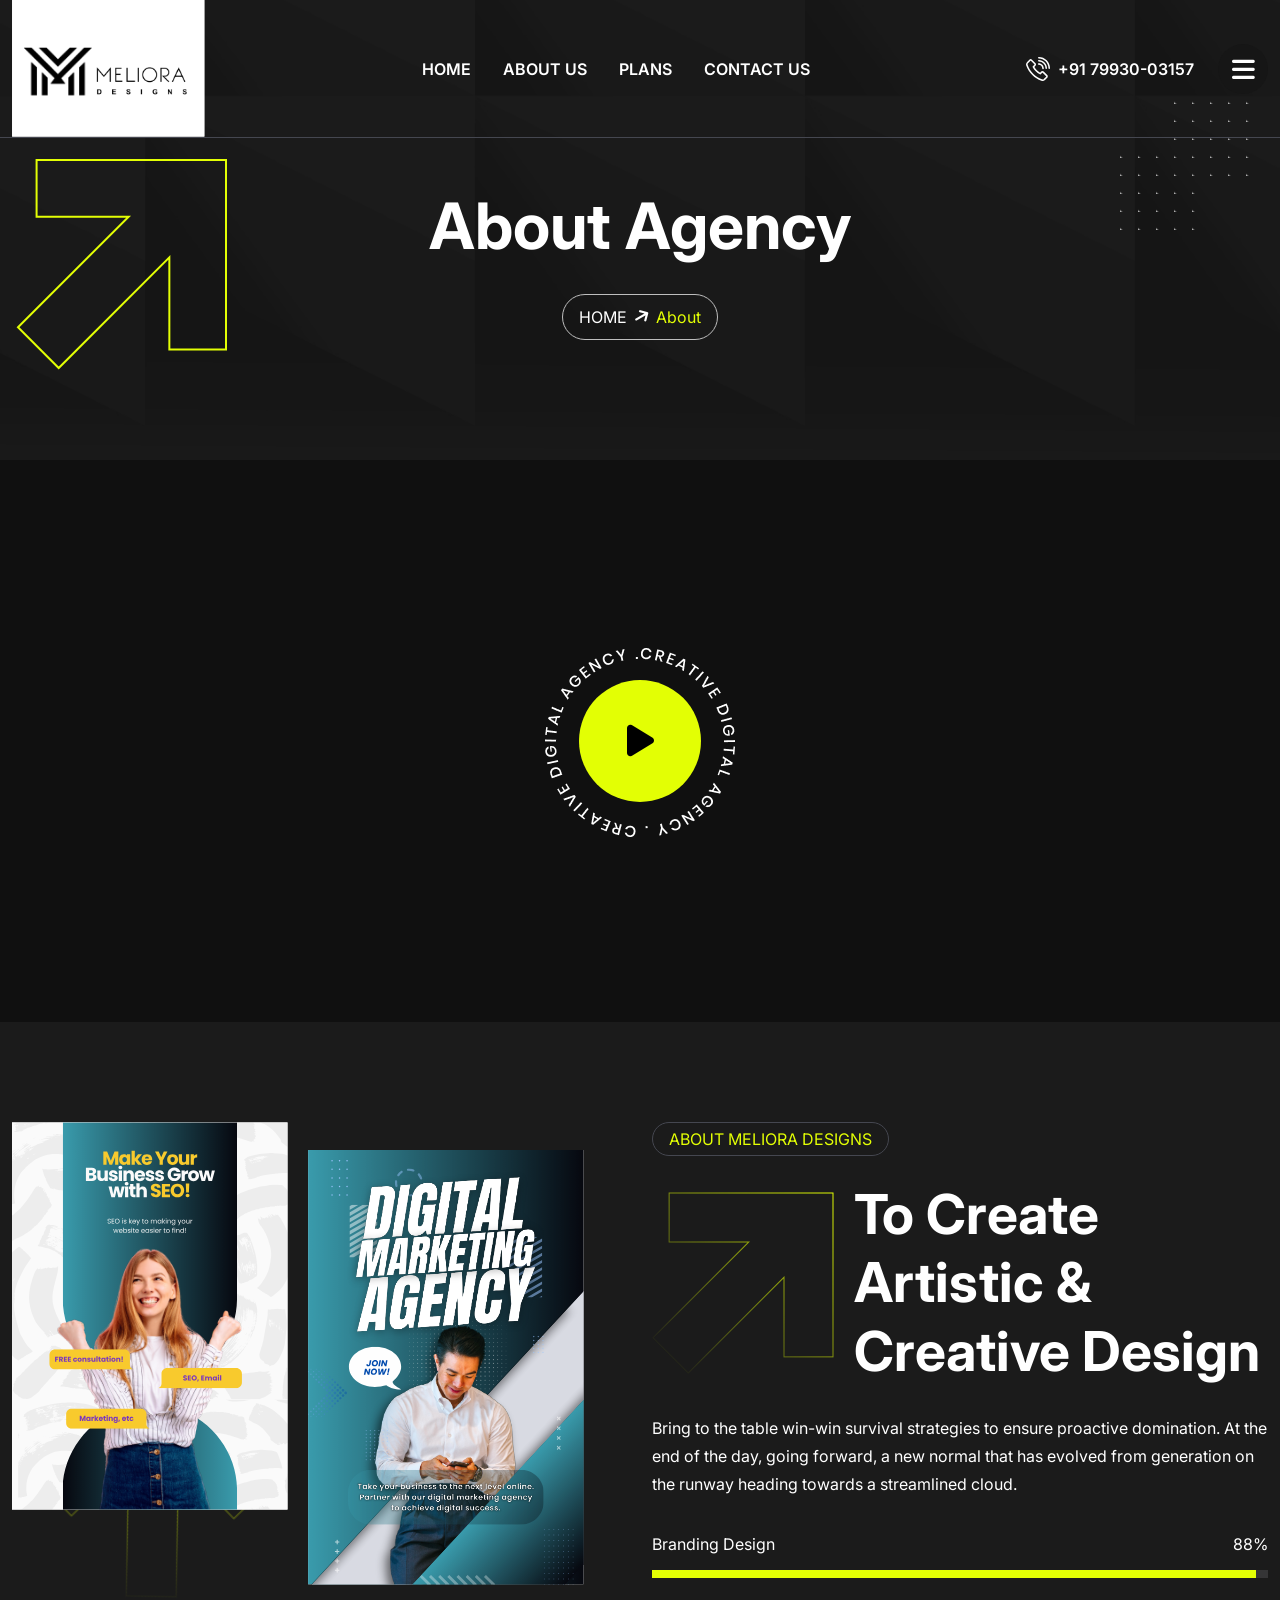
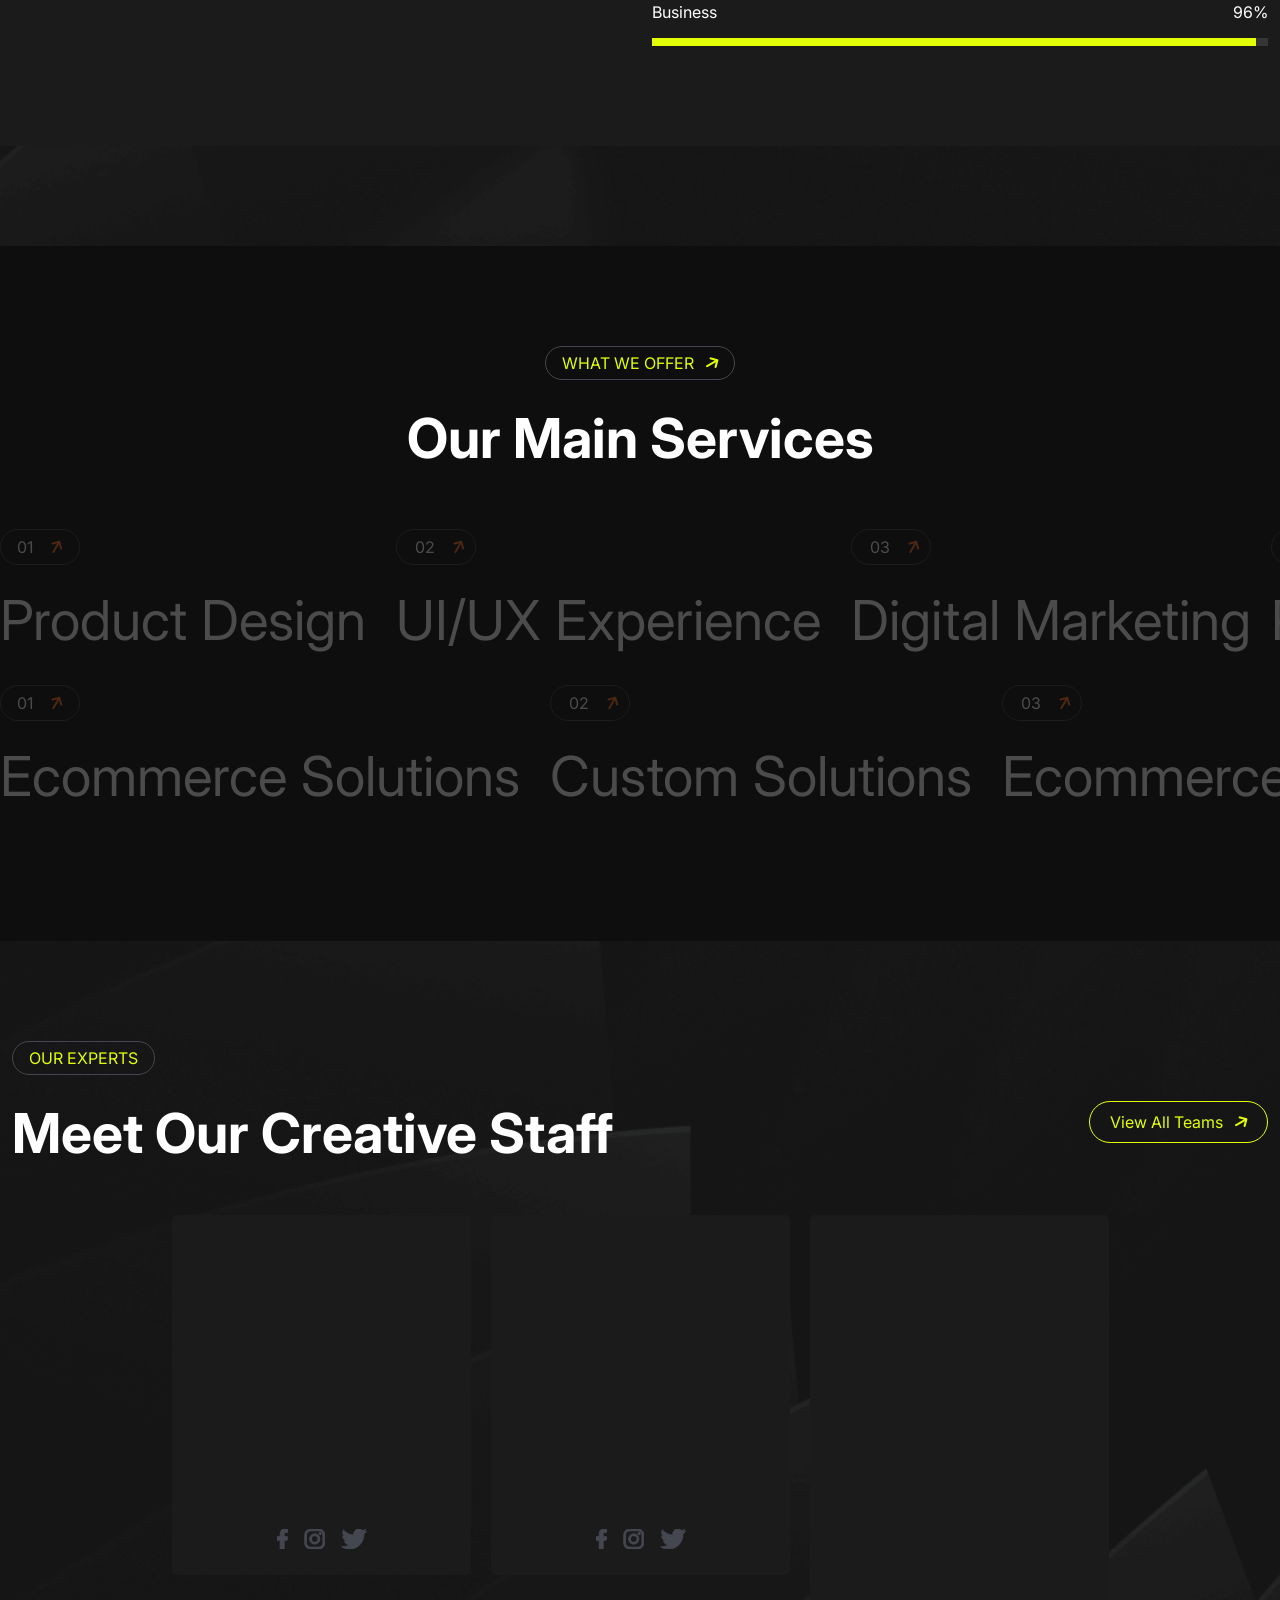
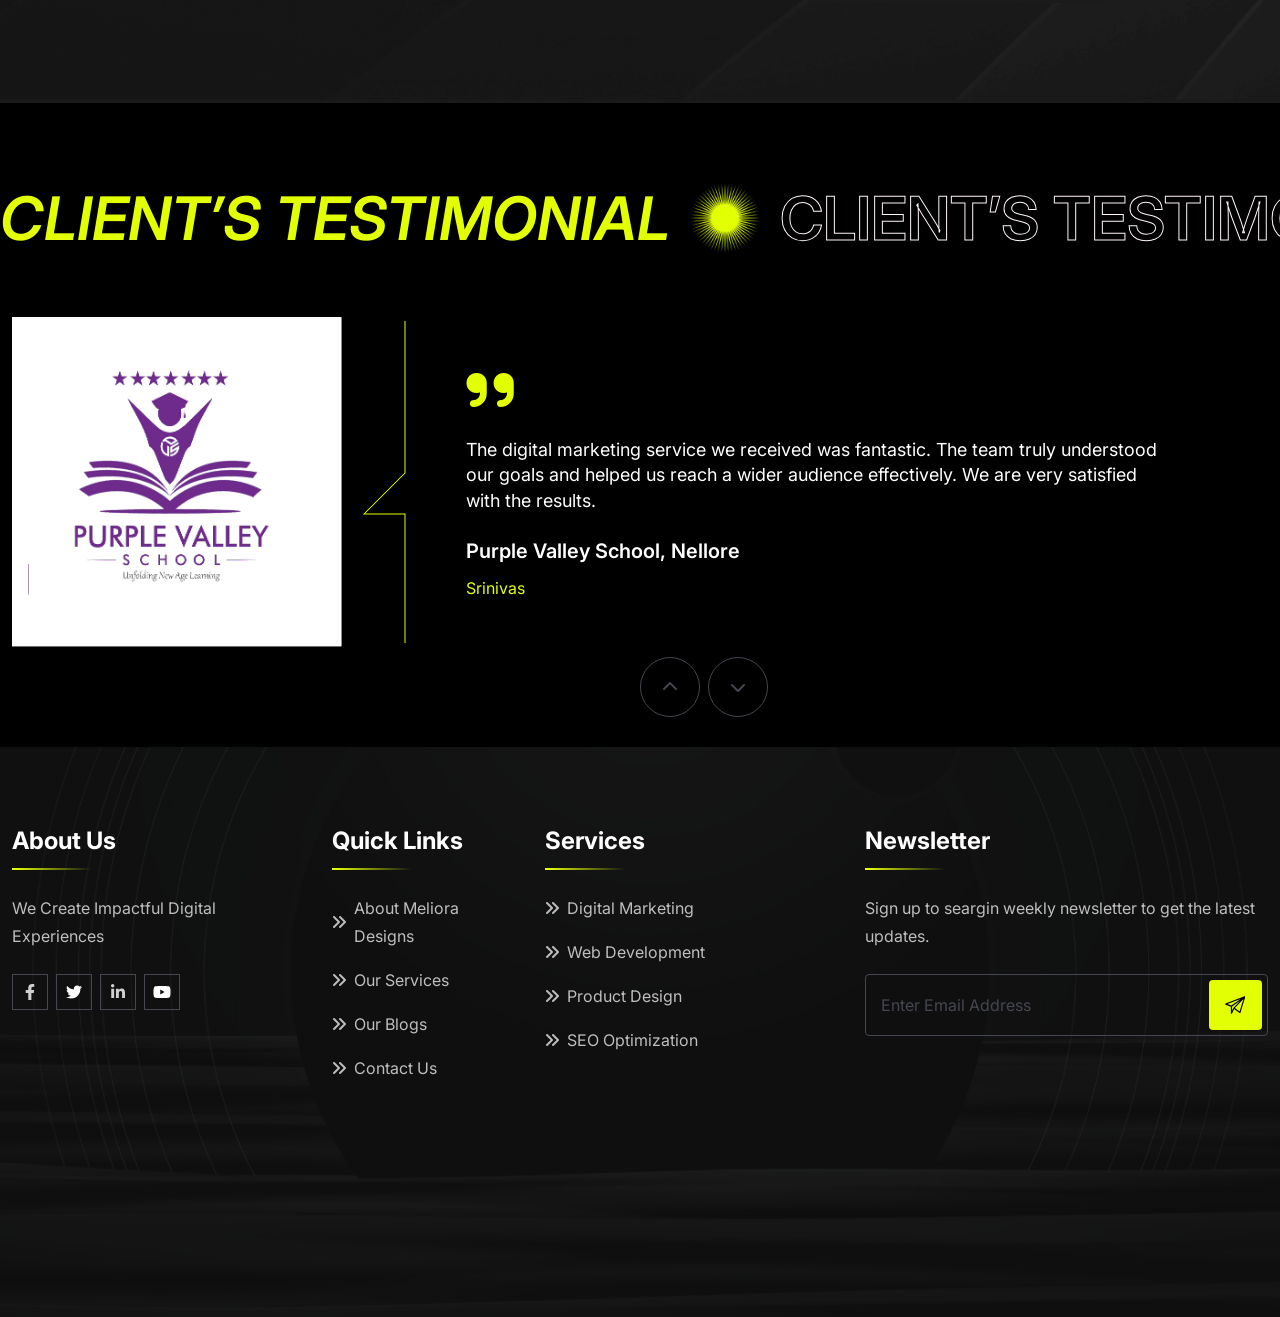
==== commit ec34b3bc: "bugs fixed" ====
--- a/about.html
+++ b/about.html
@@ -158,7 +158,7 @@
                                     </button>
                                     <ul class="sub-menu px-lg-4 py-xxl-3 py-2">
                                         <li class="menu-link py-1">
-                                            <a href="blog-grid.html" class="fw_500 white-clr">Blog Grid</a>
+                                            <a href="#" class="fw_500 white-clr">Blog Grid</a>
                                         </li>
                                         <li class="menu-link py-1">
                                             <a href="blog-list.html" class="fw_500 white-clr">Blog List</a>
@@ -177,7 +177,7 @@
                         </div>
                         <div
                             class="d-lg-flex d-grid justify-content-center ph-clickwrap align-items-center gap-xxl-7 gap-xl-6 gap-lg-5 gap-3">
-                            <a href="#" class="d-flex align-items-center header-ph gap-2">
+                            <a href="tel:+917993003157" class="d-flex align-items-center header-ph gap-2">
                                 <svg width="24" height="24" viewBox="0 0 24 24" fill="none"
                                     xmlns="http://www.w3.org/2000/svg">
                                     <g clip-path="url(#clip0_6577_1298)">
@@ -198,7 +198,7 @@
                                     </defs>
                                 </svg>
                                 <span class="stext">
-                                    +91 85550-51374 
+                                    +91 79930-03157 
                                 </span>
                             </a>
                             <div class="remove-click remove-clickbg-adding d-center m-auto">
@@ -944,7 +944,7 @@
                                     </a>
                                 </li>
                                 <li>
-                                    <a href="blog-grid.html"
+                                    <a href="#"
                                         class="d-flex align-items-center gap-2 flink-items pra-clr">
                                         <span class="ani-icons">
                                             <i class="fas fa-angle-double-right pra-clr"></i>
@@ -987,11 +987,11 @@
                                         <span class="ani-icons">
                                             <i class="fas fa-angle-double-right pra-clr"></i>
                                         </span>
-                                        UI/UX Experience
-                                    </a>
-                                </li>
-                                <li>
-                                    <a href="study-grid.html"
+                                        Digital Marketing
+                                    </a>
+                                </li>
+                                <li>
+                                    <a href="pricing.html"
                                         class="d-flex align-items-center gap-2 flink-items pra-clr">
                                         <span class="ani-icons">
                                             <i class="fas fa-angle-double-right pra-clr"></i>
@@ -1000,7 +1000,7 @@
                                     </a>
                                 </li>
                                 <li>
-                                    <a href="study-grid.html"
+                                    <a href="pricing.html"
                                         class="d-flex align-items-center gap-2 flink-items pra-clr">
                                         <span class="ani-icons">
                                             <i class="fas fa-angle-double-right pra-clr"></i>
@@ -1118,8 +1118,8 @@
                         <span class="address d-block">
                             Call now
                         </span>
-                        <a href="jasacript:void(0)" class="textp">
-                            +91 85550-51374 
+                        <a href="tel:+917993003157" class="textp">
+                            +91 79930-03157 
                         </a>
                     </div>
                 </div>
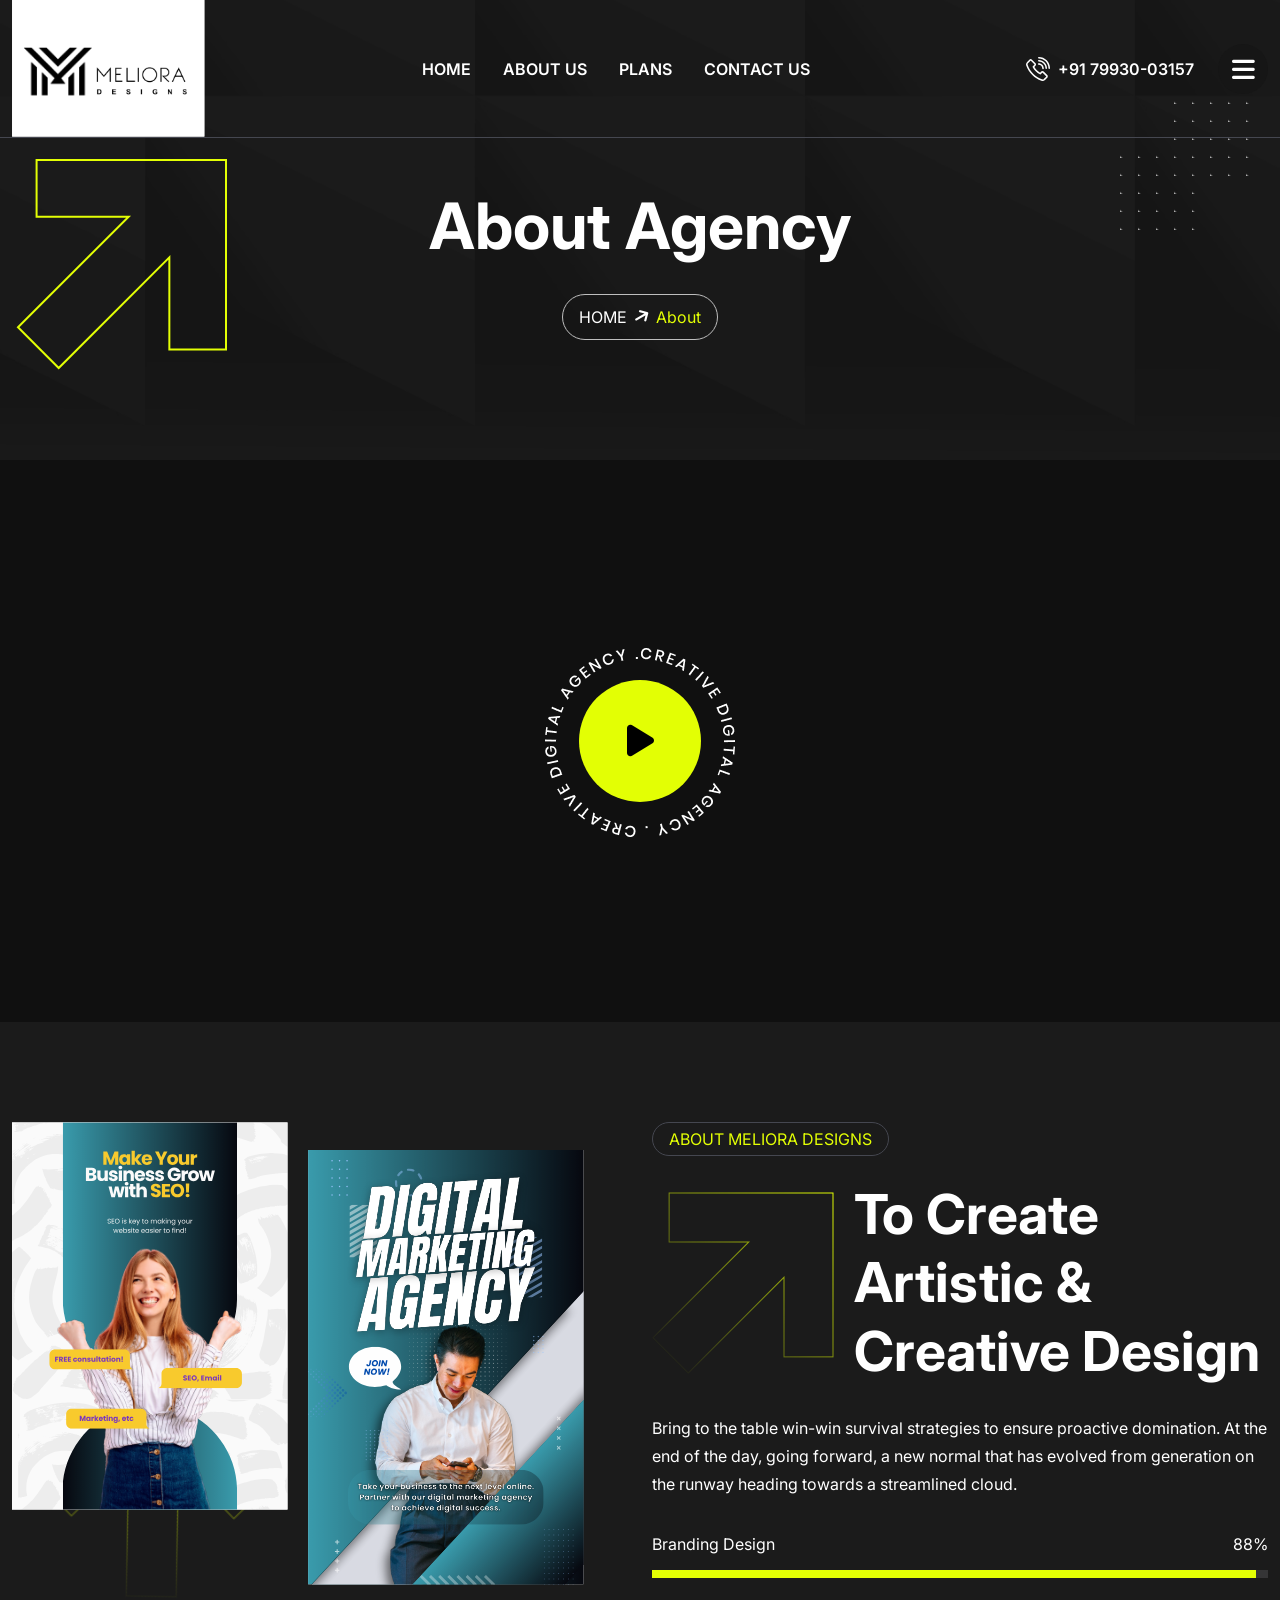
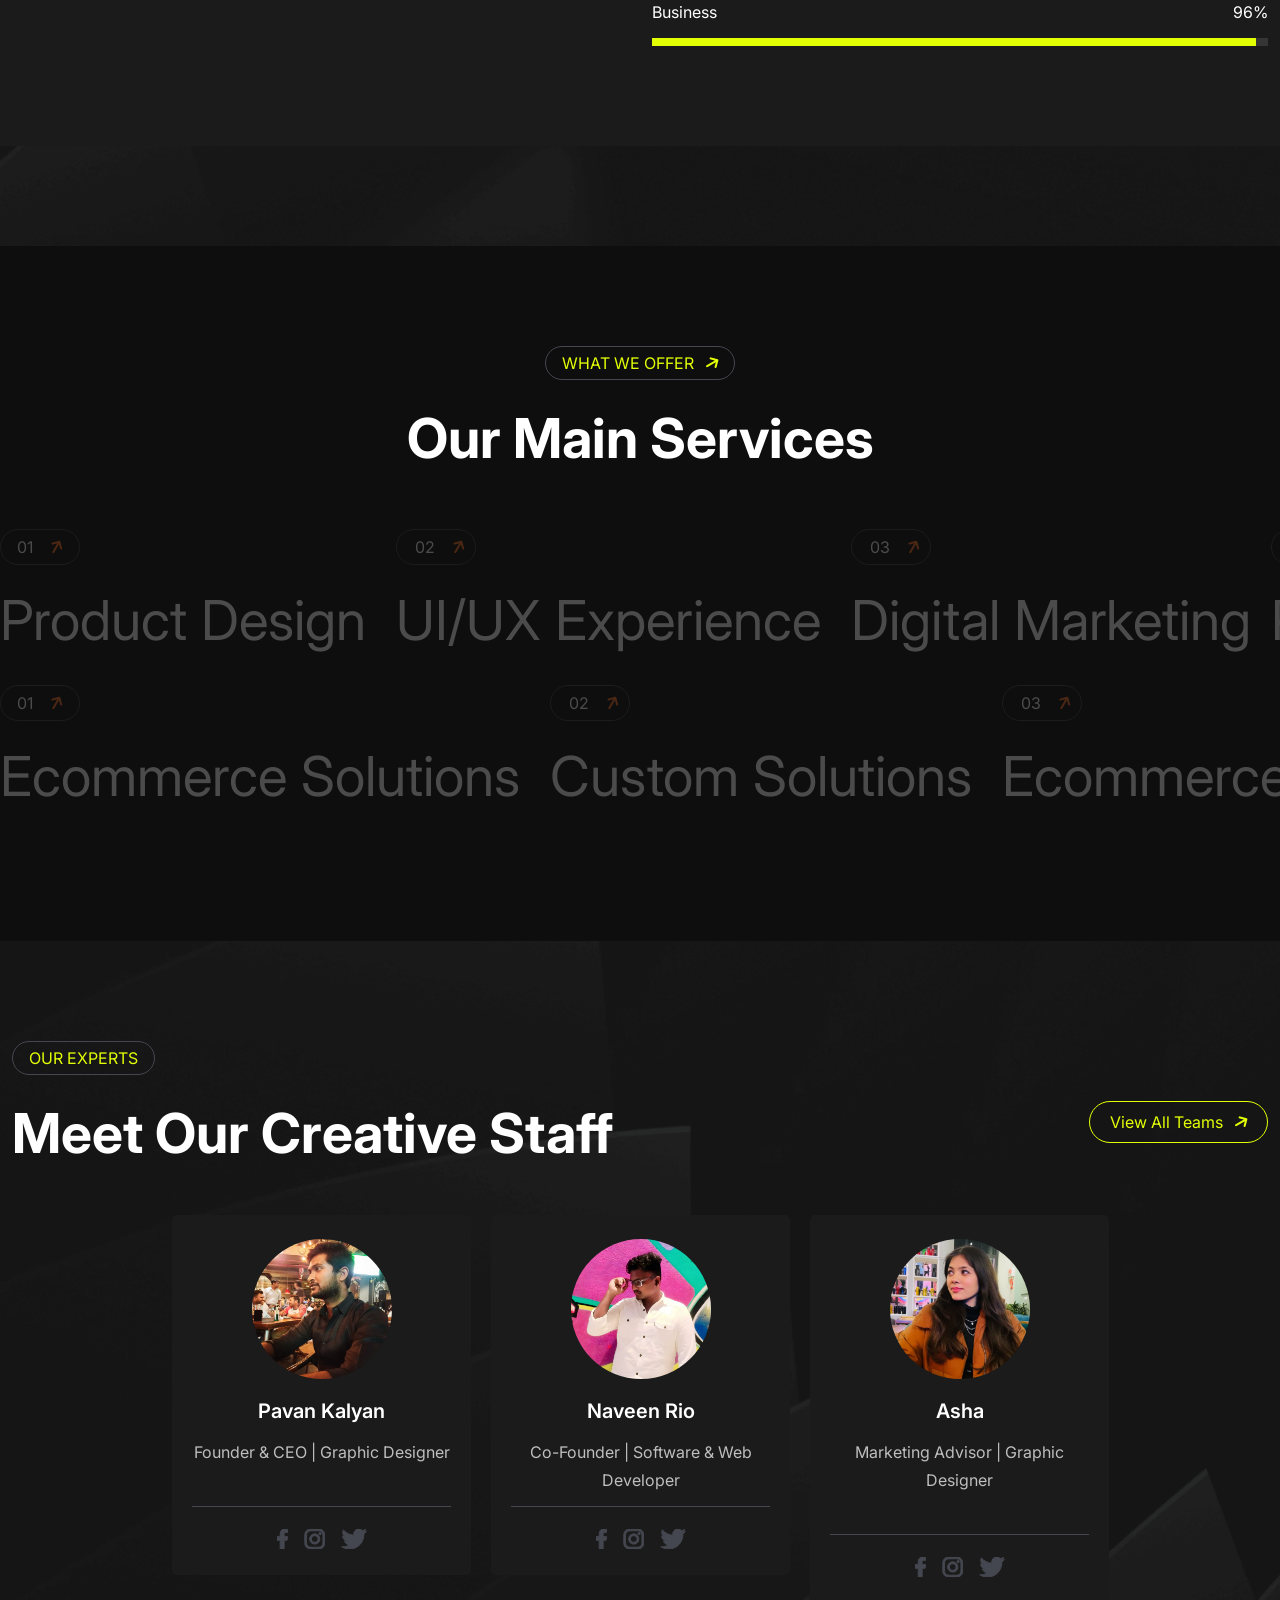
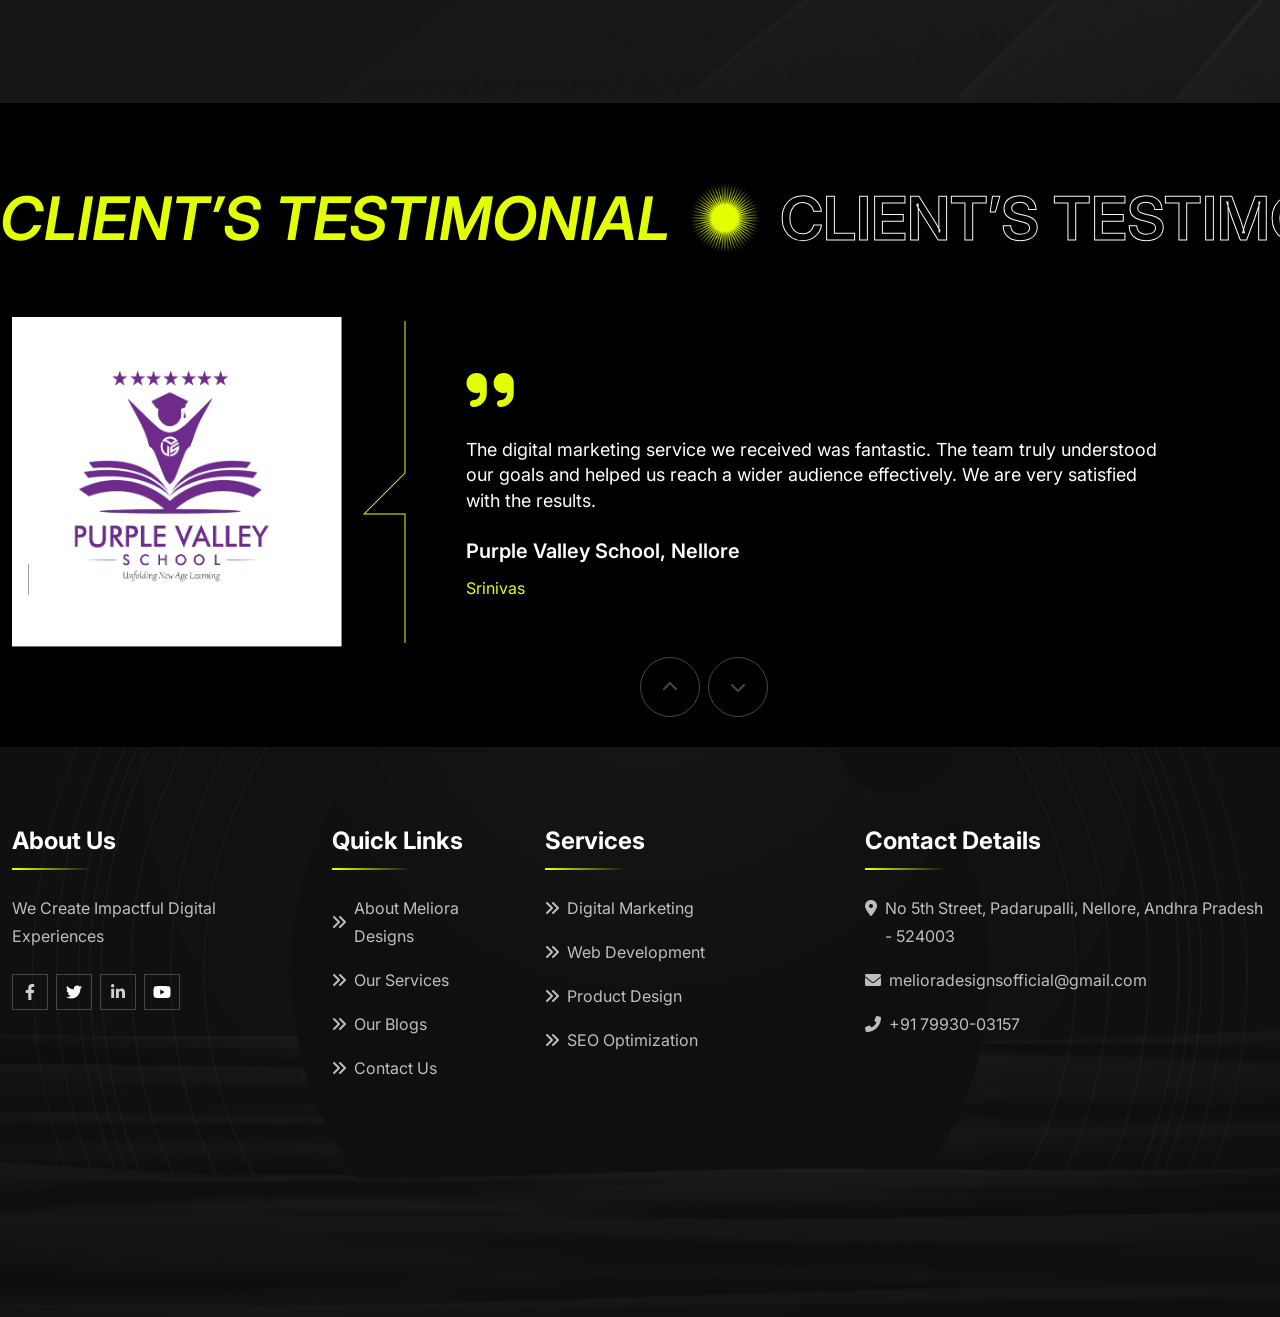
==== commit cba3c39b: "Update Meliora website content and responsive pages" ====
--- a/about.html
+++ b/about.html
@@ -1023,7 +1023,7 @@
                         <div class="footer-widget">
                             <h5 class="footer-title mb-xxl-7 mb-xl-6 mb-5" data-aos="zoom-in-down"
                                 data-aos-duration="1900">
-                                Newsletter
+                                Contact Details
                                 <svg class="d-block mt-xxl-4 mt-3" width="83" height="2" viewBox="0 0 83 2" fill="none"
                                     xmlns="http://www.w3.org/2000/svg">
                                     <line y1="-1" x2="83" y2="-1" transform="matrix(1 0 0 -1 0 0)"
@@ -1036,30 +1036,33 @@
                                         </linearGradient>
                                     </defs>
                                 </svg>
-                            </h5>
-                            <p class="pra-clr mb-xxl-7 mb-6" data-aos="zoom-in" data-aos-duration="1600">
-                                Sign up to seargin weekly newsletter to get the latest updates.
-                            </p>
-                            <form action="#" class="foote-formv1 d-flex align-items-center justify-content-between"
-                                data-aos="zoom-in-down" data-aos-duration="1200">
-                                <input type="email" placeholder="Enter Email Address">
-                                <button type="submit" class="themebg d-center rounded-1">
-                                    <svg width="25" height="24" viewBox="0 0 25 24" fill="none"
-                                        xmlns="http://www.w3.org/2000/svg">
-                                        <g clip-path="url(#clip0_6308_51)">
-                                            <path
-                                                d="M24.177 2.42216C24.294 1.87753 23.7601 1.4183 23.2392 1.61705L0.645685 10.242C0.512852 10.2927 0.398516 10.3825 0.317763 10.4995C0.23701 10.6165 0.193635 10.7553 0.193361 10.8975C0.193087 11.0397 0.235926 11.1786 0.316228 11.2959C0.396529 11.4133 0.510518 11.5035 0.643154 11.5547L6.99011 14.006V21.7269C6.9901 21.8851 7.04344 22.0387 7.14153 22.1628C7.23961 22.287 7.3767 22.3744 7.53062 22.411C7.68454 22.4476 7.84631 22.4312 7.98976 22.3645C8.13322 22.2977 8.24997 22.1846 8.32116 22.0433L10.9462 16.8342L17.3522 21.5884C17.7419 21.8776 18.302 21.6936 18.4438 21.2289C24.425 1.61859 24.1664 2.47143 24.177 2.42216ZM18.5999 4.8933L7.59357 12.7316L2.85793 10.9027L18.5999 4.8933ZM8.39634 13.8863L17.9901 7.05398C9.7348 15.7628 10.166 15.3044 10.13 15.3529C10.0765 15.4248 10.223 15.1444 8.39634 18.7692V13.8863ZM17.3896 19.8649L11.7508 15.6802L21.9465 4.92423L17.3896 19.8649Z"
-                                                fill="black" />
-                                        </g>
-                                        <defs>
-                                            <clipPath id="clip0_6308_51">
-                                                <rect width="24" height="24" fill="white"
-                                                    transform="translate(0.193359)" />
-                                            </clipPath>
-                                        </defs>
-                                    </svg>
-                                </button>
-                            </form>
+                            </h5>
+                            <ul class="link-footer d-grid gap-xxl-5 gap-4" data-aos="zoom-in" data-aos-duration="1400">
+                                <li>
+                                    <span class="d-flex align-items-start gap-2 flink-items pra-clr">
+                                        <span class="ani-icons">
+                                            <i class="fas fa-map-marker-alt pra-clr"></i>
+                                        </span>
+                                        No 5th Street, Padarupalli, Nellore, Andhra Pradesh - 524003
+                                    </span>
+                                </li>
+                                <li>
+                                    <a href="mailto:melioradesignsofficial@gmail.com" class="d-flex align-items-center gap-2 flink-items pra-clr">
+                                        <span class="ani-icons">
+                                            <i class="fas fa-envelope pra-clr"></i>
+                                        </span>
+                                        melioradesignsofficial@gmail.com
+                                    </a>
+                                </li>
+                                <li>
+                                    <a href="tel:+917993003157" class="d-flex align-items-center gap-2 flink-items pra-clr">
+                                        <span class="ani-icons">
+                                            <i class="fas fa-phone-alt pra-clr"></i>
+                                        </span>
+                                        +91 79930-03157
+                                    </a>
+                                </li>
+                            </ul>
                         </div>
                     </div>
                 </div>
@@ -1099,7 +1102,8 @@
                             Address
                         </span>
                         <span class="textp">
-                            Magunta Layout, Nellore.
+                            No 5th Street, Padarupalli, Nellore,
+                            Andhra Pradesh - 524003.
                         </span>
                     </div>
                 </div>
@@ -1224,4 +1228,4 @@
 
 </body>
 
-</html>+</html>
--- a/assets/css/main.css
+++ b/assets/css/main.css
@@ -1381,57 +1381,87 @@
 }
 @media (max-width: 575px) {
   .hero-section-version2 {
-    padding: 105px 2px 75px;
+    min-height: 100vh;
+    padding: 134px 0 42px;
+    display: flex;
+    align-items: flex-start;
+    background: var(--white);
+  }
+  .hero-section-version2 .container {
+    width: 100%;
+    padding-left: 14px;
+    padding-right: 14px;
   }
   .hero-section-version2 .banner-v2-thumb img {
     display: block;
+    width: 100%;
+    border-radius: 18px;
   }
   .hero-section-version2 .banner-v2-thumb .hero-tag {
-    left: 20px;
-    top: 20px;
+    display: grid;
+    left: auto;
+    top: auto;
     position: initial;
-    bottom: initial;
-    gap: 10px;
+    bottom: auto;
+    max-width: none;
+    gap: 18px;
+    margin: 18px 0 0;
   }
   .hero-section-version2 .banner-v2-thumb .hero-tag li a {
-    background: var(--white);
+    background: transparent;
     color: var(--black);
-    border-color: var(--white);
-    font-weight: 500;
+    border: 0;
+    border-radius: 0;
+    padding: 0;
+    font-size: 14px;
+    line-height: 1.4;
+    font-weight: 700;
   }
   .hero-section-version2 .banner-v2-thumb .hero-tag li a i {
     color: var(--black);
   }
   .hero-section-version2 .hero-v2-content {
-    margin-bottom: 36px;
+    display: block;
+    margin-bottom: 24px;
+  }
+  .hero-section-version2 .hero-v2-content h1 {
+    display: flex;
+    align-items: center;
+    gap: 8px;
   }
   .hero-section-version2 .hero-v2-content h1 .text-adjust {
-    gap: 10px;
-    margin-top: 0px;
+    gap: 0;
+    margin-top: 0;
+    vertical-align: top;
+    line-height: 0;
   }
   .hero-section-version2 .hero-v2-content h1 .text-adjust img {
-    width: 30px;
+    width: 28px;
+  }
+  .hero-section-version2 .hero-v2-content h1 .text-adjust .soft-star1,
+  .hero-section-version2 .hero-v2-content .step-textcircle {
+    display: none;
   }
   .hero-section-version2 .hero-v2-content span {
-    font-size: 36px;
-    line-height: 50px;
-    margin-top: 30px !important;
+    font-size: 30px;
+    line-height: 1.15;
+    margin-top: 0 !important;
   }
 }
 @media (max-width: 400px) {
   .hero-section-version2 .hero-v2-content {
-    margin-bottom: 24px;
+    margin-bottom: 22px;
   }
   .hero-section-version2 .hero-v2-content h1 .text-adjust {
-    gap: 10px;
-    margin-top: 0px;
+    gap: 0;
+    margin-top: 0;
   }
   .hero-section-version2 .hero-v2-content h1 .text-adjust img {
-    width: 30px;
+    width: 28px;
   }
   .hero-section-version2 .hero-v2-content span {
     font-size: 28px;
-    line-height: 50px;
+    line-height: 1.15;
   }
 }
 
@@ -3507,6 +3537,83 @@
   justify-content: flex-start !important;
 }
 
+.pricing-custom-wrap .package-card {
+  min-height: 650px;
+  align-content: flex-start;
+  position: relative;
+}
+.pricing-custom-wrap .package-card.package-featured {
+  border-color: var(--theme);
+}
+.pricing-custom-wrap .package-card .package-card-head {
+  width: 100%;
+  margin-bottom: 18px;
+  min-width: 0;
+}
+.pricing-custom-wrap .package-card .package-duration {
+  display: inline-flex;
+  align-items: center;
+  gap: 8px;
+  margin-bottom: 10px;
+}
+.pricing-custom-wrap .package-card .ribbon,
+.pricing-custom-wrap .package-card .silver-ribbon,
+.pricing-custom-wrap .package-card .gold-ribbon {
+  flex: 0 0 auto;
+  right: 8px !important;
+  top: -70px;
+}
+.pricing-custom-wrap .package-card .pricing-list {
+  min-height: 245px;
+}
+.pricing-custom-wrap .package-card .pricing-list i {
+  font-size: 16px;
+  line-height: 1;
+}
+.pricing-custom-wrap .package-card .package-price-divider {
+  width: 100%;
+  height: 1px;
+  background: var(--border1);
+  margin: 24px 0 18px;
+}
+.pricing-custom-wrap .package-card .package-actual-price {
+  margin-bottom: 14px;
+}
+.pricing-custom-wrap .package-card .package-offer-row h4 {
+  font-size: 34px;
+  line-height: 1.1;
+}
+.pricing-custom-wrap .package-card .package-offer-row .month {
+  font-size: 16px;
+  font-weight: 600;
+}
+.pricing-custom-wrap .package-card .package-purchase-btn {
+  display: inline-flex;
+  align-items: center;
+  justify-content: center;
+  width: max-content;
+  margin: 18px auto 0;
+  padding: 9px 20px;
+  border: 1px solid var(--white);
+  border-radius: 6px;
+  color: var(--white);
+  font-weight: 700;
+}
+.pricing-custom-wrap .package-card .package-purchase-btn:hover {
+  border-color: var(--theme);
+  color: var(--theme);
+}
+@media (max-width: 1399px) {
+  .pricing-custom-wrap .package-card .package-offer-row h4 {
+    font-size: 28px;
+  }
+}
+@media (max-width: 991px) {
+  .pricing-custom-wrap .package-card {
+    min-height: initial;
+  }
+}
+
 .search-wrap {
   width: 100%;
   height: 100%;
@@ -4092,6 +4199,14 @@
   stroke: var(--theme);
   fill: var(--theme);
 }
+.team-staf-item .trans-social li a i {
+  color: #454750;
+  font-size: 20px;
+  transition: all 0.4s;
+}
+.team-staf-item .trans-social li a:hover i {
+  color: var(--theme);
+}
 @media (max-width: 1399px) {
   .team-staf-item .thumb {
     width: 140px;
@@ -4182,6 +4297,7 @@
   background: #0e0e0e;
 }
 .team-staft-slidewrap011 .comm .cmn-textslide {
+  color: var(--white) !important;
   font-size: 55px !important;
   font-weight: 400 !important;
 }
@@ -4192,6 +4308,105 @@
   color: var(--theme2);
 }
 @media (max-width: 991px) {
+  body.meliora-home .team-staft-slidewrap011 .pricing-title .stitle,
+  body.meliora-home .team-staft-slidewrap011 .comm .cmn-textslide {
+    color: #f7f7f7 !important;
+    opacity: 1 !important;
+    text-shadow: 0 0 18px rgba(255, 255, 255, 0.18);
+  }
+
+  body.meliora-home .team-staft-slidewrap011 .comm .serial-badge {
+    color: var(--white) !important;
+  }
+
+  body.meliora-home .pricing-section {
+    background: #0e0e0e;
+    color: var(--white);
+  }
+
+  body.meliora-home .pricing-section .pricing-title .stitle,
+  body.meliora-home .pricing-section .package-card h4,
+  body.meliora-home .pricing-section .package-card .white,
+  body.meliora-home .pricing-section .package-card .white-clr {
+    color: var(--white) !important;
+  }
+
+  body.meliora-home .pricing-section .package-card .pra-clr {
+    color: #d8d8d8 !important;
+  }
+
+  body.meliora-home .pricing-section .package-card {
+    background-color: #151515;
+  }
+
+  body.meliora-home .testimonial-version01-section.testimonial-version022-section {
+    background: #0e0e0e !important;
+    z-index: 1;
+  }
+
+  body.meliora-home .testimonial-version01-section .digital-solution,
+  body.meliora-home .testimonial-version01-section .container,
+  body.meliora-home .testimonial-version01-section .slider-button {
+    position: relative;
+    z-index: 2;
+  }
+
+  body.meliora-home .testimonial-version01-section {
+    padding-top: 54px !important;
+    padding-bottom: 76px !important;
+  }
+
+  body.meliora-home .testimonial-version01-section .digital-solution {
+    padding-bottom: 34px !important;
+  }
+
+  body.meliora-home .testimonial-version01-section .testimonial-zero-oneitem {
+    display: block !important;
+    padding: 24px 20px;
+    border: 1px solid rgba(255, 255, 255, 0.1);
+    border-radius: 18px;
+    background: #151515;
+    text-align: left !important;
+  }
+
+  body.meliora-home .testimonial-version01-section .testimonial-zero-oneitem .thumb,
+  body.meliora-home .testimonial-version01-section .testimonial-zero-oneitem .vector {
+    display: none !important;
+  }
+
+  body.meliora-home .testimonial-version01-section .testimonial-zero-oneitem .content {
+    padding-left: 0 !important;
+  }
+
+  body.meliora-home .testimonial-version01-section .testimonial-zero-oneitem .content p,
+  body.meliora-home .testimonial-version01-section .testimonial-zero-oneitem .content h6 {
+    color: var(--white) !important;
+  }
+
+  body.meliora-home .testimonial-version01-section .testimonial-zero-oneitem .content .icon {
+    font-size: 36px;
+  }
+
+  body.meliora-home .testimonial-version01-section .testimonial-zero-oneitem .content p {
+    font-size: 16px !important;
+    line-height: 1.55 !important;
+  }
+
+  body.meliora-home .home-onetext {
+    padding-bottom: 8px !important;
+  }
+
+  body.meliora-home .footer-version-one .footer-topversion-one {
+    padding-top: 12px !important;
+    padding-bottom: 42px !important;
+  }
+
+  body.meliora-home .footer-version-one [data-aos] {
+    opacity: 1 !important;
+    transform: none !important;
+    transition: none !important;
+  }
+
   .team-staft-slidewrap011 .comm .cmn-textslide {
     font-size: 36px !important;
     font-weight: 400 !important;
@@ -4424,6 +4639,699 @@
   opacity: 1;
 }
 
+.meliora-mobile-home {
+  display: none;
+}
+
+@media (max-width: 768px) {
+  body.meliora-home {
+    background: #fafaf8;
+    color: #050505;
+  }
+
+  body.meliora-home .main {
+    background: #fafaf8;
+  }
+
+  body.meliora-home .line-shape,
+  body.meliora-home .hero-section-version2 {
+    display: none !important;
+  }
+
+  body.meliora-home .header-sectionv2,
+  body.meliora-home .header-sectionv2.header-fixed {
+    position: relative;
+    background: #ffffff !important;
+    border-bottom: 1px solid rgba(5, 5, 5, 0.05);
+    box-shadow: 0 14px 34px rgba(5, 5, 5, 0.04);
+    z-index: 1000 !important;
+  }
+
+  body.meliora-home .header-section {
+    padding-top: 20px !important;
+    padding-bottom: 20px !important;
+  }
+
+  body.meliora-home .header-section .container {
+    padding-left: 22px;
+    padding-right: 22px;
+  }
+
+  body.meliora-home .header-section .brand-logo {
+    width: 166px;
+    height: 64px;
+    display: flex;
+    align-items: center;
+  }
+
+  body.meliora-home .header-section .brand-logo img {
+    width: 100%;
+    height: auto;
+  }
+
+  body.meliora-home .header-sectionv2 .search-trigger {
+    font-size: 27px !important;
+    color: #050505 !important;
+  }
+
+  body.meliora-home .header-sectionv2 .navbar-toggle-btn {
+    width: 38px;
+    height: 28px;
+  }
+
+  body.meliora-home .header-sectionv2 .navbar-toggle-btn span {
+    height: 2px;
+    background: #050505 !important;
+  }
+
+  body.meliora-home .header-section .main-navbar .navbar-toggle-item {
+    background: #ffffff;
+    border-top: 1px solid #eeeeee;
+    margin-top: 18px;
+    padding: 0 0 12px;
+  }
+
+  body.meliora-home .header-sectionv2 .custom-nav .contact-text,
+  body.meliora-home .header-sectionv2 .custom-nav button {
+    color: #050505 !important;
+  }
+
+  .meliora-mobile-home {
+    display: block;
+    background: #fafaf8;
+    color: #050505;
+    padding: 34px 0 44px;
+  }
+
+  .meliora-mobile-home a {
+    color: inherit;
+  }
+
+  .meliora-mobile-hero,
+  .meliora-mobile-services,
+  .meliora-mobile-cta,
+  .meliora-mobile-bottom {
+    width: calc(100% - 40px);
+    max-width: 700px;
+    margin-left: auto;
+    margin-right: auto;
+  }
+
+  .meliora-mobile-hero {
+    position: relative;
+    padding-top: 30px;
+  }
+
+  .meliora-mobile-copy {
+    position: relative;
+    z-index: 2;
+    padding-left: 48px;
+  }
+
+  .meliora-mobile-copy h1 {
+    color: #050505;
+    font-size: 64px;
+    line-height: 0.95;
+    font-weight: 900;
+    text-transform: uppercase;
+  }
+
+  .meliora-mobile-copy p {
+    max-width: 420px;
+    margin: 18px 0 0;
+    color: #424242;
+    font-size: 22px;
+    line-height: 1.28;
+    font-weight: 500;
+  }
+
+  .meliora-mobile-copy p span {
+    position: relative;
+    color: #bde900;
+    font-weight: 600;
+  }
+
+  .meliora-mobile-copy p span::after {
+    content: "";
+    position: absolute;
+    left: 0;
+    right: 0;
+    bottom: -7px;
+    height: 2px;
+    background: #d7ff00;
+    transform: rotate(-6deg);
+  }
+
+  .meliora-mobile-star {
+    position: absolute;
+    width: 34px;
+    height: 34px;
+    object-fit: contain;
+    filter: brightness(0);
+    opacity: 0.95;
+  }
+
+  .meliora-mobile-star.star-one {
+    top: 0;
+    left: 16px;
+  }
+
+  .meliora-mobile-star.star-two {
+    top: 260px;
+    right: 66px;
+    width: 38px;
+    height: 38px;
+  }
+
+  .meliora-mobile-arrow {
+    position: absolute;
+    top: 82px;
+    right: 28px;
+    width: 74px;
+    height: 74px;
+    object-fit: contain;
+    opacity: 0.45;
+  }
+
+  .meliora-mobile-visual {
+    position: relative;
+    overflow: hidden;
+    margin-top: 34px;
+    border-radius: 28px;
+    background: #0a0a0a;
+    box-shadow: 0 24px 56px rgba(5, 5, 5, 0.14);
+  }
+
+  .meliora-mobile-visual img {
+    display: block;
+    width: 100%;
+    height: 260px;
+    object-fit: cover;
+    object-position: center;
+  }
+
+  .meliora-mobile-dots {
+    position: absolute;
+    left: 0;
+    right: 0;
+    bottom: 16px;
+    display: flex;
+    justify-content: center;
+    gap: 14px;
+  }
+
+  .meliora-mobile-dots span {
+    width: 11px;
+    height: 11px;
+    border-radius: 50%;
+    background: #8b8b8b;
+    box-shadow: 0 0 0 1px rgba(255, 255, 255, 0.08);
+  }
+
+  .meliora-mobile-dots span.active {
+    background: #d7ff00;
+  }
+
+  .meliora-mobile-services {
+    margin-top: 44px;
+  }
+
+  .meliora-mobile-kicker {
+    display: flex;
+    align-items: center;
+    gap: 14px;
+    color: #2a2a2a;
+    font-size: 15px;
+    line-height: 1;
+    font-weight: 700;
+    letter-spacing: 7px;
+    text-transform: uppercase;
+  }
+
+  .meliora-mobile-kicker span {
+    width: 12px;
+    height: 12px;
+    border-radius: 50%;
+    background: #d7ff00;
+    flex: 0 0 auto;
+  }
+
+  .meliora-mobile-services h2 {
+    margin-top: 18px;
+    color: #050505;
+    font-size: 30px;
+    line-height: 1.15;
+    font-weight: 900;
+    text-transform: none;
+  }
+
+  .meliora-mobile-service-grid {
+    display: grid;
+    grid-template-columns: repeat(2, minmax(0, 1fr));
+    gap: 18px;
+    margin-top: 24px;
+  }
+
+  .meliora-service-card {
+    min-height: 138px;
+    display: grid;
+    grid-template-columns: 64px minmax(0, 1fr) 38px;
+    align-items: center;
+    gap: 14px;
+    padding: 20px 18px;
+    border: 1px solid #e4e4e4;
+    border-radius: 18px;
+    background: #ffffff;
+    box-shadow: 0 12px 34px rgba(5, 5, 5, 0.05);
+    transition: transform 0.25s ease, border-color 0.25s ease, box-shadow 0.25s ease;
+  }
+
+  .meliora-service-card:hover,
+  .meliora-service-card:focus-visible {
+    transform: translateY(-3px);
+    border-color: #d7ff00;
+    box-shadow: 0 18px 40px rgba(5, 5, 5, 0.08);
+  }
+
+  .meliora-service-icon {
+    width: 64px;
+    height: 64px;
+    display: flex;
+    align-items: center;
+    justify-content: center;
+    border-radius: 14px;
+    background: #f4f4f2;
+    color: #050505;
+    font-size: 28px;
+  }
+
+  .meliora-service-icon i {
+    color: #050505;
+  }
+
+  .meliora-service-copy {
+    display: grid;
+    gap: 7px;
+  }
+
+  .meliora-service-copy strong {
+    color: #050505;
+    font-size: 18px;
+    line-height: 1.15;
+    font-weight: 900;
+  }
+
+  .meliora-service-copy small {
+    color: #5f5f5f;
+    font-size: 14px;
+    line-height: 1.35;
+    font-weight: 500;
+  }
+
+  .meliora-service-arrow {
+    width: 38px;
+    height: 38px;
+    display: flex;
+    align-items: center;
+    justify-content: center;
+    justify-self: end;
+    align-self: center;
+    border-radius: 50%;
+    background: #d7ff00;
+    color: #050505;
+    transform: rotate(45deg);
+  }
+
+  .meliora-service-arrow i {
+    color: #050505;
+    font-size: 16px;
+  }
+
+  .meliora-mobile-cta {
+    position: relative;
+    display: grid;
+    grid-template-columns: 178px minmax(0, 1fr);
+    gap: 34px;
+    align-items: center;
+    margin-top: 34px;
+    padding: 34px 38px;
+    overflow: hidden;
+    border-radius: 18px;
+    background: #0b0b0b url("../img/footer/footer-version1bg.png") center/cover no-repeat;
+    box-shadow: 0 24px 54px rgba(5, 5, 5, 0.2);
+  }
+
+  .meliora-cta-mark {
+    position: relative;
+    min-height: 128px;
+    display: flex;
+    align-items: center;
+    justify-content: center;
+    border-right: 1px solid rgba(255, 255, 255, 0.28);
+  }
+
+  .meliora-cta-mark img {
+    width: 118px;
+    height: 118px;
+    object-fit: contain;
+    opacity: 0.95;
+  }
+
+  .meliora-cta-mark span {
+    position: absolute;
+    width: 52px;
+    height: 52px;
+    display: flex;
+    align-items: center;
+    justify-content: center;
+    border-radius: 50%;
+    color: #d7ff00;
+    transform: rotate(45deg);
+    font-size: 44px;
+  }
+
+  .meliora-cta-mark span i {
+    color: #d7ff00;
+  }
+
+  .meliora-cta-kicker {
+    display: flex;
+    align-items: center;
+    gap: 14px;
+    color: #cfcfcf;
+    font-size: 14px;
+    line-height: 1;
+    font-weight: 700;
+    letter-spacing: 5px;
+    text-transform: uppercase;
+  }
+
+  .meliora-cta-kicker img {
+    width: 18px;
+    height: 18px;
+    object-fit: contain;
+  }
+
+  .meliora-cta-copy h2 {
+    margin-top: 18px;
+    color: #ffffff;
+    font-size: 38px;
+    line-height: 1.04;
+    font-weight: 900;
+    text-transform: none;
+  }
+
+  .meliora-cta-copy p {
+    margin: 12px 0 0;
+    color: #bcbcbc;
+    font-size: 17px;
+    line-height: 1.35;
+  }
+
+  .meliora-cta-copy a {
+    display: inline-flex;
+    align-items: center;
+    gap: 14px;
+    margin-top: 20px;
+    padding: 13px 26px;
+    border-radius: 9px;
+    background: #d7ff00;
+    color: #050505;
+    font-size: 17px;
+    line-height: 1;
+    font-weight: 800;
+  }
+
+  .meliora-cta-copy a i {
+    color: #050505;
+    transform: rotate(45deg);
+  }
+
+  .meliora-cta-dots {
+    position: absolute;
+    right: 26px;
+    bottom: 24px;
+    width: 74px;
+    opacity: 0.52;
+  }
+
+  .meliora-mobile-bottom {
+    display: flex;
+    align-items: center;
+    justify-content: space-between;
+    gap: 18px;
+    margin-top: 24px;
+    color: #1a1a1a;
+  }
+
+  .meliora-mobile-bottom a {
+    display: inline-flex;
+    align-items: center;
+    gap: 14px;
+    color: #1a1a1a;
+    font-size: 18px;
+    line-height: 1.2;
+    font-weight: 600;
+  }
+
+  .meliora-mobile-bottom a:first-child {
+    font-weight: 800;
+  }
+
+  .meliora-mobile-bottom a span {
+    width: 44px;
+    height: 44px;
+    display: flex;
+    align-items: center;
+    justify-content: center;
+    border-radius: 10px;
+    background: #f0f0ef;
+    color: #050505;
+  }
+
+  .meliora-mobile-bottom i {
+    color: #050505;
+  }
+
+  .meliora-bottom-divider {
+    width: 1px;
+    height: 34px;
+    background: #c9c9c9;
+    flex: 0 0 auto;
+  }
+}
+
+@media (max-width: 575px) {
+  body.meliora-home .header-section {
+    padding-top: 16px !important;
+    padding-bottom: 16px !important;
+  }
+
+  body.meliora-home .header-section .container {
+    padding-left: 20px;
+    padding-right: 20px;
+  }
+
+  body.meliora-home .header-section .brand-logo {
+    width: 164px;
+    height: 60px;
+  }
+
+  .meliora-mobile-home {
+    padding-top: 26px;
+  }
+
+  .meliora-mobile-hero,
+  .meliora-mobile-services,
+  .meliora-mobile-cta,
+  .meliora-mobile-bottom {
+    width: calc(100% - 28px);
+  }
+
+  .meliora-mobile-copy {
+    padding-left: 44px;
+  }
+
+  .meliora-mobile-copy h1 {
+    font-size: 58px;
+  }
+
+  .meliora-mobile-copy p {
+    max-width: 300px;
+    font-size: 21px;
+  }
+
+  .meliora-mobile-star.star-one {
+    top: 0;
+    left: 18px;
+  }
+
+  .meliora-mobile-star.star-two {
+    top: 252px;
+    right: 76px;
+  }
+
+  .meliora-mobile-arrow {
+    top: 80px;
+    right: 30px;
+    width: 72px;
+    height: 72px;
+  }
+
+  .meliora-mobile-visual {
+    margin-top: 30px;
+    border-radius: 26px;
+  }
+
+  .meliora-mobile-visual img {
+    height: 208px;
+  }
+
+  .meliora-mobile-service-grid {
+    grid-template-columns: 1fr;
+  }
+
+  .meliora-service-card {
+    min-height: 118px;
+    grid-template-columns: 62px minmax(0, 1fr) 38px;
+  }
+
+  .meliora-mobile-cta {
+    grid-template-columns: 1fr;
+    gap: 24px;
+    padding: 28px 28px 30px;
+  }
+
+  .meliora-cta-mark {
+    min-height: 96px;
+    justify-content: flex-start;
+    border-right: 0;
+    border-bottom: 1px solid rgba(255, 255, 255, 0.22);
+    padding-bottom: 20px;
+  }
+
+  .meliora-cta-mark img {
+    width: 96px;
+    height: 96px;
+  }
+
+  .meliora-cta-copy h2 {
+    font-size: 34px;
+  }
+
+  .meliora-mobile-bottom {
+    align-items: flex-start;
+  }
+
+  .meliora-mobile-bottom a {
+    font-size: 15px;
+  }
+}
+
+@media (max-width: 430px) {
+  .meliora-mobile-copy h1 {
+    font-size: 54px;
+  }
+
+  .meliora-mobile-copy {
+    padding-left: 40px;
+  }
+
+  .meliora-mobile-copy p {
+    font-size: 20px;
+  }
+
+  .meliora-mobile-arrow {
+    top: 76px;
+    right: 20px;
+    width: 66px;
+    height: 66px;
+  }
+
+  .meliora-mobile-star.star-two {
+    right: 58px;
+  }
+
+  .meliora-mobile-services h2 {
+    font-size: 28px;
+  }
+
+  .meliora-service-card {
+    grid-template-columns: 58px minmax(0, 1fr) 36px;
+    gap: 13px;
+    padding: 18px 16px;
+  }
+
+  .meliora-service-icon {
+    width: 58px;
+    height: 58px;
+    font-size: 25px;
+  }
+
+  .meliora-service-copy strong {
+    font-size: 17px;
+  }
+
+  .meliora-service-copy small {
+    font-size: 13px;
+  }
+}
+
+@media (max-width: 380px) {
+  body.meliora-home .header-section .brand-logo {
+    width: 138px;
+  }
+
+  body.meliora-home .header-sectionv2 .search-trigger {
+    font-size: 24px !important;
+  }
+
+  body.meliora-home .header-sectionv2 .navbar-toggle-btn {
+    width: 34px;
+  }
+
+  .meliora-mobile-copy {
+    padding-left: 0;
+    padding-top: 42px;
+  }
+
+  .meliora-mobile-copy h1 {
+    font-size: 48px;
+  }
+
+  .meliora-mobile-arrow {
+    top: 68px;
+    right: 12px;
+    width: 54px;
+    height: 54px;
+  }
+
+  .meliora-mobile-star.star-one {
+    top: 6px;
+    left: 0;
+  }
+
+  .meliora-mobile-star.star-two {
+    top: 282px;
+    right: 52px;
+    width: 32px;
+    height: 32px;
+  }
+
+  .meliora-mobile-visual img {
+    height: 188px;
+  }
+
+  .meliora-mobile-bottom {
+    flex-direction: column;
+    gap: 14px;
+  }
+
+  .meliora-bottom-divider {
+    display: none;
+  }
+}
+
 .scrolling-wrap {
   overflow: hidden;
   white-space: nowrap;
@@ -4688,4 +5596,225 @@
   height: 100%;
   content: "";
   background: rgba(0, 0, 0, 0.4);
-}/*# sourceMappingURL=main.css.map */+}
+
+body.service-page .service-section,
+body.service-page .watch-version01,
+body.service-page main > .digital-solution,
+body.service-page .pricing-section,
+body.service-page .service-related,
+body.service-page .testimonial-version01-section {
+  display: none !important;
+}
+
+.meliora-services-page {
+  background: #0e0e0e;
+}
+.meliora-services-intro {
+  display: grid;
+  grid-template-columns: minmax(0, 1.1fr) minmax(280px, 0.9fr);
+  gap: 40px;
+  align-items: end;
+  margin-bottom: 48px;
+}
+.meliora-services-intro p {
+  max-width: 620px;
+  color: var(--pra-clr);
+  font-size: 18px;
+  line-height: 1.7;
+}
+.meliora-services-grid {
+  display: grid;
+  grid-template-columns: repeat(2, minmax(0, 1fr));
+  gap: 24px;
+}
+.meliora-service-panel {
+  position: relative;
+  min-height: 360px;
+  padding: 32px;
+  overflow: hidden;
+  border: 1px solid var(--border1);
+  border-radius: 18px;
+  background: linear-gradient(145deg, #171717, #0f0f0f);
+}
+.meliora-service-panel-icon {
+  width: 62px;
+  height: 62px;
+  display: flex;
+  align-items: center;
+  justify-content: center;
+  margin-bottom: 24px;
+  border-radius: 14px;
+  background: rgba(227, 255, 4, 0.12);
+  color: var(--theme);
+  font-size: 28px;
+}
+.meliora-service-panel-icon i {
+  color: var(--theme);
+}
+.meliora-service-panel .service-index {
+  position: absolute;
+  top: 28px;
+  right: 28px;
+  color: rgba(255, 255, 255, 0.12);
+  font-size: 52px;
+  font-weight: 800;
+  line-height: 1;
+}
+.meliora-service-panel h3 {
+  margin-bottom: 14px;
+  color: var(--white);
+  font-size: 28px;
+  line-height: 1.2;
+}
+.meliora-service-panel p {
+  margin-bottom: 22px;
+  color: var(--pra-clr);
+  line-height: 1.65;
+}
+.meliora-service-panel ul {
+  display: grid;
+  gap: 12px;
+}
+.meliora-service-panel li {
+  display: flex;
+  gap: 10px;
+  color: #dedede;
+  line-height: 1.35;
+}
+.meliora-service-panel li i {
+  margin-top: 3px;
+  color: var(--theme);
+}
+.meliora-services-workflow {
+  display: grid;
+  grid-template-columns: minmax(0, 0.9fr) minmax(0, 1.1fr);
+  gap: 28px;
+  margin-top: 36px;
+  padding: 34px;
+  border: 1px solid var(--border1);
+  border-radius: 18px;
+  background: #121212;
+}
+.meliora-workflow-copy h3,
+.meliora-services-cta h3 {
+  margin: 12px 0;
+  color: var(--white);
+  font-size: 34px;
+  line-height: 1.15;
+}
+.meliora-workflow-copy p,
+.meliora-services-cta p {
+  color: var(--pra-clr);
+  line-height: 1.7;
+}
+.meliora-workflow-steps {
+  display: grid;
+  grid-template-columns: repeat(2, minmax(0, 1fr));
+  gap: 14px;
+}
+.meliora-workflow-steps div {
+  display: grid;
+  gap: 8px;
+  padding: 18px;
+  border: 1px solid rgba(255, 255, 255, 0.08);
+  border-radius: 14px;
+  background: #181818;
+}
+.meliora-workflow-steps strong {
+  color: var(--theme);
+}
+.meliora-workflow-steps span {
+  color: var(--white);
+  line-height: 1.35;
+}
+.meliora-services-cta {
+  display: flex;
+  align-items: center;
+  justify-content: space-between;
+  gap: 28px;
+  margin-top: 36px;
+  padding: 34px;
+  border-radius: 18px;
+  background: url("../img/footer/footer-version1bg.png") center/cover no-repeat, #111;
+}
+.meliora-services-actions {
+  display: flex;
+  flex-wrap: wrap;
+  gap: 14px;
+}
+.meliora-services-actions a {
+  display: inline-flex;
+  align-items: center;
+  gap: 10px;
+  padding: 13px 22px;
+  border-radius: 8px;
+  color: var(--white);
+  font-weight: 800;
+}
+.meliora-services-actions a.themebg {
+  color: var(--black);
+}
+.meliora-services-actions a i {
+  transform: rotate(45deg);
+}
+
+@media (max-width: 991px) {
+  .meliora-services-intro,
+  .meliora-services-workflow {
+    grid-template-columns: 1fr;
+  }
+  .meliora-services-grid {
+    grid-template-columns: 1fr;
+  }
+  .meliora-service-panel {
+    min-height: initial;
+  }
+  .meliora-services-cta {
+    align-items: flex-start;
+    flex-direction: column;
+  }
+}
+
+@media (max-width: 575px) {
+  .meliora-services-page {
+    padding-top: 60px;
+    padding-bottom: 60px;
+  }
+  .meliora-services-intro {
+    gap: 18px;
+    margin-bottom: 28px;
+  }
+  .meliora-services-intro p {
+    font-size: 16px;
+  }
+  .meliora-service-panel,
+  .meliora-services-workflow,
+  .meliora-services-cta {
+    padding: 22px;
+    border-radius: 14px;
+  }
+  .meliora-service-panel .service-index {
+    top: 22px;
+    right: 22px;
+    font-size: 42px;
+  }
+  .meliora-service-panel h3 {
+    font-size: 24px;
+  }
+  .meliora-workflow-copy h3,
+  .meliora-services-cta h3 {
+    font-size: 27px;
+  }
+  .meliora-workflow-steps {
+    grid-template-columns: 1fr;
+  }
+  .meliora-services-actions {
+    width: 100%;
+    flex-direction: column;
+  }
+  .meliora-services-actions a {
+    width: 100%;
+    justify-content: center;
+  }
+}/*# sourceMappingURL=main.css.map */
